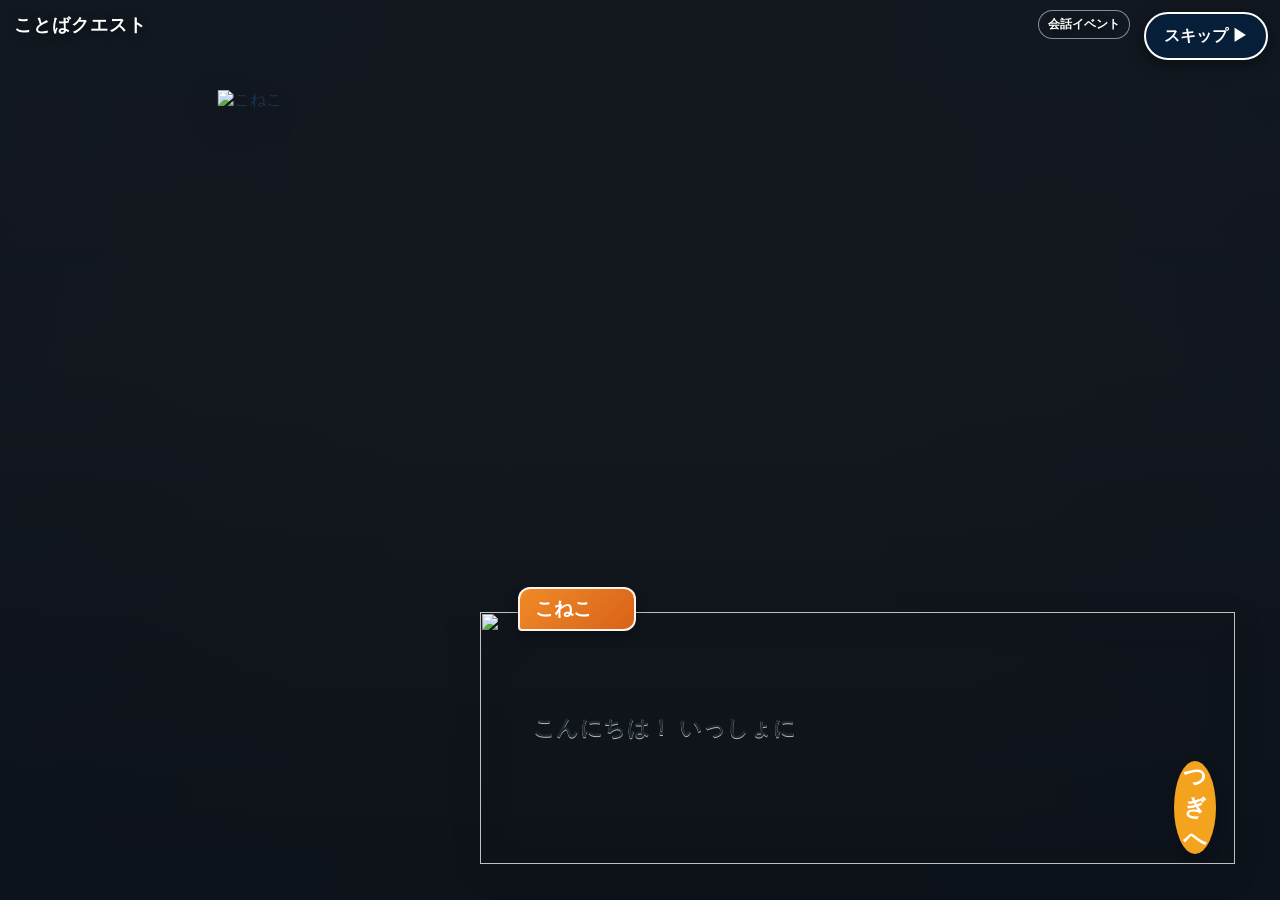
==== index.html @ f2257396 "Add files via upload" ====
<!DOCTYPE html>
<html lang="ja">
<head>
  <meta charset="UTF-8">
  <meta http-equiv="Content-Type" content="text/html; charset=UTF-8">
  <meta name="viewport" content="width=device-width, initial-scale=1, viewport-fit=cover">
  <meta name="theme-color" content="#1976d2">
  <link rel="manifest" href="manifest.webmanifest?v=105">
  <link rel="apple-touch-icon" href="assets/icons/icon-192.png">
  <link rel="icon" type="image/png" sizes="192x192" href="assets/icons/icon-192.png">
  <meta name="description" content="ことば・読み・発話・会話の練習アプリ">
  <title>ことばクエスト 開発版｜トレーニング</title>
  <link rel="stylesheet" href="style.css?v=veta2">
  <link rel="stylesheet" href="browser-responsive.css?v=89">
  <link rel="stylesheet" href="v47-improvements.css?v=jlect-choice-1">
  <link rel="stylesheet" href="pronunciation-training.css?v=89">
  <link rel="stylesheet" href="ai-download-gate.css?v=99">
  <link rel="stylesheet" href="daily-streak.css?v=108">
  <link rel="stylesheet" href="title-responsive-beta3.css?v=3">
  <link rel="stylesheet" href="articulation-random-beta4.css?v=4">
  <link rel="stylesheet" href="responsive-beta6.css?v=6">
<style>.quiz-mascot-strip{display:flex;align-items:center;gap:12px;padding:8px 12px;margin-bottom:12px;background:#f1f9ff;border:1px solid #c5e3f8;border-radius:16px;color:#174564;font-weight:700;font-size:clamp(13px,2.9vw,17px)}.quiz-buddy-icons{display:flex;gap:4px;margin-left:auto}.quiz-buddy-icons img{width:41px;height:41px;object-fit:contain}@media(max-width:470px){.quiz-buddy-icons{display:none}}.quiz-mascot-strip img{object-fit:contain;flex:0 0 62px;max-width:20vw;height:62px}@media(max-width:400px){.quiz-mascot-strip{gap:8px;padding:5px 8px}.quiz-mascot-strip img{width:48px;height:48px;flex-basis:48px}}</style>
<style>.menu-button[hidden]{display:none!important}</style>
</head>
<body data-theme="blue">

<main class="app app-native">

  <!-- 起動演出は logo.html と opening-event.html に分離しました。 -->

  <section id="titleScreen" class="screen title-screen" aria-label="ことばクエスト タイトル画面">
    <div class="title-bubble-field" aria-hidden="true">
      <span class="title-bubble b1"></span><span class="title-bubble b2"></span><span class="title-bubble b3"></span><span class="title-bubble b4"></span>
      <span class="title-bubble b5"></span><span class="title-bubble b6"></span><span class="title-bubble b7"></span><span class="title-bubble b8"></span>
      <span class="title-bubble b9"></span><span class="title-bubble b10"></span><span class="title-bubble b11"></span><span class="title-bubble b12"></span>
    </div>
    <div class="title-layout">
      <div class="title-identity">
        <div class="title-brand">エジソン・キッチン</div>
        <div class="title-logo-wrap" aria-hidden="true">
          <div class="title-mark"><span class="title-mark-dot dot-a"></span><span class="title-mark-dot dot-b"></span><span class="title-mark-dot dot-c"></span><span class="title-mark-letter">こ</span><span class="title-mark-spark">✦</span></div>
        </div>
        <h1 class="title-name" aria-label="ことばクエスト">ことば<span>クエスト</span><small class="title-dev-badge">開発版</small></h1>
        <p class="title-sub">ことばをつないで、もっと話せる自分に</p>
        <div id="dailyStreakHomeBadge" aria-live="polite">🌸 今日のレッスン完了で1日目</div>
      </div>

      <div class="title-actions">
        <nav class="title-menu" aria-label="ことばクエスト メインメニュー">
          <button type="button" class="menu-button menu-primary" id="titleStartBtn">
            <span class="menu-icon" aria-hidden="true">▶</span><span><strong>始める</strong><small>ジャンルを選ぶ</small></span>
          </button>
          <button type="button" class="menu-button menu-dungeon" id="titleDungeonBtn">
            <span class="menu-icon" aria-hidden="true">🗝️</span><span><strong>コトバ・ダンジョン</strong><small>アバターを育ててレベルアップ</small></span>
          </button>
          <button type="button" class="menu-button menu-community" id="titleCommunityBtn">
            <span class="menu-icon" aria-hidden="true">💬</span><span><strong>みんなの広場</strong><small>共有・交流（試作）</small></span>
          </button>
          <button type="button" class="menu-button menu-print" id="titlePrintDrillBtn">
            <span class="menu-icon" aria-hidden="true">📄</span><span><strong>紙のドリルを作る・印刷</strong><small>プリント教材を作る</small></span>
          </button>
          <button type="button" class="menu-button menu-record" id="titleRecordsBtn">
            <span class="menu-icon" aria-hidden="true">📊</span><span><strong>トレーニング記録を見る</strong><small>これまでの記録を確認</small></span>
          </button>
          <button type="button" class="menu-button menu-settings" id="titleSettingsBtn">
            <span class="menu-icon" aria-hidden="true">⚙️</span><span><strong>設定</strong><small>音・マイク・色・学習</small></span>
          </button>
        </nav>
      </div>
    </div>
    <div class="title-bottom">
      <div class="music-mini">
        <span>♫</span><span id="musicMiniLabel">やさしい音楽</span>
        <button type="button" id="musicMiniBtn" class="mini-toggle" aria-label="やさしい音楽を切り替える">ON</button>
      </div>
      <p class="title-footer">制作：エジソン・キッチン</p>
    </div>
  </section>

  <!-- 初回ユーザー設定：記録とExcel出力に使うプロフィール -->
  <section id="userSetup" class="screen user-profile-screen" aria-label="ユーザー設定">
    <div class="user-profile-card">
      <div class="user-profile-icon" aria-hidden="true">👤</div>
      <p class="user-profile-kicker">KOTOBA QUEST</p>
      <h1 id="userSetupHeading">はじめてのユーザー設定</h1>
      <p id="userSetupIntro" class="user-profile-intro">トレーニング記録とExcel出力に反映する情報を設定します。</p>
      <form id="userProfileForm" novalidate>
        <label class="user-profile-label" for="setupUserDisplayName">記録に表示する名前 <span>必須</span></label>
        <input id="setupUserDisplayName" class="user-profile-input" type="text" maxlength="60" autocomplete="nickname" placeholder="例：ことば練習中" required>
        <p class="user-profile-help">本名でなく、ニックネームやイニシャルでも設定できます。</p>
        <label class="user-profile-label" for="setupUserRecordCode">利用者ID・管理番号 <span>任意</span></label>
        <input id="setupUserRecordCode" class="user-profile-input" type="text" maxlength="40" autocomplete="off" placeholder="例：KQ-001">
        <button id="generateUserRecordCodeBtn" class="user-profile-secondary" type="button">管理番号を自動生成する</button>
        <p class="user-profile-help">必要な場合だけ入力してください。診断名など、Excelで共有したくない情報は入力しないでください。</p>
        <div class="user-profile-local-note">設定と記録は、この端末のブラウザー内に保存されます。Excelへ出力したファイルは、保存先や共有先にご注意ください。</div>
        <p id="userProfileStatus" class="user-profile-status" role="status" aria-live="polite"></p>
        <div class="user-profile-actions">
          <button id="saveUserProfileBtn" class="user-profile-primary" type="submit">設定を保存して始める</button>
          <button id="guestUserProfileBtn" class="user-profile-secondary" type="button">ゲストとして始める</button>
          <button id="cancelUserProfileBtn" class="user-profile-quiet" type="button" hidden>変更をやめて戻る</button>
        </div>
      </form>
    </div>
  </section>

  <!-- 当事者コミュニティ掲示板（Ver.40 試作） -->
  <section id="communityBoard" class="screen community-screen" aria-label="みんなの広場">
    <div class="screen-head community-screen-head">
      <button type="button" class="back-button" id="communityBackBtn" aria-label="タイトルに戻る">←</button>
      <div class="screen-head-title">みんなの広場</div>
      <span class="community-head-mark" aria-hidden="true">💬</span>
    </div>

    <div class="community-intro">
      <h2>みんなの広場</h2>
      <p>日々の出来事や工夫を、自分のペースで共有しましょう。</p>
    </div>

    <div class="community-trial-notice" role="note">
      <strong>試作版について</strong>
      <p>投稿は今の端末内に保存されます。現在は、ほかの人の端末とはまだ共有されません。オンライン交流にはサーバー接続が必要です。</p>
    </div>

    <section class="community-panel" aria-labelledby="communityProfileTitle">
      <h3 id="communityProfileTitle">あなたのプロフィール</h3>
      <label class="community-field-label" for="communityNickname">ニックネーム（本名は使わないでください）</label>
      <input id="communityNickname" class="community-text-input" type="text" maxlength="16" autocomplete="nickname" placeholder="例：ことば練習中">
      <div class="community-field-label">アバターを選んでください</div>
      <div id="communityAvatarChoices" class="community-avatar-choices" role="group" aria-label="アバター選択">
        <button type="button" class="community-avatar-choice" data-avatar="🌱" aria-label="芽">🌱</button>
        <button type="button" class="community-avatar-choice" data-avatar="🙂" aria-label="笑顔">🙂</button>
        <button type="button" class="community-avatar-choice" data-avatar="🌸" aria-label="花">🌸</button>
        <button type="button" class="community-avatar-choice" data-avatar="🐱" aria-label="ねこ">🐱</button>
        <button type="button" class="community-avatar-choice" data-avatar="⭐" aria-label="星">⭐</button>
        <button type="button" class="community-avatar-choice" data-avatar="☕" aria-label="コーヒー">☕</button>
      </div>
      <button type="button" id="communityProfileSaveBtn" class="community-button community-button-secondary">プロフィールを保存</button>
      <p id="communityProfileStatus" class="community-small-status" aria-live="polite"></p>
    </section>

    <section class="community-panel" aria-labelledby="communityComposeTitle">
      <h3 id="communityComposeTitle">投稿を書く</h3>
      <label class="community-field-label" for="communityCategory">投稿の種類</label>
      <select id="communityCategory" class="community-text-input">
        <option value="日常">日常の出来事</option>
        <option value="工夫">生活の工夫</option>
        <option value="言葉の練習">言葉の練習</option>
        <option value="悩み・相談">悩み・相談</option>
        <option value="うれしかったこと">うれしかったこと</option>
      </select>
      <label class="community-field-label" for="communityPostText">本文</label>
      <textarea id="communityPostText" class="community-post-textarea" maxlength="1000" rows="4" placeholder="今日あったこと、役に立った工夫などを書いてみましょう。"></textarea>
      <div class="community-compose-footer">
        <span id="communityCharCount" class="community-char-count">0 / 1000</span>
        <button type="button" id="communityPostSubmitBtn" class="community-button community-button-primary">投稿する</button>
      </div>
      <p id="communityPostStatus" class="community-small-status" aria-live="polite"></p>
    </section>

    <section class="community-posts-section" aria-labelledby="communityPostsTitle">
      <div class="community-posts-heading">
        <h3 id="communityPostsTitle">投稿一覧</h3>
        <span id="communityPostTotal" class="community-post-total">0件</span>
      </div>
      <div id="communityFilters" class="community-filters" aria-label="投稿の絞り込み">
        <button type="button" class="community-filter active" data-filter="すべて">すべて</button>
        <button type="button" class="community-filter" data-filter="日常">日常</button>
        <button type="button" class="community-filter" data-filter="工夫">生活の工夫</button>
        <button type="button" class="community-filter" data-filter="言葉の練習">言葉の練習</button>
        <button type="button" class="community-filter" data-filter="悩み・相談">悩み・相談</button>
        <button type="button" class="community-filter" data-filter="うれしかったこと">うれしかったこと</button>
      </div>
      <div id="communityPostList" class="community-post-list" aria-live="polite"></div>
    </section>

    <div class="community-safety-note">
      <strong>安心して利用するために</strong>
      <p>本名・住所・電話番号など、個人が特定される情報は投稿しないでください。体調や生活に関する大切な相談は、支援者や専門家にも相談してください。試作版の通報は管理者には届きません。</p>
    </div>
  </section>

  <!-- ジャンル選択 -->
  <section id="home" class="screen">
    <div class="screen-head">
      <button type="button" class="back-button" id="homeToTitleBtn">←</button>
      <div class="screen-head-title">ことばクエスト 開発版</div>
      <button type="button" class="head-icon-button" id="genreSettingsBtn" aria-label="設定">⚙️</button>
    </div>
    <div class="screen-intro">
      <h2>ジャンルを選んでください（7ジャンル・30課題）</h2>
      <p>できるところから、ひとつずつ進めましょう。</p>
    </div>
    <div class="training-needs-notice" role="note">
      <strong>関連する練習分野を表示しています</strong>
      <p>各ジャンルと課題のラベルは、練習内容との関連を示す目安です。診断や治療効果、対象者の限定を意味しません。</p>
      <details class="training-needs-guide">
        <summary>高次脳機能障害・失語症・知的障害・吃音・認知機能の維持について</summary>
        <div id="trainingNeedsGuideItems" class="training-needs-guide-items"></div>
      </details>
    </div>
    <div id="categoryGrid" class="category-grid" aria-label="トレーニングカテゴリ"></div>

    <!-- JavaScript互換用。見た目では使いません。 -->
    <div id="activityPanel" class="activity-panel-native hidden">
      <div class="activity-head">
        <button type="button" class="back-button" id="allGenreBtn">←</button>
        <div>
          <div id="selectedGenreIcon" class="activity-head-icon">🧠</div>
          <h3 id="selectedGenreName">課題を選択</h3>
        </div>
      </div>
      <p id="selectedGenreDescription" class="muted"></p>
      <div id="activityCards" class="activity-grid"></div>
      <select id="activitySelect" class="compat-hidden"><option value="">課題を選んでください</option></select>
      <div id="activityDescription" class="compat-hidden"></div>
      <button id="startSelectedBtn" class="compat-hidden" disabled>開始</button>
    </div>
  </section>

  <!-- トレーニング -->


  <section id="game" class="screen">
    <div class="screen-head game-head">
      <button class="back-button" id="homeBtn" type="button">←</button>
      <div id="trainingTitle" class="screen-head-title">トレーニング</div>
      <div class="head-status"><span id="progress">1 / 10</span><span id="score">正解 0</span></div>
    </div>
    <div class="quiz-card">
      <div id="categoryLabel" class="category-label">トレーニング</div>
      <div id="questionLabel" class="question-label">問題</div>
      <div id="visualArea" class="visual-area">
        <img id="questionImage" class="question-image hidden" alt="問題の画像">
        <div id="emoji" class="emoji">❓</div>
      </div>
      <div class="voice-row">
        <button id="speakBtn" class="outline-button" type="button">🔊 お手本を聞く</button>
        <span id="voiceStatus" class="voiceStatus" aria-live="polite"></span>
      </div>
      <div id="instruction" class="instruction hidden"></div>
      <div id="promptText" class="prompt-text"></div>
      <button id="hintBtn" class="hint-button" type="button">💡 ヒント</button>
      <div id="hint" class="hint hidden"></div>
      <div id="answerArea" class="answer-area"></div>
      <div id="feedback" class="feedback" aria-live="polite"></div>
      <button id="nextBtn" class="primary-button hidden" type="button">次へ →</button>
    </div>
  </section>

  <!-- 結果 -->
  <section id="result" class="screen">
    <div class="screen-head">
      <div class="screen-head-title">トレーニング結果</div>
    </div>
    <div class="result-card">
      <div id="resultIcon" class="result-icon">🎉</div>
      <h2>おつかれさまでした</h2>
      <div id="resultDailyStreak" class="daily-streak-slot"></div>
      <div id="resultTitle" class="result-title">トレーニング</div>
      <div id="resultScore" class="big-score">0 / 10</div>
      <div id="resultRate" class="rate">正答率 0%</div>
      <p id="resultMessage" class="result-message"></p>
      <div id="resultQuestionDetails" class="question-result-details" aria-label="問題ごとの結果"></div>
      <div class="result-actions">
        <button class="primary-button" id="retryBtn" type="button">もう一度挑戦</button>
        <button class="secondary-button" id="resultHomeBtn" type="button">ジャンル選択へ</button>
        <button class="secondary-button" id="resultRecordBtn" type="button">記録を見る</button>
      </div>
    </div>
  </section>

  <!-- 記録 -->
  <section id="records" class="screen">
    <div class="screen-head">
      <button class="back-button" id="recordsHomeBtn" type="button">←</button>
      <div class="screen-head-title">トレーニング記録</div>
      <div></div>
    </div>
    <div class="records-card">
      <section id="recordsDailyStreak" class="records-streak-panel" aria-label="毎日の連続記録">
        <div class="records-streak-title">🌸 毎日の連続記録 <small>レッスンを1日1回完了すると増えます</small></div>
        <div class="records-streak-stats">
          <div><strong id="recordsStreakCurrent">0<small>日</small></strong><span>現在の連続記録</span></div>
          <div><strong id="recordsStreakBest">0<small>日</small></strong><span>自己ベスト</span></div>
          <div><strong id="recordsStreakToday">未達成</strong><span>今日の達成状況</span></div>
        </div>
        <p id="recordsStreakNotice" class="records-streak-notice">ゲーム・トレーニングの完了記録と連動しています。</p>
        <button type="button" id="previewStreakBtn" class="records-streak-preview">🌸 ガッツポーズ演出を試す</button>
      </section>
      <div class="record-month-row">
        <button id="prevMonthBtn" class="small-button" type="button">←</button>
        <strong id="recordMonthLabel"></strong>
        <button id="todayMonthBtn" class="small-button" type="button">今日</button>
        <button id="nextMonthBtn" class="small-button" type="button">→</button>
      </div>
      <div id="recordsUserSummary" class="records-user-summary" role="status"></div>
      <div id="monthStats" class="month-stats"></div>
      <div id="calendar" class="calendar"></div>
      <p class="records-calendar-legend">🌸 レッスン完了日　✅ 詳細なトレーニング記録がある日</p>
      <div class="record-divider"></div>
      <h3 id="selectedDateLabel">今日の記録</h3>
      <p id="selectedDateStreak" class="record-day-streak" hidden></p>
      <div id="dayStats" class="record-stats"></div>
      <div id="dayRecordList" class="day-record-list"></div>
      <label class="record-note-label" for="dayNote">今日のメモ</label>
      <textarea id="dayNote" class="record-note" rows="4" placeholder="メモを入力できます。自動保存されます。"></textarea>
      <div id="dayNoteStatus" class="note-status"></div>
      <div class="export-buttons">
        <button id="exportDayBtn" class="primary-button" type="button">この日の記録をExcel出力</button>
        <button id="exportMonthBtn" class="secondary-button" type="button">この1か月の記録をExcel出力</button>
      </div>
      <button id="clearRecordsBtn" class="danger-button" type="button">トレーニング記録・メモを削除</button>
      <p class="records-clear-note">花の連続記録は別に保存されており、この操作では削除されません。</p>
    </div>
  </section>

  <!-- 設定 -->
  <section id="settings" class="screen">
    <div class="screen-head">
      <button class="back-button" id="settingsBackBtn" type="button">←</button>
      <div class="screen-head-title">設定</div>
      <div></div>
    </div>

    <div class="settings-panel user-profile-settings-panel">
      <h3>👤 ユーザー設定</h3>
      <p id="settingsUserProfileSummary" class="settings-sub">記録に表示する名前を設定できます。</p>
      <p class="settings-sub">ここで設定した表示名・管理番号は、新しいトレーニング記録とExcel出力に自動で反映されます。</p>
      <button id="editUserProfileBtn" class="secondary-button" type="button">ユーザー設定を編集</button>
    </div>

    <div class="settings-panel">
      <h3>🎤 マイク</h3>
      <p id="micPermissionStatus" class="settings-status">確認しています…</p>
      <button id="micPermissionBtn" class="primary-button" type="button">マイクを許可・テストする</button>
    </div>

    <div class="settings-panel">
      <h3>🔊 音量</h3>
      <p class="settings-sub">全体音量に加えて、BGM・SE・読み上げ音声を個別に調整できます。</p>
      <div class="range-row"><input id="masterVolume" type="range" min="0" max="100" step="1" value="60"><output id="volumeValue">60%</output></div>
      <button id="testSoundBtn" class="outline-button" type="button">音を試す</button>
      <label class="setting-select-row">🎵 BGM 音量 <input id="kotobaBgmVolume" type="range" min="0" max="100" step="5" value="100"><output id="kotobaBgmValue">100%</output></label>
      <label class="switch-row"><span>🔔 SE（効果音）を使う</span><input id="kotobaSeOn" type="checkbox" checked></label>
      <label class="setting-select-row">SE 音量 <input id="kotobaSeVolume" type="range" min="0" max="100" step="5" value="100"><output id="kotobaSeValue">100%</output></label>
      <label class="switch-row"><span>🗣️ 読み上げ音声を使う</span><input id="kotobaTtsOn" type="checkbox" checked></label>
      <label class="setting-select-row">読み上げ音量 <input id="kotobaTtsVolume" type="range" min="0" max="100" step="5" value="100"><output id="kotobaTtsValue">100%</output></label>
      <label class="setting-select-row">読み上げ速度 <input id="kotobaTtsRate" type="range" min="50" max="150" step="10" value="100"><output id="kotobaTtsRateValue">100%</output></label>
    </div>

    <div class="settings-panel">
      <h3>🎨 画面の色</h3>
      <p class="settings-sub">見やすい色を選べます。</p>
      <div class="theme-choices">
        <button type="button" class="theme-choice blue" id="themeBlue"><span></span>青</button>
        <button type="button" class="theme-choice red" id="themeRed"><span></span>赤</button>
        <button type="button" class="theme-choice yellow" id="themeYellow"><span></span>黄色</button>
      </div>
    </div>

    <div class="settings-panel">
      <h3>♫ 音楽</h3>
      <label class="switch-row"><span>トレーニング中に音楽を流す</span><input id="musicOn" type="checkbox" checked></label>
    </div>

    <div class="settings-panel" id="adaptiveSettingsPanel">
      <h3>🧠 個別学習・自動難易度（統合版）</h3>
      <p class="settings-sub">CPUの自動調整とBKT型の確率分析を端末内で行います。初期状態は自動調整OFFです。</p>
      <label class="switch-row"><span>CPU自動難易度調整</span><input id="adaptiveEnabled" type="checkbox"></label>
      <label class="switch-row"><span>手動で難易度を固定する（自動OFF時）</span><input id="adaptiveManualMode" type="checkbox"></label>
      <label class="switch-row"><span>習熟度の確率分析（BKT型）</span><input id="adaptiveBKT" type="checkbox" checked></label>
      <label class="switch-row"><span>間違えた問題の復習を優先</span><input id="adaptiveReview" type="checkbox" checked></label>
      <label class="setting-select-row">自動調整OFF時の難易度 <select id="adaptiveManualLevel"><option value="1">Lv.1 基礎</option><option value="2" selected>Lv.2 標準</option><option value="3">Lv.3 応用</option></select></label>
      <label class="switch-row"><span>個別サポート設定を有効にする</span><input id="adaptiveSupport" type="checkbox"></label>
      <details><summary>任意：障害・特性の区分を登録する</summary>
        <p class="settings-sub">複数選択できます。未設定でも利用可能です。障害名で難易度は決定しません。</p>
        <label class="switch-row"><span>失語症</span><input data-kotoba-disability value="失語症" type="checkbox"></label>
        <label class="switch-row"><span>高次脳機能障害</span><input data-kotoba-disability value="高次脳機能障害" type="checkbox"></label>
        <label class="switch-row"><span>知的障害</span><input data-kotoba-disability value="知的障害" type="checkbox"></label>
        <label class="switch-row"><span>発達障害</span><input data-kotoba-disability value="発達障害" type="checkbox"></label>
        <label class="switch-row"><span>吃音</span><input data-kotoba-disability value="吃音" type="checkbox"></label>
        <label class="switch-row"><span>構音障害</span><input data-kotoba-disability value="構音障害" type="checkbox"></label>
        <label class="switch-row"><span>認知機能の低下</span><input data-kotoba-disability value="認知機能の低下" type="checkbox"></label>
      </details>
      <p class="settings-sub">サポート希望は保存できます。自動反映は今後の開発対象です。</p>
      <label class="switch-row"><span>回答時間に余裕がほしい</span><input data-kotoba-support value="extra-time" type="checkbox"></label>
      <label class="switch-row"><span>問題文の読み上げを優先したい</span><input data-kotoba-support value="read-aloud" type="checkbox"></label>
      <label class="switch-row"><span>短い説明を希望する</span><input data-kotoba-support value="simple-text" type="checkbox"></label>
      <h4>📊 熟練度・学習分析</h4>
      <div id="adaptiveStats" class="settings-sub" aria-live="polite">まだ分析結果がありません。</div>
      <button id="adaptiveReset" type="button" class="outline-button">学習分析だけリセット</button>
      <p class="settings-sub">推定値は医学的な診断・重症度判定ではありません。学習済みの生成AIモデルは搭載していません。</p>
    </div>

    <div class="settings-panel" id="unifiedLearningPanel">
      <h3>🧩 全ジャンル・ダンジョン・記録の学習連動（試験版）</h3>
      <p class="settings-sub">既存のCPU自動難易度・習熟度分析を、発音練習・朗読想起・ことばダンジョンにもつなぎます。全て初期状態はOFFです。学習分析の値は診断ではありません。</p>
      <label class="switch-row"><span>全ジャンルの学習分析を連動する</span><input id="unifiedAllGenres" type="checkbox"></label>
      <label class="switch-row"><span>ことばダンジョンも連動する</span><input id="unifiedDungeon" type="checkbox"></label>
      <label class="switch-row"><span>ことばダンジョンの結果をトレーニング記録に追加する</span><input id="unifiedRecords" type="checkbox"></label>
      <label class="switch-row"><span>習熟度が低い場合にヒントを案内する</span><input id="unifiedHints" type="checkbox"></label>
      <p class="settings-sub">難易度を自動で変更したい場合は、上の「CPU自動難易度調整」もONにしてください。利用者ごとの学習履歴は端末内に保存します。既存の記録・メダルは消しません。</p>
      <p class="settings-sub" id="unifiedRestartNotice" role="status">設定変更は次回のアプリ起動から反映されます。</p>
      <button id="unifiedRestartButton" type="button" class="outline-button">設定を保存後、アプリを再読み込み</button>
    </div>

    <div class="settings-panel" id="handwritingSettingsPanel">
      <h3>✍️ 写字・見写し｜手書き判定</h3>
      <p class="settings-sub">日本語文字辞書（約2.7万字の漢字画数情報＋かな）を使って、既存の手書き認識結果を補助確認します。</p>
      <label class="switch-row"><span>画数・線の数を判定の補助に使う</span><input id="handwritingStrokeAssist" type="checkbox" checked></label>
      <p class="settings-sub">画数だけで正解・不正解は決めません。認識候補が大きく食い違う場合は未採点で書き直せます。OFFでも従来の手書きAI・OCR・形状照合は使えます。</p>
    </div>

    <div class="settings-panel">
      <h3>⚙️ 練習の設定</h3>
      <label class="setting-select-row">問題数<select id="questionCount"><option value="5">5問</option><option value="10" selected>10問</option><option value="15">15問</option><option value="20">20問</option></select></label>
      <label class="switch-row"><span>ヒントを表示する（全ジャンル・ことばファンタジー・ことばクエスト・ダンジョン共通）</span><input id="hintOn" type="checkbox" checked></label>
      <label class="switch-row"><span>音声を使う</span><input id="voiceOn" type="checkbox" checked></label>
    </div>

    <div class="settings-panel about-panel">
      <h3>ことばクエスト 開発版</h3>
      <p>制作：エジソン・キッチン</p>
      <p>端末内に記録を保存します。</p>
      <p class="credits-line">効果音・BGM：ご提供いただいた音源（既存音源も一部使用）</p>
    </div>
  </section>

  <audio id="bgmAudio" preload="auto" loop playsinline src="sounds/user-bgm.mp3"></audio>

</main>
<script src="encoding-safe.js"></script>
<script src="android-bridge-android.js?v=beta91-audio"></script>
<script src="audio-mixer-v86.js?v=91"></script>
<script src="kotoba-sound-pack-v2.js?v=2"></script>
<script src="adaptive-learning.js?v=veta1"></script>
<script src="daily-streak.js?v=108"></script>
<script src="event-message-sound.js?v=89"></script>
<script src="offline-conversation-engine.js?v=91"></script>
<script src="app.js?v=veta8-browser-integration"></script>
<script src="user-profile.js?v=veta2"></script>
<script src="unified-learning-veta1.js?v=veta2"></script>
<script src="aphasia-modes.js?v=veta2"></script>
<script src="generative-ai-chat.js?v=104"></script>
<script src="ai-download-gate.js?v=99"></script>
<script src="app-ui.js?v=beta91-audio"></script>
<script src="community-board.js"></script>
<script src="reading-memory-mode.js?v=104"></script>
<script src="ocr/browser-japanese-ocr.js?v=beta87-multipass-ocr"></script>
<script src="ocr/kotoba-ink-shape.js?v=beta9-hybrid-ink"></script>
<script src="ocr/kotoba-kanji-strokes-v92.js?v=92"></script>
<script src="ocr/kotoba-ink-assist-v92.js?v=92"></script>
<script src="ocr/kanjivg-style-guide.js?v=1"></script>
<script src="copy-handwriting-bank-v2.js?v=jlect-choice-1"></script>
<script src="ocr/kotoba-jlect-model.js?v=1"></script>
<script src="ocr/kotoba-jlect-candidates.js?v=1"></script>
<script src="v47-improvements.js?v=veta8-browser-integration"></script>
<script src="v57-task-rebuild.js?v=beta8-fixes"></script>
<script src="pronunciation-training.js?v=veta2"></script>
<script src="kotoba-upgrades-v2.js?v=2"></script>
<script>
(function(){
  'use strict';
  var INTRO_KEY = 'kotobaquest_web_intro_seen_v1';
  function boot(){
    // 初回アクセス時だけロゴ→会話イベントを表示します。
    // #title / #home / #records / #community が付いた戻り先では再生しません。
    var hasTarget = !!window.location.hash;
    var seen = false;
    try { seen = sessionStorage.getItem(INTRO_KEY) === '1'; } catch(e) { seen = true; }
    if (!hasTarget && !seen) {
      try { sessionStorage.setItem(INTRO_KEY, '1'); } catch(e) {}
      window.location.replace('logo.html');
      return;
    }
    var printDrillBtn = document.getElementById('titlePrintDrillBtn');
    if (printDrillBtn && !printDrillBtn.dataset.bound) { printDrillBtn.dataset.bound = '1'; printDrillBtn.addEventListener('click', function(){ window.location.href = 'print-drills.html'; }); }
    try { if (typeof renderCategories === 'function') renderCategories(); } catch(e) {}
    try { if (window.__webAppUI && window.__webAppUI.boot) window.__webAppUI.boot(); } catch(e) {}
    // 外部ゲームから #home で戻った場合は、ロゴやタイトルを経由せずジャンル選択を表示。
    if (window.location.hash === '#home') { try { if (typeof show === 'function') show('home'); } catch(e) {} }
    // 初回起動時は、ロゴと会話イベントのあとにユーザー設定を表示します。
    var needsProfile = false;
    try {
      if (window.KotobaQuestUserProfile) {
        window.KotobaQuestUserProfile.refreshSummaries();
        needsProfile = !window.KotobaQuestUserProfile.hasProfile();
        if (needsProfile) window.KotobaQuestUserProfile.openSetup('first');
      }
    } catch(e) {}
    if (!needsProfile && window.KotobaAIDownloadGate) window.KotobaAIDownloadGate.maybeShow();
  }
  if(document.readyState==='loading') document.addEventListener('DOMContentLoaded', boot); else boot();
})();
</script>
<script>
if (!window.KotobaNativeBridge && 'serviceWorker' in navigator && (location.protocol === 'https:' || location.hostname === 'localhost')) {
  navigator.serviceWorker.register('service-worker.js').catch(function(e){ console.warn('オフライン画面用キャッシュを登録できませんでした', e); });
}
</script>
</body>
</html>
---- style.css ----
/* ============================================================
   失語症トレーニング CSS
   ・文字を大きく
   ・ボタンを押しやすく
   ・ジャンル選択をカード型に
   ============================================================ */
* { box-sizing: border-box; }
body {
  margin: 0;
  font-family: -apple-system, BlinkMacSystemFont, "Noto Sans JP", "Yu Gothic", sans-serif;
  background: linear-gradient(135deg, #eef6ff, #f8fbff);
  color: #263238;
}
.app { max-width: 980px; margin: 0 auto; padding: 24px 16px 40px; }
header { text-align: center; padding: 18px 0; }
.badge {
  display: inline-block; padding: 7px 13px; border-radius: 999px;
  background: #e1f0ff; color: #1769aa; font-weight: 800; font-size: 14px;
}
h1 { font-size: clamp(30px, 6vw, 46px); margin: 12px 0 8px; }
header p { margin: 0; font-size: 17px; color: #607d8b; }
.screen { display: none; }
.screen.active { display: block; }
.card {
  background: #fff; border-radius: 22px; padding: 26px;
  margin: 16px 0; box-shadow: 0 8px 30px rgba(30, 80, 120, .10);
}
.intro { text-align: center; }
.intro h2 { font-size: 28px; margin-top: 4px; }
.intro p { font-size: 18px; line-height: 1.7; }

/* 4カテゴリ選択 */
.category-grid {
  display:grid; grid-template-columns:repeat(2,1fr); gap:14px; margin:20px 0 8px;
}
.category-card {
  min-height:168px; padding:20px; text-align:left; background:#f7fbff;
  border:3px solid #dceaf5; border-radius:18px; color:#263238; display:flex;
  flex-direction:column; gap:8px; cursor:pointer; box-shadow:0 3px 10px rgba(30,80,120,.05);
}
.category-card:hover, .category-card.selected { border-color:#64b5f6; background:#eef8ff; transform:translateY(-1px); }
.category-icon { font-size:42px; line-height:1; }
.category-name { font-size:22px; font-weight:900; }
.category-description { font-size:14px; line-height:1.55; color:#607d8b; }
.category-count { font-size:13px; font-weight:900; color:#1976d2; margin-top:auto; }

/* 課題セレクト */
.activity-select-label { display:block; text-align:left; margin:18px 0 8px; font-size:18px; font-weight:900; }
.activity-select {
  width:100%; margin:0; padding:14px 44px 14px 14px; border:3px solid #cfe0ec;
  border-radius:14px; font-size:19px; font-weight:800; background:#fff; color:#263238;
}
.activity-select:focus { outline:3px solid rgba(25,118,210,.12); border-color:#64b5f6; }
.activity-description-box {
  margin-top:10px; padding:13px 15px; border-radius:12px; background:#f7f9fb;
  color:#546e7a; line-height:1.6; min-height:48px; text-align:left;
}

button { border:0; border-radius:14px; cursor:pointer; font:inherit; font-weight:800; transition:transform .08s, opacity .2s; }
button:active { transform:scale(.98); }
button:disabled { cursor:default; opacity:.88; }
.primary { width:100%; padding:17px 20px; background:#1976d2; color:white; font-size:19px; margin-top:8px; }
.secondary { width:100%; padding:14px 20px; background:#edf2f5; color:#37474f; font-size:17px; margin-top:12px; }
.small { padding:9px 12px; background:#edf2f5; color:#455a64; font-size:14px; }
.topbar { display:flex; justify-content:space-between; align-items:center; gap:8px; margin:8px 0 14px; font-weight:800; color:#546e7a; flex-wrap:wrap; }
.topbar-title { font-size:18px; color:#263238; }
.quiz { text-align:center; }
.category-label { color:#1976d2; font-weight:900; font-size:15px; margin-bottom:4px; }
.question-label { font-size:25px; font-weight:900; margin-bottom:12px; }
.visual-area {
  width:min(330px, 80vw); height:230px; margin:0 auto 12px; display:grid;
  place-items:center; background:#f5f9fc; border-radius:20px; overflow:hidden;
}
.question-image { width:100%; height:100%; object-fit:contain; padding:12px; }
.emoji { width:100%; height:100%; display:grid; place-items:center; font-size:105px; }
.voice-controls { display:flex; justify-content:center; align-items:center; gap:10px; flex-wrap:wrap; margin:8px 0 14px; }
.voiceBtn { padding:11px 17px; background:#e3f2fd; color:#0d47a1; font-size:17px; }
.voiceStatus { min-height:24px; font-size:14px; color:#607d8b; }
.prompt-text {
  max-width:700px; margin:10px auto 14px; padding:15px 18px; border-radius:15px;
  background:#f7f9fb; font-size:25px; font-weight:900; line-height:1.55;
}
.instruction { font-size:17px; color:#546e7a; margin-bottom:8px; }
.hint { max-width:650px; margin:10px auto; padding:12px 16px; border-radius:12px; background:#fff7d6; color:#6d5500; font-size:18px; }
.hidden { display:none !important; }
.hintBtn { padding:9px 14px; background:#fff4c2; color:#6d5500; margin-bottom:18px; }
.answer-area { max-width:760px; margin:0 auto; }
.choices { display:grid; grid-template-columns:1fr 1fr; gap:13px; }
.choice {
  min-height:72px; padding:13px; background:#f5f8fa; color:#263238;
  border:3px solid #e1e9ee; font-size:22px;
}
.choice:hover { border-color:#90caf9; background:#eef7ff; }
.choice.correct { background:#e5f7e9; border-color:#43a047; color:#1b5e20; }
.choice.wrong { background:#ffebee; border-color:#e53935; color:#b71c1c; }
.feedback { min-height:48px; padding:14px 4px 2px; font-size:20px; font-weight:900; }
.feedback.ok { color:#2e7d32; }
.feedback.ng { color:#c62828; }

/* アナグラム */
.anagram-work { display:flex; flex-direction:column; gap:12px; align-items:center; }
.anagram-result { min-height:55px; width:100%; padding:14px; border:3px dashed #bbd3e5; border-radius:13px; font-size:24px; font-weight:900; background:#fbfdff; }
.token-grid { display:flex; gap:10px; justify-content:center; flex-wrap:wrap; }
.token { min-width:68px; min-height:62px; padding:10px 14px; background:#eef6ff; border:3px solid #b8d5ed; font-size:26px; }
.token:disabled { opacity:.35; }
.small-primary { width:auto; min-width:180px; margin-top:2px; }
.inline-btn { width:auto; margin-top:0; padding:12px 20px; }

.explanation code { background:#eef3f7; padding:2px 6px; border-radius:6px; font-family:ui-monospace, SFMono-Regular, Menlo, Consolas, monospace; }
.result { text-align:center; }
.result-icon { font-size:65px; }
.result h2 { font-size:30px; margin-bottom:4px; }
.result-title { color:#607d8b; font-weight:800; }
.big-score { font-size:52px; font-weight:900; margin:18px 0 4px; }
.rate { font-size:24px; font-weight:800; color:#1976d2; }
.result p { font-size:18px; line-height:1.7; }
ul { line-height:2; font-size:17px; }
footer { text-align:center; color:#78909c; font-size:12px; margin-top:24px; }
footer .creator { color:#455a64; font-size:15px; font-weight:800; margin-bottom:8px; }

@media (max-width:800px) {
  .category-grid { grid-template-columns:repeat(2,1fr); }
}
@media (max-width:600px) {
  .app { padding:12px 10px 28px; }
  .card { padding:20px 15px; border-radius:18px; }
  .category-grid { grid-template-columns:1fr; }
  .category-card { min-height:145px; }
  .choices { grid-template-columns:1fr; }
  .choice { min-height:64px; }
  .visual-area { width:min(290px,80vw); height:190px; }
  .emoji { font-size:90px; }
  .prompt-text { font-size:21px; }
  .topbar { justify-content:center; }
}


/* スマートフォン対応
   スマートフォンやタブレットの縦長画面でも押しやすいサイズになるようにします。 */
html {
  -webkit-text-size-adjust: 100%;
  text-size-adjust: 100%;
}
body {
  min-height: 100vh;
  padding-bottom: env(safe-area-inset-bottom);
}
button, select, input {
  touch-action: manipulation;
}
button {
  min-height: 48px;
}
.app {
  width: 100%;
}

/* iPhoneなどの小さい画面では2列→1列に変更 */
@media (max-width: 700px) {
  .app { padding: 12px 10px calc(30px + env(safe-area-inset-bottom)); }
  header { padding: 14px 4px 10px; }
  h1 { font-size: clamp(28px, 8vw, 38px); }
  header p { font-size: 15px; line-height: 1.6; }
  .card { padding: 18px 14px; border-radius: 18px; }
  .topbar { flex-wrap: wrap; }
  .choices { grid-template-columns: 1fr; }
  .choice { min-height: 58px; font-size: 20px; }
  .primary { font-size: 18px; padding: 15px 16px; }
  .question-label { font-size: 20px; }
  .emoji { width: min(200px, 72vw); height: 150px; font-size: 82px; }
  .hint { font-size: 16px; }
}

/* さらに小さいスマートフォン */
@media (max-width: 380px) {
  .app { padding-left: 8px; padding-right: 8px; }
  .settings { gap: 10px; }
  .choice { font-size: 18px; }
  .big-score { font-size: 42px; }
}

/* 横向き端末でも縦に伸びすぎないように調整 */
@media (orientation: landscape) and (max-height: 600px) {
  header { padding: 8px 0; }
  .card { margin: 10px 0; padding: 16px; }
  .emoji { height: 110px; }
}

/* 画像問題 */
.question-image {
  display: block;
  width: min(320px, 75vw);
  height: min(220px, 42vw);
  min-height: 150px;
  object-fit: contain;
  margin: 0 auto 14px;
  border-radius: 16px;
  background: #f5f9fc;
}


/* ============================================================
   記録・カレンダー
   ============================================================ */
.record-main-btn { width:100%; margin-top:14px; padding:15px 18px; background:#e8f3ff; color:#145a92; border:2px solid #b8d8f2; font-size:18px; }
.record-topbar { margin-bottom:18px; }
.month-label { font-size:18px; font-weight:900; color:#1976d2; }
.calendar-controls { display:flex; justify-content:center; gap:10px; margin:14px 0; flex-wrap:wrap; }
.calendar { display:grid; grid-template-columns:repeat(7,1fr); gap:6px; margin-top:10px; }
.calendar-weekday { text-align:center; font-weight:900; color:#607d8b; padding:7px 2px; font-size:14px; }
.calendar-day { position:relative; min-height:66px; padding:7px 3px; background:#f8fbfd; border:2px solid #e0e8ee; border-radius:12px; color:#263238; display:flex; flex-direction:column; align-items:center; justify-content:flex-start; gap:2px; }
.calendar-day:hover { border-color:#90caf9; background:#eef7ff; }
.calendar-day.selected { border-color:#1976d2; background:#e8f3ff; box-shadow:0 0 0 2px rgba(25,118,210,.08); }
.calendar-day.has-record { background:#f1faf3; border-color:#b7dfbe; }
.calendar-day.blank { background:transparent; border-color:transparent; pointer-events:none; }
.day-number { font-size:18px; font-weight:900; }
.day-check { font-size:16px; line-height:1; }
.day-count { font-size:12px; min-width:20px; padding:2px 6px; border-radius:999px; background:#1976d2; color:#fff; }
.calendar-legend { text-align:center; color:#607d8b; font-size:13px; margin-top:10px; }
.record-stats { display:grid; grid-template-columns:repeat(5,1fr); gap:8px; margin:14px 0 18px; }
.record-stat { background:#f7fbff; border:2px solid #e0eaf2; border-radius:14px; padding:11px 5px; text-align:center; }
.record-stat strong { display:block; font-size:25px; color:#1976d2; line-height:1.1; }
.record-stat span { font-size:13px; color:#607d8b; }
.record-stat small { display:block; margin-top:5px; color:#546e7a; font-weight:800; }
.day-record-list { display:flex; flex-direction:column; gap:9px; }
.day-record-item { background:#fafcff; border:2px solid #e1e9ee; border-radius:14px; padding:13px; display:flex; justify-content:space-between; gap:10px; align-items:center; }
.record-item-main { display:flex; flex-direction:column; gap:3px; min-width:0; }
.record-item-main strong { color:#1976d2; }
.record-item-main span { font-weight:800; overflow-wrap:anywhere; }
.record-item-meta { display:flex; gap:9px; flex-wrap:wrap; justify-content:flex-end; color:#546e7a; font-size:13px; font-weight:800; }
.no-record { padding:20px; text-align:center; background:#f7f9fb; border-radius:14px; color:#607d8b; }
.record-note-label { display:block; margin-top:20px; margin-bottom:7px; font-weight:900; font-size:17px; }
.record-note { width:100%; resize:vertical; border:2px solid #d7e3ec; border-radius:12px; padding:12px; font:inherit; line-height:1.6; }
.record-note:focus { outline:3px solid rgba(25,118,210,.12); border-color:#90caf9; }
.export-buttons { display:grid; grid-template-columns:1fr 1fr; gap:10px; margin-top:14px; }
.export-btn { margin-top:0; }
.danger-text { margin-top:16px; color:#b71c1c; background:#fff1f1; border:1px solid #f2c3c3; }
@media (max-width:700px){
  .calendar { gap:4px; }
  .calendar-day { min-height:58px; border-radius:10px; }
  .record-stats { grid-template-columns:repeat(3,1fr); }
  .day-record-item { flex-direction:column; align-items:flex-start; }
  .record-item-meta { justify-content:flex-start; }
  .export-buttons { grid-template-columns:1fr; }
}
@media (max-width:380px){ .record-stats { grid-template-columns:repeat(2,1fr); } .calendar-day{min-height:54px;} .day-number{font-size:16px;} }

/* 記録画面の追加調整 */
.month-stats { margin-top: 12px; }


/* ============================================================
   音読・音声認識テスト
   ============================================================ */
.voice-note-top { margin-top: 6px !important; color:#1976d2 !important; font-size:15px !important; }
.voice-test-panel { max-width:720px; margin:0 auto; padding:8px 0 2px; }
.voice-test-instruction { color:#546e7a; font-size:18px; font-weight:800; margin-bottom:10px; }
.voice-test-word {
  font-size:clamp(34px,8vw,58px); font-weight:900; line-height:1.35;
  padding:26px 16px; margin:0 auto 16px; border-radius:18px;
  background:#eef8ff; border:3px solid #b8d8f2; letter-spacing:.05em;
}
.voice-example-btn, .voice-start-btn {
  width:100%; padding:16px 18px; font-size:20px; margin-top:10px;
}
.voice-example-btn { background:#e3f2fd; color:#0d47a1; }
.voice-start-btn { background:#1976d2; color:#fff; }
.voice-start-btn:disabled { opacity:.7; }
.voice-test-status {
  min-height:54px; margin:14px 0 10px; padding:14px; border-radius:14px;
  background:#f5f8fa; font-size:19px; font-weight:900;
  display:flex; justify-content:center; align-items:center;
}
.voice-test-status.listening { background:#fff7d6; color:#6d5500; }
.voice-test-status.ok { background:#e5f7e9; color:#1b5e20; }
.voice-test-status.ng, .voice-test-status.error { background:#ffebee; color:#b71c1c; }
.voice-transcript-label { text-align:left; color:#607d8b; font-weight:900; margin:10px 0 6px; }
.voice-transcript {
  min-height:58px; padding:14px 16px; border:3px dashed #bbd3e5; border-radius:13px;
  background:#fbfdff; font-size:25px; font-weight:900; text-align:center;
}
.voice-transcript.ok { border-color:#43a047; background:#e5f7e9; color:#1b5e20; }
.voice-transcript.ng { border-color:#e53935; background:#ffebee; color:#b71c1c; }
.voice-test-note { margin-top:12px; color:#78909c; font-size:13px; line-height:1.6; text-align:left; }


/* ============================================================
   共通レスポンシブ / PWA
   PC・タブレット・スマートフォンで同じHTMLを利用
   ============================================================ */
html { -webkit-text-size-adjust: 100%; text-size-adjust: 100%; }
body { min-height: 100svh; overflow-x: hidden; }
.app { width: 100%; }
.platform-badge {
  width: fit-content; margin: 0 auto 4px; padding: 5px 10px; border-radius: 999px;
  background: #eef6ff; color: #1769aa; font-size: 12px; font-weight: 900;
}
.mobile-help {
  margin-top: 12px; text-align: left; background:#f7fafc; border:2px solid #e0eaf2;
  border-radius:14px; padding:10px 12px;
}
.mobile-help summary { cursor:pointer; font-weight:900; font-size:16px; min-height:44px; display:flex; align-items:center; }
.mobile-help-body { padding:6px 2px 2px; color:#546e7a; line-height:1.65; }
.mobile-help-body p { margin:8px 0; font-size:14px; }
.install-status { min-height:20px; margin-top:6px; font-size:13px; color:#607d8b; }
.install-pwa-btn { margin-top:10px; }
button, select, textarea, input { -webkit-tap-highlight-color: transparent; }
button { min-height:48px; }
select { min-height:48px; }

@media (pointer: coarse) {
  button { min-height:52px; }
  .small { min-height:46px; }
  .choice { min-height:66px; }
  .activity-select { min-height:54px; font-size:18px; }
}

@media (max-width: 700px) {
  .app { padding: 12px 10px calc(34px + env(safe-area-inset-bottom)); }
  header { padding: 12px 4px 8px; }
  header p { font-size: 15px; }
  .card { padding: 16px 13px; border-radius: 18px; }
  .category-grid { grid-template-columns: 1fr; gap:10px; }
  .category-card { min-height:128px; padding:16px; }
  .category-icon { font-size:36px; }
  .category-name { font-size:20px; }
  .category-description { font-size:13px; }
  .settings { display:grid; grid-template-columns:1fr; gap:10px; align-items:stretch; }
  .settings label { justify-content:space-between; }
  .settings select { width:100%; margin:6px 0 0; }
  .activity-select { padding:12px 40px 12px 12px; }
  .topbar { justify-content:center; }
  .topbar > button { width:100%; }
  .topbar-title { width:100%; text-align:center; }
  .voice-test-word { font-size:clamp(32px, 11vw, 52px); padding:22px 12px; }
  .voice-test-buttons { display:grid !important; grid-template-columns:1fr; }
  .record-stats { grid-template-columns: repeat(2, 1fr); }
  .calendar-day { min-height:60px; }
  .day-number { font-size:17px; }
  .export-buttons { grid-template-columns:1fr; }
  textarea.record-note { font-size:16px; }
}

@media (min-width: 701px) {
  .mobile-help { max-width:760px; margin-left:auto; margin-right:auto; }
}

@media (max-width: 380px) {
  .app { padding-left:8px; padding-right:8px; }
  .category-card { min-height:118px; }
  .record-stats { grid-template-columns:1fr 1fr; }
  .calendar-day { min-height:54px; }
}

@media (orientation: landscape) and (max-height: 600px) {
  .app { max-width:1100px; }
  header { padding:6px 0; }
  .card { margin:8px 0; }
  .visual-area { height:150px; }
}

/* ============================================================
   AI会話トレーニング
   ============================================================ */
.ai-conversation-panel {
  max-width: 760px;
  margin: 0 auto;
  padding: 18px;
  border: 3px solid #dfeaf5;
  border-radius: 20px;
  background: #fbfdff;
  text-align: left;
}
.ai-test-badge {
  display: inline-block;
  padding: 7px 12px;
  border-radius: 999px;
  background: #efe8ff;
  color: #5e35b1;
  font-weight: 900;
  font-size: 14px;
  margin-bottom: 12px;
}
.ai-scene-label,
.ai-partner-title,
.ai-response-label {
  font-size: 15px;
  font-weight: 900;
  color: #546e7a;
  margin-bottom: 7px;
}
.ai-scenario {
  font-size: 23px;
  font-weight: 900;
  padding: 12px 14px;
  background: #eef7ff;
  border-radius: 14px;
  margin-bottom: 12px;
}
.ai-goal-box,
.ai-hint-box {
  border-radius: 14px;
  padding: 12px 14px;
  margin: 10px 0;
  line-height: 1.7;
}
.ai-goal-box { background: #f1f8e9; color: #33691e; }
.ai-hint-box { background: #fff8dc; color: #6d5500; }
.ai-goal-box strong {
  display:block;
  margin-bottom: 3px;
}
.ai-partner-message {
  min-height: 86px;
  display:flex;
  align-items:center;
  padding: 18px;
  background: #ffffff;
  border: 3px solid #d8e7f1;
  border-radius: 18px;
  font-size: 24px;
  font-weight: 800;
  line-height: 1.6;
  margin-bottom: 14px;
}
.ai-response-input {
  width: 100%;
  box-sizing: border-box;
  resize: vertical;
  min-height: 90px;
  padding: 14px;
  border: 3px solid #d7e3ec;
  border-radius: 14px;
  font: inherit;
  font-size: 20px;
  line-height: 1.6;
  background: #fff;
}
.ai-response-input:focus {
  outline: 3px solid #bbdefb;
  border-color: #64b5f6;
}
.ai-response-buttons {
  display: grid;
  grid-template-columns: repeat(3, 1fr);
  gap: 10px;
  margin-top: 12px;
}
.ai-response-buttons button {
  min-height: 56px;
}
.ai-feedback {
  min-height: 54px;
  margin-top: 14px;
  padding: 14px;
  border-radius: 14px;
  background: #f7f9fb;
  font-size: 18px;
  line-height: 1.7;
}
.ai-note {
  margin-top: 12px;
  color: #78909c;
  font-size: 13px;
  line-height: 1.6;
}

@media (max-width: 700px) {
  .ai-conversation-panel { padding: 14px; }
  .ai-scenario { font-size: 20px; }
  .ai-partner-message { font-size: 21px; min-height: 74px; }
  .ai-response-input { font-size: 18px; }
  .ai-response-buttons { grid-template-columns: 1fr; }
}

/* ============================================================
   端末内AI会話トレーニング
   ============================================================ */
.local-ai-panel{max-width:900px;margin:0 auto;text-align:left;background:#f8fbff;border:3px solid #dceaf5;border-radius:20px;padding:18px}
.local-ai-badge{display:inline-block;padding:8px 12px;border-radius:999px;background:#ede7f6;color:#4a148c;font-weight:900;margin-bottom:12px}
.local-ai-info-grid{display:grid;grid-template-columns:1fr 1fr;gap:10px;margin-bottom:12px}
.local-ai-info-grid>div{background:#fff;border:2px solid #e1e9ee;border-radius:14px;padding:12px}
.local-ai-info-grid span{display:block;font-size:13px;color:#607d8b;margin-bottom:3px}.local-ai-info-grid strong{font-size:17px}
.local-ai-status{padding:12px 14px;border-radius:12px;background:#eef3f7;color:#455a64;margin-bottom:12px;font-weight:800;line-height:1.55}
.local-ai-status.loading{background:#fff7d6;color:#6d5500}.local-ai-status.ok{background:#e8f5e9;color:#1b5e20}.local-ai-status.error{background:#ffebee;color:#b71c1c}
.local-ai-controls{display:flex;gap:10px;flex-wrap:wrap;align-items:end;margin-bottom:14px}.local-ai-controls label{display:flex;flex-direction:column;gap:5px;min-width:260px}
.local-ai-controls select{margin:0}.local-ai-chat-log{min-height:220px;max-height:48vh;overflow:auto;padding:10px;border-radius:16px;background:#fff;border:2px solid #e1e9ee}
.local-ai-message{display:flex;flex-direction:column;margin:10px 0}.local-ai-message.user{align-items:flex-end}.local-ai-role{font-size:13px;color:#607d8b;font-weight:800;margin-bottom:3px}.local-ai-bubble{max-width:84%;padding:12px 15px;border-radius:16px;line-height:1.6;font-size:18px;white-space:pre-wrap;background:#eef6ff;border:2px solid #d7e9fb}.local-ai-message.user .local-ai-bubble{background:#e8f5e9;border-color:#c8e6c9}
.local-ai-streaming{min-height:24px;padding:7px 4px;color:#607d8b;font-style:italic}
.local-ai-input-row{display:grid;grid-template-columns:1fr auto;gap:10px;margin-top:8px}.local-ai-input{width:100%;padding:13px;border:2px solid #d7e3ec;border-radius:14px;font:inherit;font-size:18px;resize:vertical;min-height:88px}
.local-ai-button-column{display:flex;flex-direction:column;gap:8px;min-width:135px}.local-ai-footer-row{display:flex;justify-content:space-between;align-items:center;gap:10px;margin-top:10px;flex-wrap:wrap}.local-ai-footer-row>span{font-weight:900;color:#546e7a}.local-ai-footer-row .secondary{width:auto;margin-top:0;padding:12px 16px}
.local-ai-note{margin-top:12px;padding:10px 12px;border-radius:12px;background:#f1f8e9;color:#49612e;font-size:13px;line-height:1.6}
@media(max-width:700px){.local-ai-info-grid{grid-template-columns:1fr}.local-ai-input-row{grid-template-columns:1fr}.local-ai-button-column{display:grid;grid-template-columns:1fr 1fr 1fr;min-width:0}.local-ai-button-column button{width:100%}.local-ai-bubble{max-width:92%;font-size:17px}.local-ai-controls label{min-width:100%;}.local-ai-chat-log{min-height:180px;max-height:45vh}}

/* ============================================================
   音読・音声認識：見やすさ重視のアクセシブルUI
   失語症の方・障害のある方・高齢者・一般利用者を想定
   ============================================================ */
.voice-read-hide-default-visual { display: none !important; }
.voice-read-accessible-panel {
  max-width: 900px;
  margin: 0 auto;
  text-align: left;
}
.voice-read-progress {
  display: grid;
  grid-template-columns: 1fr auto 1fr auto 1fr auto 1fr;
  align-items: center;
  gap: 8px;
  margin: 0 0 18px;
  padding: 12px;
  border-radius: 18px;
  background: #f7fafc;
  border: 2px solid #e0e8ee;
}
.voice-read-step {
  min-width: 0;
  display: flex;
  align-items: center;
  justify-content: center;
  gap: 8px;
  padding: 8px 6px;
  border-radius: 12px;
  color: #78909c;
  font-size: 15px;
}
.voice-read-step span {
  width: 32px;
  height: 32px;
  border-radius: 50%;
  display: grid;
  place-items: center;
  background: #e8eef2;
  font-weight: 900;
}
.voice-read-step.active { color: #1565c0; background: #eef7ff; }
.voice-read-step.active span { background: #1976d2; color: #fff; }
.voice-read-arrow { color: #90a4ae; font-size: 20px; font-weight: 900; }
.voice-read-visual-card {
  display: grid;
  grid-template-columns: minmax(250px, 0.9fr) minmax(280px, 1.1fr);
  gap: 18px;
  align-items: stretch;
  padding: 18px;
  border-radius: 24px;
  background: #ffffff;
  border: 3px solid #dce7ee;
  box-shadow: 0 8px 24px rgba(30,80,120,.08);
}
.voice-read-image-box {
  min-height: 300px;
  display: grid;
  place-items: center;
  padding: 10px;
  border-radius: 20px;
  background: #f5f9fc;
  overflow: hidden;
}
.voice-read-image {
  width: 100%;
  height: 100%;
  max-height: 320px;
  object-fit: contain;
  border-radius: 16px;
}
.voice-read-image-emoji {
  font-size: 118px;
  line-height: 1;
}
.voice-read-word-box {
  min-height: 300px;
  display: flex;
  flex-direction: column;
  justify-content: center;
  align-items: center;
  text-align: center;
  padding: 18px;
}
.voice-read-small-label {
  color: #607d8b;
  font-size: 18px;
  font-weight: 800;
  margin-bottom: 12px;
}
.voice-read-target {
  font-size: clamp(42px, 6vw, 74px);
  line-height: 1.25;
  font-weight: 900;
  letter-spacing: .02em;
  color: #263238;
  overflow-wrap: anywhere;
}
.voice-read-easy-message {
  margin-top: 18px;
  padding: 10px 14px;
  border-radius: 999px;
  background: #eef7ff;
  color: #1565c0;
  font-size: 17px;
  font-weight: 800;
}
.voice-read-action-card,
.voice-read-result-card {
  margin-top: 16px;
  padding: 18px;
  border-radius: 20px;
  background: #fff;
  border: 3px solid #e0e8ee;
}
.voice-read-action-head {
  display: flex;
  align-items: center;
  gap: 12px;
  margin-bottom: 12px;
}
.voice-read-action-head > div { display: flex; flex-direction: column; gap: 2px; }
.voice-read-action-head strong { font-size: 21px; }
.voice-read-action-head small { color: #607d8b; font-size: 15px; }
.voice-read-action-number {
  width: 40px;
  height: 40px;
  flex: 0 0 auto;
  border-radius: 50%;
  display: grid;
  place-items: center;
  background: #1976d2;
  color: #fff;
  font-weight: 900;
  font-size: 19px;
}
.voice-read-example-btn {
  width: 100%;
  min-height: 64px;
  padding: 14px 18px;
  border-radius: 15px;
  background: #e3f2fd;
  color: #0d47a1;
  font-size: 21px;
  font-weight: 900;
}
.voice-read-mic-area { display: grid; grid-template-columns: 1fr auto; gap: 12px; align-items: stretch; }
.voice-read-mic-button {
  min-height: 118px;
  padding: 15px 18px;
  border-radius: 20px;
  border: 4px solid #1976d2;
  background: #eef7ff;
  color: #0d47a1;
  display: flex;
  align-items: center;
  justify-content: center;
  gap: 12px;
  flex-direction: column;
}
.voice-read-mic-button:hover { background: #e2f1ff; }
.voice-read-mic-button:active { transform: scale(.99); }
.voice-read-mic-icon { font-size: 42px; line-height: 1; }
.voice-read-mic-main { font-size: 22px; font-weight: 900; }
.voice-read-mic-sub { font-size: 14px; font-weight: 700; color: #547080; }
.voice-read-check-button {
  min-width: 150px;
  border-radius: 16px;
  padding: 12px;
  background: #f3f6f8;
  border: 2px solid #d7e3ec;
  color: #455a64;
  font-size: 16px;
  font-weight: 800;
}
.voice-read-status {
  margin-top: 12px;
  min-height: 60px;
  display: flex;
  align-items: center;
  padding: 13px 15px;
  border-radius: 14px;
  background: #f7f9fb;
  color: #455a64;
  font-size: 17px;
  font-weight: 800;
  line-height: 1.55;
}
.voice-read-status.listening { background: #fff8e1; color: #6d4c00; }
.voice-read-status.ok { background: #e8f5e9; color: #1b5e20; }
.voice-read-status.error,
.voice-read-status.ng { background: #ffebee; color: #b71c1c; }
.voice-read-mic-detail { margin-top: 8px; color: #78909c; font-size: 13px; line-height: 1.6; }
.voice-read-transcript {
  min-height: 95px;
  display: grid;
  place-items: center;
  text-align: center;
  padding: 18px;
  border: 3px dashed #bbd3e5;
  border-radius: 17px;
  background: #fbfdff;
  font-size: clamp(28px, 4vw, 44px);
  line-height: 1.35;
  font-weight: 900;
  overflow-wrap: anywhere;
}
.voice-read-transcript.ok { border-style: solid; border-color: #43a047; background: #e8f5e9; color: #1b5e20; }
.voice-read-transcript.ng { border-style: solid; border-color: #e53935; background: #ffebee; color: #b71c1c; }
.voice-read-judgement {
  margin-top: 12px;
  min-height: 48px;
  display: grid;
  place-items: center;
  padding: 10px 14px;
  border-radius: 13px;
  background: #f7f9fb;
  color: #607d8b;
  font-size: 19px;
  font-weight: 900;
  text-align: center;
}
.voice-read-judgement.ok { background: #e8f5e9; color: #1b5e20; }
.voice-read-judgement.ng { background: #ffebee; color: #b71c1c; }
.voice-read-support {
  margin-top: 14px;
  display: flex;
  gap: 10px;
  align-items: flex-start;
  padding: 14px 16px;
  border-radius: 14px;
  background: #fff8e1;
  color: #5f4b00;
  font-size: 16px;
  line-height: 1.6;
}
.voice-read-support > span { font-size: 24px; }

@media (max-width: 700px) {
  .voice-read-progress { grid-template-columns: repeat(4, 1fr); gap: 4px; }
  .voice-read-arrow { display:none; }
  .voice-read-step { flex-direction: column; font-size: 12px; padding: 7px 3px; }
  .voice-read-step span { width: 30px; height: 30px; }
  .voice-read-visual-card { grid-template-columns: 1fr; padding: 12px; }
  .voice-read-image-box { min-height: 220px; }
  .voice-read-word-box { min-height: 190px; padding: 10px; }
  .voice-read-target { font-size: clamp(40px, 11vw, 60px); }
  .voice-read-action-card, .voice-read-result-card { padding: 14px; }
  .voice-read-mic-area { grid-template-columns: 1fr; }
  .voice-read-check-button { min-height: 52px; }
}


/* ============================================================
   ことばクエスト専用デザイン
   大きな文字・ボタンで、敵・ハート・問題を見やすくします。
   ============================================================ */
/* ============================================================
   ことばクエスト Native UI v3
   目的：前バージョンの「見やすさ」を残しながら、
   タイトル・ジャンル選択・設定をスマホ/タブレット向けに再整理。
   縦向き・横向きの両方で使えるように、固定位置を避けた流動レイアウトにする。
   ============================================================ */
:root{
  --app-main:#1976d2;
  --app-main-dark:#0d57a5;
  --app-main-soft:#e8f4ff;
  --app-accent:#f4b51b;
  --app-bg:#eef7ff;
  --app-card:#ffffff;
  --app-text:#19324f;
  --app-muted:#68809a;
  --app-border:#cfe3f2;
  --app-shadow:0 8px 22px rgba(32,91,140,.10);
  --app-radius:20px;
}
body[data-theme="red"]{
  --app-main:#e04444;
  --app-main-dark:#a52222;
  --app-main-soft:#fff0f0;
  --app-accent:#f0b528;
  --app-bg:#fff4f4;
  --app-border:#f0cccc;
}
body[data-theme="yellow"]{
  --app-main:#e1aa14;
  --app-main-dark:#9a7105;
  --app-main-soft:#fff8dc;
  --app-accent:#e36a31;
  --app-bg:#fffbef;
  --app-border:#eadfb0;
}

html{height:100%;-webkit-text-size-adjust:100%;text-size-adjust:100%;}
body{
  min-height:100dvh;
  margin:0;
  overflow-x:hidden;
  background:
    radial-gradient(circle at 50% -10%, rgba(255,255,255,.95), transparent 42%),
    linear-gradient(180deg,var(--app-bg) 0%,#f7fbff 45%,#fff 100%);
  color:var(--app-text);
  font-family:-apple-system,BlinkMacSystemFont,"Noto Sans JP","Yu Gothic",sans-serif;
}
.app{
  width:100%;
  max-width:1040px;
  margin:0 auto;
  padding:14px 14px calc(24px + env(safe-area-inset-bottom));
}
.screen{display:none;}
.screen.active{display:block;}

/* ---------- 共通ヘッダー ---------- */
.screen-head{
  position:relative;
  display:grid;
  grid-template-columns:52px 1fr 52px;
  align-items:center;
  gap:8px;
  min-height:60px;
  margin:0 auto 12px;
  padding:4px 4px;
}
.screen-head-title{
  text-align:center;
  font-size:clamp(18px,3vw,23px);
  font-weight:900;
  color:var(--app-main-dark);
  white-space:nowrap;
  overflow:hidden;
  text-overflow:ellipsis;
}
.back-button,.head-icon-button{
  width:50px;
  min-height:50px;
  padding:0;
  display:grid;
  place-items:center;
  border:2px solid var(--app-border);
  border-radius:15px;
  background:rgba(255,255,255,.96);
  color:var(--app-main-dark);
  font-size:24px;
  box-shadow:0 4px 10px rgba(31,86,131,.08);
}
.head-icon-button{font-size:21px;}
.back-button:active,.head-icon-button:active{transform:scale(.97);}

/* ---------- タイトル画面 ---------- */
.title-screen.active{
  min-height:calc(100dvh - 38px);
  display:grid;
  place-items:center;
  align-content:center;
  gap:10px;
  padding:18px 10px 26px;
}
.title-screen{
  width:100%;
  max-width:900px;
  margin:0 auto;
}
.title-brand{
  display:inline-flex;
  align-items:center;
  justify-content:center;
  min-height:34px;
  padding:7px 15px;
  border-radius:999px;
  background:#fff;
  border:1px solid var(--app-border);
  color:var(--app-main-dark);
  font-size:15px;
  font-weight:900;
  letter-spacing:.04em;
  box-shadow:0 5px 14px rgba(28,89,138,.08);
}
.title-logo-wrap{
  width:clamp(126px,28vw,190px);
  aspect-ratio:1;
  display:grid;
  place-items:center;
  margin-top:2px;
  padding:7px;
  border-radius:34px;
  background:linear-gradient(145deg,#dff5ff,#fff);
  box-shadow:0 12px 30px rgba(26,104,161,.13);
}
.title-logo{
  width:100%;
  height:100%;
  object-fit:contain;
  border-radius:28px;
}
.title-name{
  margin:0;
  font-size:clamp(37px,8vw,64px);
  line-height:1;
  font-weight:1000;
  letter-spacing:-.045em;
  color:var(--app-main-dark);
  text-shadow:0 2px 0 rgba(255,255,255,.9);
}
.title-name span{color:var(--app-accent);}
.title-sub{
  margin:-2px 0 8px;
  color:var(--app-muted);
  text-align:center;
  font-size:clamp(13px,3vw,16px);
  font-weight:700;
  line-height:1.55;
}
.title-menu{
  width:min(100%,430px);
  display:grid;
  gap:11px;
  margin-top:2px;
}
.menu-button{
  width:100%;
  min-height:70px;
  padding:10px 16px;
  display:grid;
  grid-template-columns:50px 1fr;
  align-items:center;
  gap:10px;
  text-align:left;
  border:2px solid transparent;
  border-radius:18px;
  color:#fff;
  box-shadow:0 8px 18px rgba(24,94,145,.15);
}
.menu-button strong{display:block;font-size:20px;line-height:1.25;}
.menu-button small{display:block;margin-top:2px;font-size:12px;opacity:.92;line-height:1.3;font-weight:700;}
.menu-icon{
  width:42px;
  height:42px;
  display:grid;
  place-items:center;
  border-radius:14px;
  background:rgba(255,255,255,.18);
  font-size:22px;
}
.menu-primary{background:linear-gradient(135deg,var(--app-main),#1b91de);}
.menu-record{background:linear-gradient(135deg,#3d9b63,#50b982);}
.menu-settings{background:linear-gradient(135deg,#ed9b17,#f1bd31);}
.menu-dungeon{background:linear-gradient(135deg,#6337b8,#9060e8 58%,#c16dde);border-color:rgba(255,255,255,.2);}
.menu-dungeon .menu-icon{background:rgba(255,255,255,.22);}
.menu-dungeon:active{filter:brightness(.96);transform:translateY(1px);}
.music-mini{
  display:flex;
  align-items:center;
  justify-content:center;
  gap:9px;
  min-height:40px;
  padding:4px 10px;
  color:var(--app-muted);
  font-size:12px;
  font-weight:800;
}
.music-mini>span:first-child{font-size:18px;color:var(--app-main-dark);}
.mini-toggle{
  min-width:52px;
  min-height:38px;
  padding:0 12px;
  border:2px solid var(--app-border);
  border-radius:999px;
  background:#fff;
  color:var(--app-main-dark);
  font-size:12px;
}
.mini-toggle.off{color:#8a9aaa;background:#f2f5f7;}
.title-footer{margin:0;color:#8aa0b2;font-size:10px;text-align:center;}

/* ---------- ジャンル選択 ---------- */
#home .screen-head{margin-bottom:4px;}
.screen-intro{
  width:min(100%,820px);
  margin:0 auto 14px;
  padding:15px 16px;
  border:2px solid var(--app-border);
  border-radius:18px;
  background:rgba(255,255,255,.94);
  box-shadow:var(--app-shadow);
  text-align:center;
}
.screen-intro h2{
  margin:0;
  font-size:clamp(23px,4vw,31px);
  color:var(--app-main-dark);
  line-height:1.25;
}
.screen-intro p{
  margin:6px 0 0;
  font-size:13px;
  color:var(--app-muted);
  line-height:1.55;
}
.category-grid{
  width:min(100%,900px);
  margin:0 auto;
  display:grid;
  grid-template-columns:repeat(2,minmax(0,1fr));
  gap:12px;
}
.category-card{
  min-height:146px;
  padding:15px;
  display:grid;
  grid-template-columns:54px 1fr;
  grid-template-rows:auto auto auto 1fr auto;
  column-gap:11px;
  text-align:left;
  border:2px solid var(--app-border);
  border-radius:19px;
  background:#fff;
  color:var(--app-text);
  box-shadow:var(--app-shadow);
  cursor:pointer;
  transition:transform .08s ease,border-color .15s ease,background .15s ease;
}
.category-card:active{transform:translateY(1px);}
.category-card:hover,.category-card:focus-visible{
  border-color:var(--app-main);
  background:var(--app-main-soft);
  outline:none;
}
.category-icon{
  grid-row:1/6;
  width:54px;
  height:54px;
  display:grid;
  place-items:center;
  border-radius:17px;
  background:linear-gradient(145deg,#e9f7ff,#d4efff);
  font-size:29px;
}
.category-name{
  align-self:end;
  font-size:clamp(16px,2.5vw,21px);
  font-weight:900;
  color:var(--app-main-dark);
  line-height:1.3;
}
.category-description{
  margin-top:4px;
  font-size:12px;
  line-height:1.55;
  color:var(--app-muted);
}
.category-count{
  align-self:end;
  margin-top:7px;
  font-size:11px;
  font-weight:900;
  color:#2e8b67;
}
/* V115.1: ジャンル・課題に関連する練習分野の説明 */
.training-needs-notice{width:min(100%,900px);margin:0 auto 14px;padding:12px 15px;border:1px solid #b9dce8;border-radius:15px;background:#f1faff;color:#194a5c}
.training-needs-notice>strong{font-size:14px}
.training-needs-notice>p{margin:5px 0 8px;font-size:12px;line-height:1.65}
.training-needs-guide{font-size:12px;line-height:1.6}
.training-needs-guide summary{cursor:pointer;font-weight:800;text-decoration:underline;text-underline-offset:2px}
.training-needs-guide-items{display:grid;grid-template-columns:repeat(2,minmax(0,1fr));gap:7px;margin:10px 0 3px}
.training-need-explanation{padding:9px 11px;background:white;border:1px solid #d4e7ee;border-radius:10px;display:flex;flex-direction:column;gap:3px}
.training-need-explanation strong{font-size:12px;color:#225c76}
.training-need-explanation span{font-size:11px;line-height:1.55}
.category-needs,.activity-card-needs{display:flex;flex-wrap:wrap;gap:4px;margin-top:8px;min-width:0}
.training-need-badge{font-size:10px;line-height:1.35;padding:4px 7px;border-radius:999px;background:#e5f4e9;color:#146043;border:1px solid #bdddc9;font-weight:800;white-space:normal}
.category-needs{align-self:start}
.activity-card-focus{display:block;margin-top:6px;font-size:12px;line-height:1.45;color:#306e7d}
.activity-card-needs{margin-top:7px}
@media(max-width:560px){.training-needs-guide-items{grid-template-columns:1fr}.training-needs-notice{padding:10px 12px}.training-need-badge{font-size:10px}}

/* 選択後の課題カード */
.activity-panel-native{
  width:min(100%,900px);
  margin:0 auto;
  padding:14px;
  border:2px solid var(--app-border);
  border-radius:19px;
  background:rgba(255,255,255,.96);
  box-shadow:var(--app-shadow);
}
.activity-head{
  display:grid;
  grid-template-columns:50px 1fr;
  gap:10px;
  align-items:center;
}
.activity-head-icon{font-size:30px;line-height:1;}
.activity-head h3{margin:2px 0 0;font-size:21px;color:var(--app-main-dark);}
.muted{margin:7px 2px 12px;color:var(--app-muted);line-height:1.55;font-size:13px;}
.activity-grid{display:grid;grid-template-columns:repeat(2,minmax(0,1fr));gap:10px;}
.activity-card-native{
  min-height:70px;
  padding:10px 12px;
  display:grid;
  grid-template-columns:42px 1fr 24px;
  gap:8px;
  align-items:center;
  text-align:left;
  border:2px solid #d8e8f3;
  border-radius:15px;
  background:#fbfdff;
  color:var(--app-text);
}
.activity-card-native:hover,.activity-card-native:focus-visible{border-color:var(--app-main);background:var(--app-main-soft);outline:none;}
.activity-card-icon{width:38px;height:38px;display:grid;place-items:center;border-radius:12px;background:#e8f5ff;color:var(--app-main-dark);font-size:17px;}
.activity-card-text strong{display:block;font-size:15px;line-height:1.35;color:var(--app-main-dark);}
.activity-card-text small{display:block;margin-top:2px;font-size:11px;line-height:1.4;color:var(--app-muted);}
.activity-card-arrow{font-size:26px;color:#8aa8c0;text-align:center;}
.compat-hidden{display:none !important;}
.activity-panel-native .back-button{align-self:start;}

/* ---------- トレーニング ---------- */
#game .quiz-card,
#result .result-card,
#records .records-card,
#settings .settings-panel{
  width:min(100%,900px);
  margin-left:auto;
  margin-right:auto;
  border:2px solid var(--app-border);
  background:#fff;
  border-radius:20px;
  box-shadow:var(--app-shadow);
}
#game .quiz-card{padding:18px;}
#game .game-head{margin-bottom:3px;}
.head-status{display:flex;justify-content:flex-end;gap:8px;font-size:12px;color:var(--app-muted);font-weight:900;}
.head-status span{padding:7px 9px;border-radius:999px;background:var(--app-main-soft);white-space:nowrap;}
#game .visual-area{background:#f6fbff;border:2px solid #e2edf4;}
#game .prompt-text{background:var(--app-main-soft);color:var(--app-main-dark);}
#game .choice{min-height:70px;border-radius:16px;}
#game .primary-button{background:var(--app-main);}

/* ---------- 結果 ---------- */
#result .result-card{padding:22px 18px;text-align:center;}
.result-actions{display:grid;grid-template-columns:1fr;gap:9px;}

/* ---------- 記録 ---------- */
#records .records-card{padding:16px;}
.record-month-row{display:grid;grid-template-columns:50px 1fr 60px 50px;gap:7px;align-items:center;}
.record-month-row strong{text-align:center;color:var(--app-main-dark);font-size:18px;}
.small-button{min-height:46px;padding:0 8px;border:2px solid var(--app-border);border-radius:12px;background:#fff;color:var(--app-main-dark);font-weight:900;}
#exportDayBtn,#exportMonthBtn{background:var(--app-main);}

/* ---------- 設定 ---------- */
#settings .settings-panel{
  padding:16px;
  margin-bottom:11px;
}
#settings .settings-panel h3{margin:0 0 5px;color:var(--app-main-dark);font-size:20px;}
#settings .settings-sub,#settings .settings-status{color:var(--app-muted);font-size:12px;line-height:1.55;margin:4px 0 10px;}
.range-row{display:grid;grid-template-columns:1fr 66px;gap:10px;align-items:center;}
.range-row input[type="range"]{width:100%;accent-color:var(--app-main);}
.range-row output{font-weight:900;color:var(--app-main-dark);text-align:right;}
.theme-choices{display:grid;grid-template-columns:repeat(3,1fr);gap:9px;margin-top:9px;}
.theme-choice{min-height:64px;border:2px solid var(--app-border);border-radius:15px;background:#fff;color:#304c63;font-weight:900;}
.theme-choice span{display:block;width:24px;height:24px;margin:0 auto 5px;border-radius:50%;border:2px solid rgba(0,0,0,.08);}
.theme-choice.blue span{background:#1976d2;}.theme-choice.red span{background:#e04444;}.theme-choice.yellow span{background:#e1aa14;}
.theme-choice.selected{border-color:var(--app-main);box-shadow:0 0 0 3px rgba(25,118,210,.08);background:var(--app-main-soft);}
.switch-row,.setting-select-row{display:flex;align-items:center;justify-content:space-between;gap:12px;min-height:52px;padding:8px 0;font-size:14px;font-weight:800;border-bottom:1px solid #edf2f5;}
.setting-select-row:last-child,.switch-row:last-child{border-bottom:0;}
.switch-row input{width:24px;height:24px;accent-color:var(--app-main);flex:0 0 auto;}
.setting-select-row select{min-width:120px;border:2px solid var(--app-border);border-radius:11px;padding:8px 10px;background:#fff;font-size:15px;}
#micPermissionBtn,#aiStartBtn{background:var(--app-main);}
.outline-button{border:2px solid var(--app-border);background:#fff;color:var(--app-main-dark);}

/* ---------- タッチ端末向けタップ領域 ---------- */
button,select,input,textarea{touch-action:manipulation;}
button{min-height:48px;}

/* ---------- 縦向き：スマートフォン ---------- */
@media (max-width:760px){
  .app{padding-left:10px;padding-right:10px;}
  .screen-head{grid-template-columns:48px 1fr 48px;min-height:56px;}
  .back-button,.head-icon-button{width:46px;min-height:46px;}
  .title-screen.active{padding-top:12px;}
  .title-logo-wrap{width:clamp(112px,31vw,160px);border-radius:28px;}
  .title-logo{border-radius:23px;}
  .title-name{font-size:clamp(35px,9vw,48px);}
  .menu-button{min-height:66px;}
  .menu-button strong{font-size:18px;}
  .category-grid{gap:10px;}
  .category-card{min-height:136px;padding:13px;grid-template-columns:48px 1fr;column-gap:9px;}
  .category-icon{width:48px;height:48px;border-radius:15px;font-size:25px;}
  .category-name{font-size:16px;}
  .category-description{font-size:11px;}
  .category-count{font-size:10px;}
  .activity-grid{grid-template-columns:1fr;}
  .head-status{gap:5px;font-size:10px;}
}

@media (max-width:430px){
  .category-grid{grid-template-columns:1fr;max-width:520px;}
  .category-card{min-height:112px;grid-template-columns:50px 1fr;}
  .category-icon{width:50px;height:50px;}
  .screen-intro{padding:13px 12px;}
  .screen-intro h2{font-size:22px;}
  .screen-intro p{font-size:12px;}
  .title-logo-wrap{width:125px;}
  .title-menu{max-width:380px;}
  .menu-button{grid-template-columns:46px 1fr;min-height:64px;padding:9px 12px;}
  .menu-icon{width:38px;height:38px;font-size:20px;}
  .menu-button strong{font-size:17px;}
  .menu-button small{font-size:10px;}
  .record-month-row{grid-template-columns:46px 1fr 56px 46px;}
}

/* ---------- 横向き：横長スマホ / タブレット ---------- */
@media (orientation:landscape){
  body{background:
    radial-gradient(circle at 25% 0%,rgba(255,255,255,.98),transparent 44%),
    linear-gradient(135deg,var(--app-bg),#f8fbff 60%,#fff);
  }
  .app{max-width:1180px;padding-top:10px;}
  .title-screen.active{
    min-height:calc(100dvh - 20px);
    grid-template-columns:minmax(260px,.86fr) minmax(320px,1.14fr);
    grid-template-rows:auto auto auto auto auto;
    column-gap:clamp(22px,5vw,70px);
    align-content:center;
    justify-content:center;
  }
  .title-brand{grid-column:1;grid-row:1;justify-self:center;}
  .title-logo-wrap{grid-column:1;grid-row:2/5;width:clamp(150px,23vh,220px);}
  .title-name{grid-column:2;grid-row:1;font-size:clamp(40px,7vw,62px);align-self:end;}
  .title-sub{grid-column:2;grid-row:2;align-self:start;margin:0 0 4px;}
  .title-menu{grid-column:2;grid-row:3;width:min(100%,430px);align-self:start;}
  .music-mini{grid-column:2;grid-row:4;justify-self:center;}
  .title-footer{grid-column:2;grid-row:5;}
  .screen-intro{max-width:900px;margin-bottom:12px;}
  .category-grid{grid-template-columns:repeat(3,minmax(0,1fr));max-width:1060px;}
  .category-card{min-height:132px;}
  .activity-grid{grid-template-columns:repeat(2,minmax(0,1fr));}
  #game .quiz-card{max-width:980px;}
  #records .records-card,#settings .settings-panel,#result .result-card{max-width:980px;}
}

/* 横向きで高さが少ないときは余白を圧縮 */
@media (orientation:landscape) and (max-height:620px){
  .app{padding-top:4px;padding-bottom:10px;}
  .title-screen.active{column-gap:28px;}
  .title-logo-wrap{width:clamp(118px,29vh,170px);}
  .title-menu{gap:7px;}
  .menu-button{min-height:56px;}
  .menu-button strong{font-size:16px;}
  .menu-button small{font-size:10px;}
  .menu-icon{width:34px;height:34px;}
  .music-mini{min-height:32px;}
}

/* タブレット横向き：カードを大きく、空白を確保 */
@media (min-width:900px) and (orientation:landscape){
  .category-card{min-height:148px;padding:17px;}
  .category-name{font-size:20px;}
  .category-description{font-size:12px;}
  .category-icon{width:58px;height:58px;font-size:31px;}
}

/* ブラウザ版では、端末幅に合わせて以下の共通レスポンシブ調整を適用します。 */

/* ============================================================
   v1.3.1 title screen: animated polka-dot background
   ============================================================ */
.title-screen{
  position:relative;
  isolation:isolate;
  overflow:hidden;
  background:linear-gradient(145deg,#f7fbff 0%,#eef7ff 46%,#fff9ef 100%);
}
.title-bubble-field{position:absolute;inset:0;overflow:hidden;pointer-events:none;z-index:-1}
.title-bubble{position:absolute;display:block;border-radius:50%;opacity:.55;filter:blur(.1px);background:radial-gradient(circle at 30% 28%,rgba(255,255,255,.95) 0 16%,rgba(255,255,255,.35) 18%,rgba(25,118,210,.18) 52%,rgba(25,118,210,0) 72%);animation:titleBubbleFloat 9s ease-in-out infinite alternate;will-change:transform}
.title-bubble:nth-child(even){animation-duration:12s}
.b1{width:82px;height:82px;left:4%;top:9%;animation-delay:-2s}.b2{width:40px;height:40px;left:17%;top:24%;animation-delay:-6s}.b3{width:120px;height:120px;left:1%;bottom:4%;animation-delay:-1s}.b4{width:54px;height:54px;left:28%;top:4%;animation-delay:-4s}.b5{width:68px;height:68px;right:21%;top:6%;animation-delay:-7s}.b6{width:104px;height:104px;right:3%;top:18%;animation-delay:-3s}.b7{width:46px;height:46px;right:12%;top:43%;animation-delay:-9s}.b8{width:136px;height:136px;right:-3%;bottom:2%;animation-delay:-5s}.b9{width:58px;height:58px;left:42%;bottom:5%;animation-delay:-8s}.b10{width:92px;height:92px;left:13%;bottom:20%;animation-delay:-3s}.b11{width:34px;height:34px;right:32%;top:25%;animation-delay:-10s}.b12{width:72px;height:72px;left:55%;top:2%;animation-delay:-6s}
@keyframes titleBubbleFloat{0%{transform:translate3d(0,0,0) scale(1)}50%{transform:translate3d(10px,-16px,0) scale(1.05)}100%{transform:translate3d(-8px,-34px,0) scale(.96)}}
@media (prefers-reduced-motion:reduce){.title-bubble{animation:none}}
.title-logo-wrap{display:grid;place-items:center;position:relative}
.title-mark{position:relative;width:clamp(108px,18vw,150px);aspect-ratio:1;border-radius:34% 38% 44% 42%;background:linear-gradient(135deg,#2d86d8,#62b3ef);box-shadow:0 16px 32px rgba(25,118,210,.18);transform:rotate(-4deg);display:grid;place-items:center;overflow:visible}
.title-mark::after{content:"";position:absolute;right:-4px;bottom:8px;width:38px;height:38px;border-radius:5px 70% 70% 70%;background:#4aa2e6;transform:rotate(28deg)}
.title-mark-letter{position:relative;z-index:2;font-size:clamp(42px,8vw,64px);font-weight:1000;color:#fff;line-height:1;transform:rotate(4deg);text-shadow:0 3px 0 rgba(0,0,0,.05)}
.title-mark-dot{position:absolute;border-radius:50%;background:#fff;opacity:.95;z-index:2}.dot-a{width:12px;height:12px;top:19%;left:22%}.dot-b{width:18px;height:18px;top:28%;right:16%}.dot-c{width:9px;height:9px;bottom:17%;left:26%}.title-mark-spark{position:absolute;z-index:3;right:11%;top:7%;font-size:24px;color:#fff;transform:rotate(10deg)}
.title-menu{position:relative;z-index:2}
.title-menu .menu-button{min-height:72px;border-radius:22px;padding:14px 18px;box-shadow:0 8px 22px rgba(56,93,122,.09)}
@media (max-width:720px){
  .title-screen.active{min-height:100svh;padding:22px 14px 28px;display:flex;flex-direction:column;justify-content:center;gap:12px}
  .title-brand{margin-top:0;font-size:14px}
  .title-logo-wrap{width:100%;margin:0 0 2px}.title-mark{width:108px}
  .title-name{margin:0;font-size:clamp(34px,10vw,46px)}
  .title-sub{font-size:12px;margin:0 0 8px}
  .title-menu{width:min(100%,430px);margin:0 auto;display:grid;gap:10px}
  .title-menu .menu-button{min-height:76px;padding:13px 15px}
  .title-footer{margin-top:2px}
}
@media (min-width:721px){
  .title-screen.active{min-height:100svh;padding:28px 28px 30px;display:grid;grid-template-columns:minmax(180px,260px) minmax(320px,560px);grid-template-rows:auto auto auto auto 1fr;justify-content:center;align-content:center;column-gap:52px;row-gap:8px}
  .title-bubble-field{inset:-12%}
  .title-brand{grid-column:1 / -1;grid-row:1;text-align:center;margin:0 0 8px}
  .title-logo-wrap{grid-column:1;grid-row:2 / 5;align-self:center}.title-name{grid-column:2;grid-row:2;align-self:end}.title-sub{grid-column:2;grid-row:3;align-self:start}.title-menu{grid-column:2;grid-row:4;align-self:start}.music-mini{grid-column:2;grid-row:5;align-self:start}.title-footer{grid-column:1 / -1;grid-row:6;align-self:end}
}

body[data-theme="red"] .title-bubble{background:radial-gradient(circle at 30% 28%,rgba(255,255,255,.95) 0 16%,rgba(255,255,255,.35) 18%,rgba(224,68,68,.20) 52%,rgba(224,68,68,0) 72%)}
body[data-theme="yellow"] .title-bubble{background:radial-gradient(circle at 30% 28%,rgba(255,255,255,.95) 0 16%,rgba(255,255,255,.35) 18%,rgba(225,170,20,.22) 52%,rgba(225,170,20,0) 72%)}

/* ============================================================
   v1.3.2 タイトル背景：確実に動くドット＆水玉アニメーション
   低速端末でも状態が分かるゆっくりした動き
   ============================================================ */
.title-screen.active { overflow-x: hidden; overflow-y: auto; }
.title-bubble-field { transform: translateZ(0); }
.title-bubble-field::before {
  content: "";
  position: absolute;
  inset: -22%;
  pointer-events: none;
  opacity: .42;
  background-image: radial-gradient(circle, rgba(25,118,210,.15) 0 5px, transparent 6px);
  background-size: 42px 42px;
  animation: titleDotDrift 18s linear infinite;
  will-change: background-position, transform;
}
.title-bubble-field::after {
  content: "";
  position: absolute;
  inset: -28%;
  pointer-events: none;
  opacity: .26;
  background:
    radial-gradient(circle at 20% 30%, rgba(255,194,85,.18), transparent 22%),
    radial-gradient(circle at 78% 55%, rgba(93,182,255,.20), transparent 25%),
    radial-gradient(circle at 48% 82%, rgba(255,138,175,.12), transparent 22%);
  animation: titleGlowDrift 24s ease-in-out infinite alternate;
  will-change: transform;
}
.title-bubble {
  animation-name: titleBubbleFloatWide;
  animation-timing-function: ease-in-out;
  animation-iteration-count: infinite;
  animation-direction: alternate;
}
@keyframes titleDotDrift {
  0%   { background-position: 0 0; transform: translate3d(0,0,0); }
  100% { background-position: 168px 112px; transform: translate3d(-18px,-12px,0); }
}
@keyframes titleGlowDrift {
  0%   { transform: translate3d(-3%, 1%, 0) scale(1); }
  50%  { transform: translate3d(2%, -2%, 0) scale(1.04); }
  100% { transform: translate3d(4%, 2%, 0) scale(1.08); }
}
@keyframes titleBubbleFloatWide {
  0%   { transform: translate3d(0,24px,0) scale(.94) rotate(-2deg); }
  25%  { transform: translate3d(34px,-8px,0) scale(1.03) rotate(2deg); }
  50%  { transform: translate3d(-22px,-34px,0) scale(1.08) rotate(-1deg); }
  75%  { transform: translate3d(18px,-58px,0) scale(.99) rotate(2deg); }
  100% { transform: translate3d(-34px,-86px,0) scale(.92) rotate(-2deg); }
}
/* 「動かない」原因になりやすい reduced-motion 上書きをしません。 */

/* タイトル画面の縦向きは余白を広く取り、押しやすくする */
@media (max-width:760px) and (orientation:portrait){
  .title-screen.active{align-content:center; padding-top:18px; padding-bottom:28px;}
}

/* モーラ課題：答えをタップして選べる、見やすい専用画面 */
.mora-practice{display:flex;flex-direction:column;gap:14px;width:100%;}
.mora-word-card{background:var(--card-bg,#fff);border-radius:20px;padding:20px 18px;text-align:center;box-shadow:0 6px 18px rgba(0,0,0,.07);border:2px solid rgba(0,0,0,.05);}
.mora-small-label{font-size:14px;font-weight:700;opacity:.72;margin-bottom:6px;}
.mora-word{font-size:clamp(34px,7vw,56px);font-weight:800;letter-spacing:.15em;line-height:1.25;}
.mora-help{font-size:15px;margin-top:8px;opacity:.72;}
.mora-choice-title{text-align:center;font-size:20px;font-weight:800;}
.mora-choices{display:grid;grid-template-columns:repeat(2,minmax(0,1fr));gap:12px;}
.mora-choice{min-height:64px!important;font-size:22px!important;font-weight:800!important;}
.mora-tip{font-size:14px;padding:12px 14px;border-radius:14px;background:rgba(0,0,0,.035);line-height:1.6;}
@media(max-width:520px){.mora-choices{grid-template-columns:1fr;}.mora-choice{min-height:62px!important;}}

/* モーラ：手拍子＋拍数選択 */
.mora-practice-v2{display:flex;flex-direction:column;gap:14px;width:100%;max-width:760px;margin:0 auto;}
.mora-step-card{display:flex;flex-direction:column;gap:4px;background:var(--card-bg,#fff);border-radius:18px;padding:16px 18px;border:2px solid rgba(0,0,0,.06);font-size:16px;}
.mora-step-card strong{font-size:19px;}.mora-step-card span{opacity:.78;line-height:1.55;}
.mora-word-card-v2{background:var(--card-bg,#fff);border-radius:22px;padding:22px 16px;text-align:center;box-shadow:0 6px 18px rgba(0,0,0,.07);border:2px solid rgba(0,0,0,.05);}
.mora-small-label{font-size:14px;font-weight:700;opacity:.72;margin-bottom:8px;}
.mora-word-separated{display:flex;align-items:center;justify-content:center;gap:8px;flex-wrap:wrap;font-size:clamp(28px,7vw,52px);font-weight:800;line-height:1.2;letter-spacing:0;}
.mora-beat-dot{width:52px;height:52px;border-radius:50%;display:inline-flex;align-items:center;justify-content:center;background:rgba(72,112,180,.10);border:3px solid rgba(72,112,180,.25);transition:transform .12s ease,background .12s ease,border-color .12s ease;}
.mora-beat-dot.hit{background:rgba(72,112,180,.25);border-color:rgba(72,112,180,.65);transform:scale(1.05);}.mora-beat-arrow{font-size:23px;opacity:.45;}
.mora-help{font-size:15px;margin-top:12px;opacity:.72;}.mora-counter{display:flex;flex-direction:column;align-items:center;justify-content:center;min-height:112px;border-radius:20px;background:rgba(0,0,0,.035);}.mora-counter-number{font-size:50px;font-weight:900;line-height:1;}
.mora-button-row{display:grid;grid-template-columns:1fr 1fr;gap:12px;}.mora-action,.mora-mic-button{min-height:68px;border:none;border-radius:18px;font-size:18px;font-weight:800;cursor:pointer;padding:12px 16px;}.mora-action.primary{background:var(--primary,#356bc5);color:#fff;}.mora-action.secondary{background:rgba(0,0,0,.08);color:inherit;}.mora-action.check{background:rgba(55,145,92,.12);border:2px solid rgba(55,145,92,.28);}
.mora-action:disabled,.mora-mic-button:disabled{opacity:.45;cursor:not-allowed;}.mora-status{min-height:52px;padding:12px 14px;border-radius:14px;background:rgba(0,0,0,.035);font-weight:700;line-height:1.5;text-align:center;}.mora-status.listening{background:rgba(60,110,200,.10);}.mora-status.ok{background:rgba(55,145,92,.12);color:#24633d;}.mora-status.ng,.mora-status.error{background:rgba(190,72,72,.10);color:#8a3333;}.mora-mic-button{background:var(--primary,#356bc5);color:#fff;width:100%;font-size:20px;}.mora-mic-result{min-height:54px;border:2px solid rgba(0,0,0,.08);border-radius:14px;display:flex;align-items:center;justify-content:center;padding:10px;font-size:20px;font-weight:800;background:#fff;}.mora-step-card-second{margin-top:4px;}.mora-tip{font-size:14px;padding:12px 14px;border-radius:14px;background:rgba(0,0,0,.035);line-height:1.6;}@media(max-width:560px){.mora-button-row{grid-template-columns:1fr;}.mora-beat-dot{width:46px;height:46px;}.mora-word-separated{gap:5px;}.mora-beat-arrow{font-size:18px;}}


/* 追加モード：朗読・想起クイズ */
.additional-mode-section{margin-top:22px;padding:0 2px}.additional-mode-kicker{font-weight:800;font-size:13px;letter-spacing:.08em;color:var(--muted,#5f6b7a);margin-bottom:8px}.additional-mode-card{width:100%;display:grid;grid-template-columns:52px 1fr 30px;gap:14px;align-items:center;text-align:left;padding:18px;border:2px solid rgba(25,118,210,.18);border-radius:20px;background:#fff;box-shadow:0 8px 22px rgba(0,0,0,.06);min-height:92px;cursor:pointer}.additional-mode-card:active{transform:scale(.99)}.additional-mode-icon{width:52px;height:52px;display:grid;place-items:center;border-radius:16px;background:#fff4d9;font-size:28px}.additional-mode-text strong{display:block;font-size:18px;line-height:1.25}.additional-mode-text small{display:block;margin-top:5px;color:var(--muted,#5f6b7a);font-size:13px;line-height:1.45}.additional-mode-arrow{font-size:32px;text-align:center;color:#77808e}.reading-memory-screen{padding-bottom:34px}.reading-memory-tabs{display:grid;grid-template-columns:1fr 1fr;gap:10px;margin:14px 0 16px}.rm-tab{border:2px solid #d6deea;border-radius:16px;background:#fff;padding:13px 12px;font-size:16px;font-weight:800;min-height:54px}.rm-tab.active{border-color:#1976d2;background:#eaf3ff;color:#125aa6}.reading-memory-section{display:block}.rm-card{background:#fff;border:1px solid #e2e7ef;border-radius:22px;box-shadow:0 8px 24px rgba(15,23,42,.06);padding:18px}.rm-card-title{font-size:21px;font-weight:900;line-height:1.45;color:#26384d}.rm-lead{margin:8px 0 14px;color:#617083;font-size:14px;line-height:1.6}.rm-story-controls{display:grid;grid-template-columns:1fr 1fr;gap:10px;margin-bottom:15px}.rm-story-body{font-size:20px;line-height:1.95;color:#2c3644}.rm-story-body p{margin:0;padding:4px 2px}.rm-story-body strong{font-weight:900;background:#fff2c7;border-radius:7px;padding:1px 5px}.rm-story-divider{height:1px;background:#e9edf3;margin:14px 0}.rm-next-button{width:100%;margin-top:14px;min-height:58px}.rm-progress-card{background:#f7f9fc;border:1px solid #e2e7ef;border-radius:18px;padding:14px 16px;margin-bottom:12px;font-weight:800}.rm-progress-label{color:#5f6b7a;font-size:13px}.rm-progress-track{height:8px;background:#e2e7ef;border-radius:999px;overflow:hidden;margin-top:10px}.rm-progress-fill{height:100%;width:20%;background:#1976d2;border-radius:999px;transition:width .25s ease}.rm-question-number{display:inline-block;background:#1976d2;color:#fff;border-radius:11px;padding:5px 9px;font-weight:900;font-size:15px}.rm-question-text{font-size:21px;line-height:1.55;margin:14px 0 10px;color:#26384d}.rm-question-speak{width:100%;margin-bottom:14px;min-height:50px}.rm-options{display:grid;grid-template-columns:1fr 1fr;gap:12px}.rm-option{border:3px solid #d9e0e8;border-radius:20px;background:#fff;min-height:150px;font-size:18px;font-weight:900;display:flex;flex-direction:column;align-items:center;justify-content:center;gap:8px;cursor:pointer}.rm-option-true{border-color:#f1a4a4;background:#fff8f8;color:#bd3636}.rm-option-false{border-color:#a8c5ef;background:#f7fbff;color:#225ea8}.rm-option.selected{box-shadow:0 0 0 4px rgba(25,118,210,.12)}.rm-option-symbol{font-size:54px;line-height:1}.rm-feedback{margin-top:14px;border-radius:18px;padding:16px;border:2px solid #bfe2ca;background:#f4fbf6}.rm-feedback-title{font-size:25px;font-weight:900;color:#167342}.rm-feedback-explanation{font-size:16px;line-height:1.7;margin:8px 0 14px;color:#334155}.rm-feedback .primary-button{width:100%;min-height:52px}.rm-review-card{margin-top:14px;border:1px solid #e2e7ef;border-radius:18px;background:#fff;padding:13px 15px}.rm-review-card summary{font-weight:800;cursor:pointer}.rm-review-card div{margin-top:10px;color:#445163;line-height:1.7;font-size:15px}.rm-result-card{text-align:center;padding:28px 18px}.rm-result-icon{font-size:56px}.rm-result-score{font-size:48px;font-weight:900;color:#1976d2;margin-top:10px}.rm-result-message{font-size:17px;line-height:1.7;color:#455467;margin:12px 0}.rm-result-actions{display:grid;grid-template-columns:1fr 1fr;gap:10px}@media (min-width:700px){.rm-card{padding:26px}.rm-story-body{font-size:22px}.rm-question-text{font-size:24px}.rm-option{min-height:170px}}@media (max-width:520px){.additional-mode-card{grid-template-columns:48px 1fr 24px;padding:15px}.additional-mode-icon{width:48px;height:48px}.rm-story-controls,.rm-options,.rm-result-actions{grid-template-columns:1fr}.rm-story-body{font-size:18px;line-height:1.9}.rm-card-title{font-size:19px}.rm-option{min-height:108px;flex-direction:row;gap:12px}.rm-option-symbol{font-size:42px}}


/* ============================================================
   v1.8.0 会話イベント画面：提供素材を使ったRPG風演出
   ============================================================ */
.tutorial-screen.active{
  position:relative;
  min-height:100svh;
  overflow:hidden;
  padding:0 !important;
  display:block !important;
  isolation:isolate;
  background:#171b22;
}
.event-bg{
  position:absolute;
  inset:-3%;
  z-index:0;
  background-image:url("images/ivent/back_1.jpg?v=48");
  background-size:cover;
  background-position:center 38%;
  transform:scale(1.04);
  animation:eventBgMove 18s ease-in-out infinite alternate;
}
.event-bg-overlay{
  position:absolute;
  inset:0;
  z-index:1;
  background:
    linear-gradient(180deg,rgba(8,20,34,.16) 0%,rgba(8,20,34,.03) 40%,rgba(8,15,24,.48) 100%),
    linear-gradient(90deg,rgba(8,20,34,.16),transparent 35%,transparent 65%,rgba(8,20,34,.18));
}
.event-topbar{
  position:absolute;
  top:max(10px,env(safe-area-inset-top));
  left:14px;
  right:14px;
  z-index:5;
  display:flex;
  justify-content:space-between;
  align-items:center;
  color:#fff;
  font-weight:900;
  text-shadow:0 2px 7px rgba(0,0,0,.55);
  pointer-events:none;
}
.event-top-label{font-size:clamp(14px,2vw,18px);letter-spacing:.06em}
.event-top-caption{font-size:12px;padding:5px 9px;border:1px solid rgba(255,255,255,.5);border-radius:999px;background:rgba(20,28,38,.32)}
.event-character{
  position:absolute;
  z-index:2;
  left:50%;
  bottom:clamp(135px,20vh,190px);
  width:min(72vw,720px);
  transform:translateX(-50%);
  display:flex;
  justify-content:center;
  align-items:flex-end;
  pointer-events:none;
  filter:drop-shadow(0 13px 16px rgba(0,0,0,.28));
  animation:eventCharacterFloat 3.8s ease-in-out infinite;
}
.event-character-img{
  display:block;
  width:100%;
  max-height:61vh;
  object-fit:contain;
  object-position:center bottom;
}
.event-dialog-area{
  position:absolute;
  z-index:6;
  left:50%;
  bottom:max(18px,env(safe-area-inset-bottom));
  width:min(92vw,860px);
  height:clamp(145px,22vh,210px);
  transform:translateX(-50%);
}
.event-dialog-image{
  position:absolute;
  inset:0;
  width:100%;
  height:100%;
  object-fit:fill;
  filter:drop-shadow(0 8px 18px rgba(0,0,0,.38));
  user-select:none;
  -webkit-user-drag:none;
}
.event-name{
  position:absolute;
  left:4.7%;
  top:-14%;
  min-width:118px;
  padding:8px 18px;
  border-radius:12px 12px 12px 4px;
  background:linear-gradient(135deg,#f08a27,#d96219);
  border:2px solid rgba(255,255,255,.92);
  color:#fff;
  font-size:clamp(15px,2.4vw,21px);
  font-weight:1000;
  box-shadow:0 5px 12px rgba(0,0,0,.25);
}
.event-dialog-text{
  position:absolute;
  left:7%;
  right:10%;
  top:23%;
  bottom:16%;
  display:flex;
  align-items:center;
  white-space:pre-wrap;
  color:#1e2630;
  font-size:clamp(19px,3.4vw,31px);
  line-height:1.55;
  font-weight:900;
  letter-spacing:.02em;
  text-shadow:0 1px 0 rgba(255,255,255,.7);
}
.event-next-button{
  position:absolute;
  right:2.8%;
  bottom:4%;
  width:44px;
  min-height:44px !important;
  padding:0 !important;
  border:0;
  border-radius:50%;
  background:#f3a31d;
  color:#fff;
  font-size:23px;
  font-weight:1000;
  box-shadow:0 5px 12px rgba(0,0,0,.24);
  animation:eventNextPulse 1.3s ease-in-out infinite;
}
.event-next-button:active{transform:scale(.92)}
@keyframes eventBgMove{
  0%{transform:scale(1.04) translate3d(0,0,0)}
  50%{transform:scale(1.07) translate3d(-10px,-7px,0)}
  100%{transform:scale(1.05) translate3d(11px,6px,0)}
}
@keyframes eventCharacterFloat{
  0%,100%{transform:translateX(-50%) translateY(0)}
  50%{transform:translateX(-50%) translateY(-7px)}
}
@keyframes eventNextPulse{
  0%,100%{box-shadow:0 5px 12px rgba(0,0,0,.24),0 0 0 0 rgba(243,163,29,.45)}
  50%{box-shadow:0 5px 12px rgba(0,0,0,.24),0 0 0 8px rgba(243,163,29,0)}
}
@media (max-width:700px){
  .event-character{width:min(95vw,680px);bottom:clamp(132px,23vh,175px)}
  .event-character-img{max-height:55vh}
  .event-dialog-area{width:94vw;height:clamp(150px,24vh,185px)}
  .event-dialog-text{font-size:clamp(18px,5.1vw,25px);left:7.4%;right:10%;top:20%;bottom:15%}
  .event-name{left:5%;top:-13%;font-size:16px;padding:7px 15px}
}
@media (orientation:landscape) and (max-height:620px){
  .event-character{bottom:122px;width:min(58vw,560px)}
  .event-character-img{max-height:68vh}
  .event-dialog-area{height:150px;width:min(92vw,800px);bottom:12px}
  .event-dialog-text{font-size:clamp(16px,2.8vw,24px);top:22%}
}


/* クラシック版ことばクエスト：旧版のバトル画面用 */
/* ============================================================
   ことばクエスト専用デザイン
   大きな文字・ボタンで、敵・ハート・問題を見やすくします。
   ============================================================ */
.kotoba-quest-panel {
  display: grid;
  gap: 16px;
  margin-top: 8px;
}
.quest-hud {
  border-radius: 18px;
  padding: 14px 16px;
  background: linear-gradient(135deg, #fff7e6, #f4f0ff);
  border: 2px solid #ead9ad;
}
.quest-hud-title {
  font-size: 25px;
  font-weight: 900;
  text-align: center;
  margin-bottom: 9px;
}
.quest-hud-stats {
  display: flex;
  justify-content: center;
  flex-wrap: wrap;
  gap: 9px;
  font-size: 16px;
  font-weight: 900;
}
.quest-hud-stats span {
  background: rgba(255,255,255,.85);
  border-radius: 999px;
  padding: 8px 12px;
}
.quest-battle {
  display: grid;
  grid-template-columns: 1fr auto 1fr;
  gap: 12px;
  align-items: stretch;
}
.quest-enemy-card,
.quest-player-card {
  min-height: 205px;
  padding: 18px;
  border-radius: 22px;
  text-align: center;
  display: grid;
  place-items: center;
  border: 3px solid #d9e2ea;
  background: #fbfdff;
}
.quest-enemy-card {
  border-color: #ef9a9a;
  background: linear-gradient(180deg, #fff6f6, #fff);
  transition: transform .25s ease, opacity .25s ease;
}
.quest-enemy-card.defeated {
  transform: scale(.82) rotate(4deg);
  opacity: .25;
}
.quest-enemy-label {
  font-size: 14px;
  font-weight: 900;
  color: #8f3e3e;
}
.quest-enemy-emoji {
  font-size: clamp(58px, 9vw, 92px);
  line-height: 1;
}
.quest-enemy-name,
.quest-player-name {
  font-size: 20px;
  font-weight: 900;
}
.quest-enemy-hp {
  font-size: 17px;
  font-weight: 900;
  letter-spacing: 2px;
}
.quest-player-icon {
  font-size: 62px;
  line-height: 1;
}
.quest-rule {
  font-weight: 800;
  color: #536b7a;
}
.quest-vs {
  align-self: center;
  font-size: 24px;
  font-weight: 900;
  color: #8c6b2d;
}
.quest-question-card {
  padding: 18px;
  border: 2px solid #dce7ef;
  border-radius: 20px;
  background: #fff;
  text-align: center;
}
.quest-question-image-box {
  display: flex;
  justify-content: center;
  margin-bottom: 14px;
}
.quest-question-image {
  display: block;
  max-width: min(100%, 260px);
  max-height: 190px;
  object-fit: contain;
  border-radius: 16px;
}
.quest-question-text {
  font-size: clamp(24px, 3.8vw, 35px);
  line-height: 1.45;
  font-weight: 900;
}
.quest-question-help {
  margin-top: 8px;
  color: #607d8b;
  font-size: 16px;
  font-weight: 700;
}
.quest-choices {
  display: grid;
  grid-template-columns: repeat(2, minmax(0, 1fr));
  gap: 12px;
}
.quest-choice {
  min-height: 70px;
  padding: 14px 16px;
  border: 3px solid #b8cad8;
  border-radius: 17px;
  background: #fff;
  color: #243746;
  font-size: 21px;
  font-weight: 900;
}
.quest-choice.correct {
  border-color: #43a047;
  background: #e8f5e9;
  color: #1b5e20;
}
.quest-choice.wrong {
  border-color: #e53935;
  background: #ffebee;
  color: #b71c1c;
}
.quest-feedback {
  min-height: 68px;
  border-radius: 17px;
  padding: 14px 16px;
  display: grid;
  place-items: center;
  text-align: center;
  font-size: 19px;
  font-weight: 900;
  line-height: 1.55;
}
.quest-feedback.success {
  background: #e8f5e9;
  color: #1b5e20;
  border: 2px solid #66bb6a;
}
.quest-feedback.damage {
  background: #fff8e1;
  color: #6d4c00;
  border: 2px solid #e6c967;
}
.quest-feedback.gameover {
  background: #ffebee;
  color: #b71c1c;
  border: 3px solid #ef5350;
  font-size: 21px;
}
@media (max-width: 700px) {
  .quest-battle {
    grid-template-columns: 1fr;
  }
  .quest-enemy-card { order: 1; }
  .quest-vs { order: 2; }
  .quest-player-card { order: 3; }
  .quest-choices { grid-template-columns: 1fr; }
  .quest-choice {
    min-height: 64px;
    font-size: 20px;
  }
}




/* V31: エジソン・キッチンのロゴ起動画面 — ふわっと登場＋きらめき */
.logo-splash-screen {
  position: fixed;
  inset: 0;
  z-index: 9999;
  display: none;
  align-items: center;
  justify-content: center;
  overflow: hidden;
  isolation: isolate;
  background: #ff4b00;
}
.logo-splash-screen.active {
  display: flex;
}
.logo-splash-image {
  display: block;
  position: relative;
  z-index: 0;
  width: 100%;
  height: 100%;
  max-width: 100vw;
  max-height: 100dvh;
  object-fit: contain;
  transform-origin: 50% 50%;
  animation: logoSplashReveal 950ms cubic-bezier(.2,.85,.25,1) both;
  will-change: transform, opacity, filter;
}
/* ロゴの周囲に暖かな光が広がる */
.logo-splash-screen::before {
  content: "";
  position: absolute;
  z-index: 1;
  inset: 0;
  pointer-events: none;
  background: radial-gradient(ellipse at 50% 45%, rgba(255,246,186,.28) 0%, rgba(255,221,112,.13) 24%, rgba(255,120,20,0) 57%);
  opacity: 0;
  animation: logoSplashGlow 1.8s ease-out 120ms both;
}
/* 斜めに通り抜ける控えめな光 */
.logo-splash-glint {
  position: absolute;
  z-index: 2;
  top: -18%;
  bottom: -18%;
  left: -55%;
  width: 32%;
  pointer-events: none;
  transform: skewX(-24deg);
  background: linear-gradient(90deg, transparent 0%, rgba(255,255,255,0) 18%, rgba(255,255,255,.45) 50%, rgba(255,255,255,0) 82%, transparent 100%);
  animation: logoSplashShimmer 1.05s ease-in-out 520ms both;
}
.logo-splash-spark {
  position: absolute;
  z-index: 3;
  pointer-events: none;
  color: #fff7c7;
  line-height: 1;
  text-shadow: 0 0 8px rgba(255,255,255,.85), 0 2px 3px rgba(115,45,0,.25);
  opacity: 0;
  animation: logoSplashSparkle 850ms ease-out both;
}
.logo-splash-spark.spark-one { left: 16%; top: 39%; font-size: clamp(20px, 5vw, 34px); animation-delay: 580ms; }
.logo-splash-spark.spark-two { right: 17%; top: 32%; font-size: clamp(17px, 4vw, 28px); animation-delay: 760ms; }
.logo-splash-spark.spark-three { right: 18%; top: 57%; font-size: clamp(18px, 4.5vw, 30px); animation-delay: 920ms; }
.logo-splash-spark.spark-four { left: 22%; top: 59%; font-size: clamp(15px, 3.5vw, 24px); animation-delay: 680ms; }
@keyframes logoSplashReveal {
  0% { opacity: 0; transform: scale(.92); filter: brightness(.86); }
  68% { opacity: 1; transform: scale(1.018); filter: brightness(1.06); }
  100% { opacity: 1; transform: scale(1); filter: brightness(1); }
}
@keyframes logoSplashGlow {
  0% { opacity: 0; }
  35% { opacity: 1; }
  100% { opacity: .2; }
}
@keyframes logoSplashShimmer {
  0% { left: -55%; opacity: 0; }
  15% { opacity: .9; }
  100% { left: 125%; opacity: 0; }
}
@keyframes logoSplashSparkle {
  0% { opacity: 0; transform: scale(.35) rotate(-18deg); }
  35% { opacity: 1; transform: scale(1.12) rotate(8deg); }
  68% { opacity: .8; transform: scale(.94) rotate(0deg); }
  100% { opacity: 0; transform: scale(.72) rotate(12deg); }
}
@media (prefers-reduced-motion: reduce) {
  .logo-splash-image, .logo-splash-screen::before, .logo-splash-glint, .logo-splash-spark {
    animation: none !important;
  }
  .logo-splash-image { opacity: 1; transform: none; filter: none; }
  .logo-splash-screen::before { opacity: .2; }
  .logo-splash-glint, .logo-splash-spark { display: none; }
}


/* ===== Ver.40: 当事者コミュニティ「みんなの広場」 ===== */
.menu-community{background:linear-gradient(135deg,#168477,#27a798);border-color:rgba(255,255,255,.28)}
.menu-community .menu-icon{background:rgba(255,255,255,.2)}
.menu-community:active{filter:brightness(.96);transform:translateY(1px)}
.community-screen{max-width:920px;margin:0 auto;padding:8px 2px calc(28px + env(safe-area-inset-bottom));color:#253448}
.community-screen-head{margin-bottom:8px}
.community-head-mark{display:grid;place-items:center;width:46px;min-height:46px;border-radius:15px;background:#e5f5f2;font-size:22px}
.community-intro{padding:2px 6px 12px}
.community-intro h2{font-size:clamp(23px,4.5vw,30px);line-height:1.3;margin:0 0 5px;font-weight:900;color:#174e55}
.community-intro p{margin:0;color:#536779;font-size:15px;line-height:1.65}
.community-trial-notice{padding:13px 15px;margin:0 2px 14px;border:1px solid #ead391;border-radius:14px;background:#fff9e8;color:#6e581c;line-height:1.65;font-size:14px}
.community-trial-notice strong{display:block;font-size:15px;margin-bottom:3px}.community-trial-notice p{margin:0}
.community-panel{background:#fff;border:1px solid #e0e7ec;border-radius:17px;padding:16px;margin:0 2px 14px;box-shadow:0 3px 12px rgba(27,61,80,.045)}
.community-panel h3,.community-posts-heading h3{margin:0 0 13px;font-size:20px;line-height:1.35;font-weight:900;color:#203b4e}
.community-field-label{display:block;margin:12px 0 6px;color:#344b5e;font-weight:800;font-size:14px}
.community-text-input{display:block;width:100%;min-height:50px;border:2px solid #d7e1e7;border-radius:12px;padding:10px 12px;background:#fff;color:#233648;font:inherit;font-size:17px;box-sizing:border-box}
.community-text-input:focus,.community-post-textarea:focus{outline:3px solid rgba(22,132,119,.18);border-color:#168477}
.community-avatar-choices{display:flex;flex-wrap:wrap;gap:8px;margin-top:8px}
.community-avatar-choice{width:48px;min-height:48px;padding:0;border:2px solid #dbe4e8;border-radius:13px;background:#f8fafb;font-size:25px;display:grid;place-items:center}
.community-avatar-choice.selected{border-color:#168477;background:#e4f5f1;box-shadow:0 0 0 2px rgba(22,132,119,.1)}
.community-button{min-height:48px;padding:10px 16px;border:0;border-radius:12px;font-size:16px;font-weight:900;cursor:pointer;touch-action:manipulation}
.community-button-secondary{margin-top:12px;background:#e9f4f2;color:#17645c;border:1px solid #bdded8}
.community-button-primary{background:#168477;color:#fff;box-shadow:0 3px 8px rgba(22,132,119,.15)}
.community-small-status{min-height:1.35em;margin:8px 0 0;color:#27745d;font-size:13px;line-height:1.45}
.community-post-textarea{display:block;width:100%;min-height:114px;resize:vertical;border:2px solid #d7e1e7;border-radius:12px;padding:12px;background:#fff;color:#233648;font:inherit;font-size:18px;line-height:1.65;box-sizing:border-box}
.community-compose-footer{display:flex;gap:10px;align-items:center;justify-content:space-between;margin-top:10px}
.community-char-count{color:#667789;font-size:13px;font-variant-numeric:tabular-nums}
.community-posts-section{margin:0 2px 14px}
.community-posts-heading{display:flex;align-items:center;justify-content:space-between;gap:10px;padding:7px 4px 10px}
.community-posts-heading h3{margin:0}.community-post-total{color:#637789;font-size:14px;font-weight:800}
.community-filters{display:flex;gap:7px;overflow-x:auto;padding:2px 1px 10px;margin-bottom:2px;scrollbar-width:thin;-webkit-overflow-scrolling:touch}
.community-filter{flex:0 0 auto;min-height:42px;padding:8px 13px;border:1px solid #d7e2e7;border-radius:999px;background:#fff;color:#455d6d;font-weight:800;font-size:14px;white-space:nowrap}
.community-filter.active{border-color:#168477;background:#e4f5f1;color:#12675e}
.community-post-list{display:grid;gap:11px}
.community-post-card{background:#fff;border:1px solid #e0e7ec;border-radius:16px;padding:15px;box-shadow:0 3px 12px rgba(27,61,80,.04);min-width:0}
.community-post-head{display:flex;align-items:center;gap:10px;min-width:0}
.community-post-avatar{flex:0 0 43px;width:43px;height:43px;border-radius:50%;display:grid;place-items:center;background:#e7f5f0;font-size:24px}
.community-post-meta{min-width:0;flex:1;display:flex;flex-direction:column;gap:3px}
.community-post-author{font-size:15px;overflow-wrap:anywhere;color:#273e4f}.community-post-time{color:#738392;font-size:12px}
.community-category-tag{flex:0 0 auto;max-width:43%;padding:5px 8px;border-radius:8px;background:#eef4f6;color:#476271;font-size:12px;font-weight:800;white-space:normal;text-align:center}
.community-post-body{margin:13px 0 12px;font-size:18px;line-height:1.75;white-space:pre-wrap;overflow-wrap:anywhere;color:#273a4b}
.community-post-actions{display:flex;flex-wrap:wrap;gap:7px;border-top:1px solid #eef1f3;padding-top:10px}
.community-action{min-height:42px;padding:8px 12px;border:1px solid #dce5e8;border-radius:10px;background:#f9fbfc;color:#41596a;font-size:14px;font-weight:800}
.community-like.liked{border-color:#c6e8df;background:#e6f7f1;color:#147261}
.community-report{margin-left:auto;color:#846f6f}.community-delete{color:#a33d3d}
.community-reply-area{margin-top:12px;padding:12px;border-radius:12px;background:#f6f9fa}
.community-reply{display:flex;gap:9px;padding:8px 0;border-bottom:1px solid #e2e9ec}.community-reply:last-of-type{border-bottom:0}
.community-reply-avatar{width:31px;height:31px;flex:0 0 31px;display:grid;place-items:center;border-radius:50%;background:#e4efec;font-size:18px}
.community-reply-content{min-width:0;flex:1}.community-reply-content strong{font-size:14px}.community-reply-content p{margin:4px 0;font-size:16px;line-height:1.65;white-space:pre-wrap;overflow-wrap:anywhere}.community-reply-content small{color:#738392;font-size:12px}
.community-reply-form{display:grid;grid-template-columns:minmax(0,1fr) auto;gap:8px;margin-top:10px;align-items:center}.community-reply-form .community-button{padding:8px 12px}
.community-empty{padding:28px 16px;text-align:center;border:1px dashed #cbd9df;border-radius:15px;background:#fbfdfd;color:#5b6f7b}
.community-empty-icon{font-size:32px;margin-bottom:8px}.community-empty strong{display:block;font-size:17px;color:#365161}.community-empty p{margin:7px 0 0;line-height:1.6;font-size:14px}
.community-safety-note{margin:0 2px;padding:13px 15px;background:#f2f6f8;border-radius:13px;color:#566b78;font-size:13px;line-height:1.7}.community-safety-note strong{color:#334d5c}.community-safety-note p{margin:5px 0 0}
@media(max-width:520px){
  .community-screen{padding-left:0;padding-right:0}
  .community-panel{padding:13px;border-radius:14px}
  .community-post-card{padding:13px;border-radius:14px}
  .community-intro p{font-size:14px}
  .community-post-body{font-size:17px}
  .community-post-actions{gap:6px}
  .community-action{padding:7px 10px;font-size:13px}
  .community-reply-form{grid-template-columns:1fr}
  .community-reply-form .community-button{width:100%}
}
@media(orientation:landscape) and (max-height:620px){
  .community-screen{padding-top:0}.community-screen-head{min-height:48px;margin-bottom:3px}.community-head-mark{min-height:40px;width:40px}
  .community-intro{padding-bottom:8px}.community-intro h2{font-size:23px}
  .community-panel{padding:12px}.community-panel h3{margin-bottom:8px}
  .community-post-textarea{min-height:82px}
  .community-post-card{padding:12px}.community-post-body{margin:9px 0;font-size:16px}
}
@media(max-width:720px){
  .title-screen.active{gap:7px;padding-top:10px;padding-bottom:13px;justify-content:flex-start;overflow-x:hidden;overflow-y:auto}
  .title-brand{min-height:28px;padding:5px 12px;font-size:12px}
  .title-logo-wrap{width:88px;min-height:88px;aspect-ratio:1;flex:0 0 auto;padding:0;margin:0}
  .title-mark{width:78px;border-radius:24px}.title-mark-letter{font-size:43px}
  .title-name{font-size:clamp(31px,8.5vw,41px)}.title-sub{font-size:11px;margin:0 0 1px}
  .title-menu{gap:6px}.title-menu .menu-button{min-height:60px;padding:7px 11px;border-radius:15px;grid-template-columns:40px 1fr;gap:8px}
  .title-menu .menu-button strong{font-size:15px}.title-menu .menu-button small{font-size:10px;margin-top:1px}
  .title-menu .menu-icon{width:34px;height:34px;border-radius:11px;font-size:18px}
  .music-mini{min-height:28px;padding:1px 6px}.title-footer{font-size:10px;margin:0}
}
@media(orientation:landscape) and (max-height:620px){
  .title-screen.active{padding:5px 8px;row-gap:4px;overflow-y:auto}
  .title-menu{gap:4px}.title-menu .menu-button{min-height:46px;padding:5px 10px;border-radius:13px;grid-template-columns:36px 1fr;gap:7px}
  .title-menu .menu-button strong{font-size:14px}.title-menu .menu-button small{font-size:9px}
  .title-menu .menu-icon{width:30px;height:30px;font-size:16px}
  .title-logo-wrap{width:clamp(100px,22vh,138px);min-height:unset}
}


/* ============================================================
   復唱・唱和：方法を迷わず選べるマイク対応UI（Ver.43）
   ============================================================ */
.repeat-mode-card {
  margin: 14px 0 0;
  padding: 16px;
  border: 3px solid #d6e8f7;
  border-radius: 18px;
  background: #f8fbff;
}
.repeat-mode-title { font-size: 20px; font-weight: 900; color: #24445c; margin-bottom: 10px; }
.repeat-mode-options { display: grid; grid-template-columns: repeat(2, minmax(0, 1fr)); gap: 10px; }
.repeat-mode-option {
  min-height: 58px; padding: 12px 16px; border-radius: 13px;
  border: 2px solid #ccdce8; background: #fff; color: #35556b;
  font: inherit; font-size: 19px; font-weight: 900; cursor: pointer; touch-action: manipulation;
}
.repeat-mode-option.active { border-color: #1976d2; background: #e6f3ff; color: #0d47a1; box-shadow: inset 0 0 0 1px #1976d2; }
.repeat-mode-option:focus-visible { outline: 4px solid rgba(25,118,210,.25); outline-offset: 2px; }
.repeat-mode-description { margin: 12px 0 0; padding: 12px 14px; border-radius: 12px; background: #fff; color: #2c4658; font-size: 17px; font-weight: 800; line-height: 1.65; }
.repeat-mode-tip { margin: 9px 0 0; color: #5c6e79; font-size: 14px; line-height: 1.65; }
@media (max-width: 520px) {
  .repeat-mode-card { padding: 12px; border-radius: 15px; }
  .repeat-mode-title { font-size: 18px; }
  .repeat-mode-option { min-height: 54px; padding: 10px; font-size: 18px; }
  .repeat-mode-description { font-size: 16px; }
}
@media (orientation: landscape) and (max-height: 620px) {
  .repeat-mode-card { margin-top: 9px; padding: 10px 13px; }
  .repeat-mode-option { min-height: 46px; }
  .repeat-mode-description { margin-top: 8px; padding: 8px 10px; }
}


/* ---------- Ver.44 デジタル・AAC活用（答えを先に見せない訓練UI） ---------- */
.aac-practice{display:flex;flex-direction:column;gap:12px;}
.aac-training-note{margin:0 auto 4px;padding:10px 14px;max-width:760px;border-left:5px solid var(--app-main,#1976d2);border-radius:8px;background:#f4f8fc;color:#324d60;font-size:16px;line-height:1.65;font-weight:700;text-align:left;}
.aac-choice-grid{display:grid;grid-template-columns:repeat(2,minmax(0,1fr));gap:12px;}
#game .aac-choice{display:flex;align-items:center;justify-content:flex-start;gap:12px;min-height:86px;padding:14px;text-align:left;line-height:1.45;font-weight:800;}
.aac-choice-icon{display:inline-flex;align-items:center;justify-content:center;flex:0 0 44px;width:44px;height:44px;border-radius:12px;background:#e8f3fb;font-size:26px;}
.aac-choice-label{display:block;overflow-wrap:anywhere;}
#game .aac-choice.selected{border-color:var(--app-main,#1976d2);background:#eaf4ff;box-shadow:0 0 0 3px rgba(25,118,210,.16);}
.aac-selected-status{min-height:30px;margin:2px 0;color:#304c61;font-size:17px;line-height:1.5;font-weight:800;text-align:left;}
.aac-actions{display:grid;grid-template-columns:minmax(0,2fr) minmax(0,1fr);gap:10px;}
.aac-confirm-button,.aac-reset-button{min-height:56px;border-radius:13px;padding:12px 16px;font-size:18px;font-weight:900;cursor:pointer;border:2px solid transparent;}
.aac-confirm-button{background:var(--app-main,#1976d2);color:#fff;box-shadow:0 3px 0 rgba(0,0,0,.12);}
.aac-reset-button{background:#fff;color:#23445e;border-color:#c9d8e3;}
.aac-confirm-button:disabled,.aac-reset-button:disabled{opacity:.5;cursor:not-allowed;box-shadow:none;}
@media(max-width:560px){.aac-choice-grid{grid-template-columns:1fr;gap:9px;}#game .aac-choice{min-height:68px;font-size:20px;}.aac-actions{grid-template-columns:1fr;}.aac-training-note{font-size:15px;}}


/* Ver.45: aphasia task modes */
.aphasia-mode-visual { min-height: 210px; padding: 14px; border-radius: 20px; background: linear-gradient(135deg,#eff7ff,#fffaf0); }
.aphasia-mode-visual .question-image { width: min(100%, 620px); max-height: 340px; object-fit: contain; border-radius: 16px; }
.aphasia-mode-visual .emoji { font-size: clamp(64px, 15vw, 112px); }
.aphasia-mode-panel { width: 100%; max-width: 780px; margin: 14px auto 0; padding: clamp(14px, 3vw, 22px); border: 1px solid #cfddec; border-radius: 20px; background: #fff; box-shadow: 0 5px 18px rgba(32,66,108,.08); box-sizing: border-box; }
.aphasia-mode-intro h3 { margin: 0 0 8px; color: #174e83; font-size: clamp(19px, 3.5vw, 25px); line-height: 1.4; }
.aphasia-mode-intro p { margin: 0 0 15px; color: #35485c; line-height: 1.7; }
.aphasia-mode-note, .aphasia-mode-small { color: #516479; font-size: .92rem; line-height: 1.65; }
.aphasia-mode-small { margin: 14px 0 0; }
.aphasia-mode-actions { display: flex; gap: 10px; flex-wrap: wrap; align-items: center; margin-top: 14px; }
.aphasia-mode-actions button { min-height: 48px; font-size: 1rem; white-space: normal; }
.gesture-step { display: flex; align-items: center; gap: 10px; margin: 12px 0; font-size: 1.05rem; }
.gesture-step-number { display: inline-flex; width: 34px; height: 34px; flex: 0 0 34px; align-items: center; justify-content: center; border-radius: 50%; background: #e5f4ff; color: #145b8f; font-weight: 800; }
.gesture-replay { animation: gestureReplay .65s ease; }
@keyframes gestureReplay { 0% { transform: scale(1); } 45% { transform: scale(1.03); } 100% { transform: scale(1); } }
.aphasia-answer-form { margin-top: 12px; padding: 14px; border-radius: 16px; background: #f3f8fc; }
.aphasia-input-label { display: block; margin-bottom: 9px; color: #174e83; font-weight: 800; }
.aphasia-answer-input { display: block; width: 100%; min-height: 52px; box-sizing: border-box; padding: 12px 14px; border: 2px solid #b8cce0; border-radius: 12px; background: #fff; color: #16293d; font-size: 1.12rem; line-height: 1.5; }
.aphasia-answer-input:focus { outline: 3px solid #b8e1ff; border-color: #287bbb; }
.roleplay-textarea { min-height: 94px; resize: vertical; }
.aphasia-mode-status { min-height: 1.5em; margin: 10px 0 0; color: #38556f; line-height: 1.6; }
.aphasia-answer-reveal { margin: 10px 0 0; color: #8b4b00; font-weight: 800; }
.mode-answer-revealed { padding: 10px 12px; border: 1px solid #f2d09b; border-radius: 10px; background: #fff3da; }
.cue-levels { display: grid; gap: 9px; margin: 14px 0 18px; }
.cue-level-card { border: 1px solid #c7d7ea; border-radius: 13px; overflow: hidden; background: #fff; }
.cue-level-button { width: 100%; min-height: 48px; padding: 10px 14px; border: 0; background: #eaf4ff; color: #164f83; font-weight: 800; font-size: 1rem; text-align: left; cursor: pointer; }
.cue-level-button[aria-expanded="true"] { background: #dceeff; }
.cue-level-content { margin: 0; padding: 13px 15px; line-height: 1.65; font-size: 1.04rem; color: #293e54; }
.roleplay-scene-card { padding: 14px; border-radius: 16px; border: 1px solid #e0d6f5; background: linear-gradient(135deg,#f6f0ff,#fff8eb); }
.roleplay-scene-heading { display: flex; align-items: center; gap: 14px; }
.roleplay-scene-icon { display: flex; align-items: center; justify-content: center; flex: 0 0 62px; width: 62px; height: 62px; border-radius: 16px; background: #fff; box-shadow: 0 2px 8px rgba(49,55,105,.08); font-size: 38px; }
.roleplay-scene-text strong { display: block; margin-bottom: 4px; color: #5c378e; font-size: 1.05rem; }
.roleplay-scene-text p { margin: 0; line-height: 1.6; }
.roleplay-partner-line { display: flex; gap: 10px; align-items: flex-start; margin-top: 14px; padding: 12px; border-radius: 12px; background: #fff; }
.roleplay-partner-tag { flex: 0 0 auto; padding: 3px 8px; border-radius: 8px; background: #e9e1fa; color: #5c378e; font-weight: 800; }
.roleplay-partner-line p { margin: 2px 0 0; font-size: 1.05rem; line-height: 1.6; }
.roleplay-hint-text { margin: 10px 0 0; padding: 12px; border-radius: 10px; background: #fff4d8; color: #6f4e13; line-height: 1.65; }
.mode-reveal-answer { border-color: #d7a14a !important; }
@media (max-width: 600px) {
 .aphasia-mode-panel { padding: 12px; border-radius: 15px; }
 .aphasia-mode-actions { display: grid; grid-template-columns: 1fr; }
 .aphasia-mode-actions button { width: 100%; }
 .roleplay-scene-icon { flex-basis: 52px; width: 52px; height: 52px; font-size: 31px; }
 .aphasia-answer-form { padding: 11px; }
}



/* ============================================================
   Ver.46：失語症・高次脳機能障害の方向け かんたん操作UI
   1画面に1つの指示。大きな絵・大きなボタン。文字入力は補助機能。
   ============================================================ */
#game.aphasia-clear-mode-active .quiz-card {
  width: min(100%, 860px); margin: 6px auto 20px; padding: clamp(14px,3vw,24px);
  border: 2px solid #c9d9e8; border-radius: 24px; background: #fff;
  box-shadow: 0 5px 18px rgba(24,55,86,.08);
}
#game.aphasia-clear-mode-active .category-label {
  text-align: center; font-size: 17px; line-height: 1.4; color: #32536e; margin: 0 0 9px;
}
#game.aphasia-clear-mode-active .question-label {
  width: min(100%,720px); margin: 0 auto 16px; padding: 14px 16px;
  background: #edf5fc; border: 2px solid #cbdfee; border-radius: 16px;
  color: #183e5f; font-size: clamp(21px,3.4vw,28px); line-height: 1.5; text-align: center;
}
#game.aphasia-clear-mode-active .aphasia-mode-visual {
  width: min(100%,600px); height: clamp(210px,40vh,360px); margin: 0 auto 14px;
  border: 2px solid #d6e2ec; border-radius: 20px; background: #f8fbfd;
}
#game.aphasia-clear-mode-active .aphasia-mode-visual .question-image {
  display:block; width:100%; height:100%; max-height:none; min-height:0; padding:8px;
  object-fit:contain; border-radius:18px; background:transparent;
}
#game.aphasia-clear-mode-active .aphasia-mode-visual .emoji { width:100%; height:100%; font-size:clamp(90px,18vw,150px); }
#game.aphasia-clear-mode-active .voice-row { display:flex; justify-content:center; margin:8px 0 14px; }
#game.aphasia-clear-mode-active #speakBtn {
  min-height:54px; width:min(100%,420px); padding:12px 18px; border-radius:14px;
  border:2px solid #c7d9e9; background:#f4f8fb; color:#244b69; font-size:19px;
}
#game.aphasia-clear-mode-active #promptText,
#game.aphasia-clear-mode-active #instruction,
#game.aphasia-clear-mode-active #hintBtn,
#game.aphasia-clear-mode-active #hint { display:none !important; }
#game.aphasia-clear-mode-active .aphasia-mode-panel.clear-mode-panel {
  max-width:720px; margin:12px auto 0; padding:clamp(12px,2.5vw,20px);
  border:1px solid #d8e3ec; border-radius:20px; background:#fff; box-shadow:none;
}
.clear-mode-lead { margin:0 0 14px; color:#283e50; font-size:clamp(18px,2.7vw,22px); font-weight:800; line-height:1.65; text-align:center; }
.clear-action-stack { display:grid; grid-template-columns:1fr; gap:12px; margin:14px 0 4px; }
.clear-action { width:100%; min-height:68px; padding:16px 18px; border-radius:16px; font-size:clamp(20px,3vw,24px); line-height:1.35; font-weight:900; white-space:normal; }
.clear-action-primary { background:#1466a8; color:#fff; border:3px solid #1466a8; box-shadow:0 3px 0 #0f4c7d; }
.clear-action-secondary { background:#eaf4fb; color:#174f7a; border:2px solid #a9cde6; }
.clear-action-light { background:#f8fafc; color:#394d5d; border:2px solid #d0dce5; }
.clear-action:focus-visible, .clear-aac-card:focus-visible, .clear-alternative summary:focus-visible, .clear-aac-details summary:focus-visible { outline:4px solid #ffc857; outline-offset:3px; }
.clear-support-note { margin:14px 0 0; color:#516575; font-size:16px; line-height:1.7; text-align:left; }
.clear-live-status { min-height:1.5em; margin:12px 0 0; padding:10px 12px; border-radius:12px; background:#f2f7fb; color:#263f54; font-size:17px; line-height:1.65; overflow-wrap:anywhere; }
.clear-transcript { margin:10px 0 0; color:#234f77; font-size:19px; line-height:1.6; font-weight:800; overflow-wrap:anywhere; }
.clear-hint-zone { margin:12px 0 16px; padding:12px; border:2px solid #d8e6ef; border-radius:16px; background:#f9fcfe; }
.clear-hint-list { display:grid; gap:8px; margin-top:10px; }
.clear-hint-item { padding:13px 14px; border-radius:13px; border:1px solid #cbdce9; background:#fff; }
.clear-hint-label { display:block; margin-bottom:5px; color:#235b87; font-size:15px; font-weight:900; }
.clear-hint-text { margin:0; color:#243d51; font-size:19px; line-height:1.65; }
.clear-alternative, .clear-aac-details { margin-top:16px; padding:0; border:1px solid #d3dfe8; border-radius:15px; background:#f8fafc; overflow:hidden; }
.clear-alternative summary, .clear-aac-details summary { cursor:pointer; padding:16px; color:#204f75; font-size:18px; font-weight:900; min-height:56px; display:flex; align-items:center; }
.clear-alternative[open] summary, .clear-aac-details[open] summary { border-bottom:1px solid #d3dfe8; background:#edf5fb; }
.clear-alternative > label { display:block; padding:14px 14px 6px; font-weight:800; color:#243e53; font-size:17px; }
.clear-text-input { display:block; margin-top:8px; width:100%; min-height:58px; padding:12px 14px; border:2px solid #aebfcd; border-radius:12px; background:#fff; color:#1e293b; font:inherit; font-size:20px; line-height:1.5; }
.clear-alternative > button { margin:8px 14px 14px; width:calc(100% - 28px); }
.clear-scene-card { border:2px solid #cddde9; border-radius:18px; background:#f7fbfe; padding:16px; margin-bottom:15px; }
.clear-scene-title { display:inline-block; padding:5px 10px; margin-bottom:8px; border-radius:8px; background:#e1eef8; color:#234c6a; font-size:16px; font-weight:900; }
.clear-scene-text { margin:0; color:#1d3345; font-size:clamp(20px,3vw,25px); font-weight:900; line-height:1.65; }
.clear-partner-box { margin-top:14px; padding:14px; border:1px solid #d5e1ea; border-radius:14px; background:#fff; }
.clear-partner-label { display:block; color:#536d80; font-size:15px; font-weight:900; margin-bottom:4px; }
.clear-partner-box p { margin:0; font-size:19px; line-height:1.65; color:#2a3d4d; }
.clear-aac-grid { display:grid; grid-template-columns:repeat(3,minmax(0,1fr)); gap:10px; padding:12px; }
.clear-aac-card { min-width:0; min-height:98px; padding:12px 6px; display:flex; align-items:center; justify-content:center; flex-direction:column; gap:6px; white-space:pre-line; text-align:center; border:2px solid #bfd3e2; background:#fff; color:#234761; border-radius:14px; font-size:19px; line-height:1.3; font-weight:900; }
.clear-aac-card::first-line { font-size:30px; }
/* Ver_beta_8.5: 生活場面カードと画像動作4択の共通レイアウト。 */
.clear-quiz-section-title{font-size:clamp(19px,2.4vw,23px);color:#214a68;text-align:center;margin:20px 0 10px;font-weight:900;}
.clear-quiz-choice-grid{display:grid;grid-template-columns:repeat(2,minmax(0,1fr));gap:12px;margin:12px auto 16px;max-width:920px;}
.clear-quiz-choice{min-width:0;min-height:82px;padding:15px 12px;border:3px solid #bdd3e3;border-radius:15px;background:#fff;color:#173d5e;font-size:clamp(18px,2.2vw,24px);font-weight:850;line-height:1.5;text-align:center;overflow-wrap:anywhere;cursor:pointer;}
.clear-quiz-choice:focus-visible{outline:4px solid #f3ba32;outline-offset:2px;}
.clear-quiz-choice:hover:not(:disabled){border-color:#2876af;background:#edf7ff;}
.clear-quiz-choice:disabled{opacity:.64;cursor:default;}
@media(max-width:560px){.clear-quiz-choice-grid{grid-template-columns:minmax(0,1fr);gap:9px;}.clear-quiz-choice{min-height:65px;padding:12px;font-size:19px;}}
@media (max-width:560px) {
  #game.aphasia-clear-mode-active .quiz-card { padding:12px 10px; border-radius:18px; }
  #game.aphasia-clear-mode-active .aphasia-mode-visual { height:clamp(190px,34vh,280px); }
  .clear-action { min-height:70px; padding:14px 12px; }
  .clear-scene-card { padding:12px; }
  .clear-aac-grid { grid-template-columns:repeat(2,minmax(0,1fr)); }
  .clear-aac-card { min-height:88px; font-size:18px; }
}
@media (prefers-reduced-motion: reduce) {
  .gesture-replay { animation:none !important; }
  button { transition:none !important; }
}


/* Ver.49 呼称：マイク入力を主役にした明確な状態表示 */
.clear-recall.naming-mode .clear-mode-lead { font-size:clamp(21px,3vw,26px); }
.clear-recall.naming-mode .clear-action-primary { min-height:82px; font-size:clamp(23px,3.2vw,28px); }
.clear-recall.naming-mode .clear-action-primary.is-listening {
  background:#a52222; border-color:#a52222; box-shadow:0 3px 0 #711717; animation: naming-mic-pulse 1.1s ease-in-out infinite;
}
.clear-recall.naming-mode .clear-live-status { min-height:3.2em; font-size:clamp(18px,2.5vw,21px); font-weight:800; }
@keyframes naming-mic-pulse { 0%,100% { box-shadow:0 0 0 0 rgba(165,34,34,.20),0 3px 0 #711717; } 50% { box-shadow:0 0 0 8px rgba(165,34,34,.13),0 3px 0 #711717; } }
@media (prefers-reduced-motion: reduce) { .clear-recall.naming-mode .clear-action-primary.is-listening { animation:none; } }


/* Ver.62 ユーザー設定・記録連携 */
#userSetup.screen.active { display:flex; align-items:center; justify-content:center; min-height:100svh; padding:24px 14px; background:linear-gradient(140deg,#eef6ff,#f8fbff); }
.user-profile-card { width:min(100%,640px); margin:0 auto; padding:clamp(20px,4vw,36px); border:1px solid #dce8f3; border-radius:24px; background:#fff; box-shadow:0 12px 36px rgba(30,80,120,.12); }
.user-profile-icon { display:grid; place-items:center; width:58px; height:58px; margin:0 auto 10px; border-radius:18px; background:#e5f2ff; font-size:28px; }
.user-profile-kicker { margin:0; text-align:center; color:#3174ae; font-size:11px; font-weight:900; letter-spacing:2px; }
#userSetupHeading { margin:7px 0 8px; text-align:center; font-size:clamp(25px,4vw,34px); line-height:1.25; color:#204363; }
.user-profile-intro { max-width:500px; margin:0 auto 24px; text-align:center; color:#597185; line-height:1.7; }
.user-profile-label { display:block; margin:18px 0 7px; color:#244965; font-size:16px; font-weight:900; }
.user-profile-label span { margin-left:6px; color:#6c7c89; font-size:12px; font-weight:700; }
.user-profile-input { display:block; width:100%; min-height:50px; padding:12px 14px; border:2px solid #d4e3ef; border-radius:12px; background:#fff; color:#1f3445; font-size:17px; }
.user-profile-input:focus { outline:3px solid rgba(25,118,210,.13); border-color:#5c9dd1; }
.user-profile-help { margin:6px 0 12px; color:#637b8e; font-size:13px; line-height:1.55; }
.user-profile-local-note { margin:18px 0 8px; padding:12px 14px; border-radius:12px; background:#f3f7fa; color:#526b7d; font-size:12px; line-height:1.6; }
.user-profile-status { min-height:1.4em; margin:8px 0; color:#a33c2f; font-size:14px; font-weight:700; }
.user-profile-actions { display:grid; grid-template-columns:1fr; gap:9px; margin-top:12px; }
.user-profile-primary,.user-profile-secondary,.user-profile-quiet { width:100%; min-height:49px; padding:12px 16px; border-radius:12px; font:inherit; font-weight:900; cursor:pointer; }
.user-profile-primary { border:1px solid #1b6cb0; background:#1b6cb0; color:#fff; }
.user-profile-secondary { border:1px solid #b9cddd; background:#f5f9fc; color:#2d5877; }
.user-profile-quiet { border:1px solid transparent; background:#fff; color:#536a7c; }
.user-profile-primary:focus-visible,.user-profile-secondary:focus-visible,.user-profile-quiet:focus-visible { outline:3px solid #ffc44d; outline-offset:2px; }
.records-user-summary { margin:12px 0 16px; padding:12px 14px; border:1px solid #cadce9; border-radius:12px; background:#f3f8fc; color:#355c79; font-size:14px; line-height:1.6; }
@media (max-width:520px) { #userSetup.screen.active { align-items:flex-start; padding:12px 8px; } .user-profile-card { padding:20px 16px; border-radius:18px; } .user-profile-intro { font-size:14px; } }


/* V76：構音筋ビジュアルナビゲーション */
.articulation-nav-panel{width:100%;margin:0 0 16px;padding:clamp(15px,3vw,22px);border:2px solid #b9d7ef;border-radius:20px;background:linear-gradient(155deg,#f6fbff 0%,#ffffff 75%);box-shadow:0 8px 22px rgba(32,93,140,.08);}
.articulation-nav-kicker{font-size:14px;font-weight:900;color:#1769aa;letter-spacing:.02em;margin-bottom:6px;}
.articulation-nav-title{font-size:clamp(22px,4vw,30px);line-height:1.35;margin:0 0 8px;color:#203b52;}
.articulation-nav-guide{font-size:clamp(15px,2.6vw,18px);line-height:1.7;margin:0 0 14px;color:#334d60;}
.articulation-nav-diagram-wrap{padding:10px 10px 8px;border-radius:16px;background:#fff;border:1px solid #d9e7f1;}
.articulation-nav-diagram{display:block;width:100%;max-width:500px;height:auto;margin:0 auto;overflow:visible;}
.nav-face-shape{fill:#f5ddc9;stroke:#a77b69;stroke-width:2.5;stroke-linejoin:round;}
.nav-mouth-cavity{fill:#613b48;stroke:#7c5964;stroke-width:1.5;}
.nav-palate{fill:none;stroke:#f8e7d5;stroke-width:8;stroke-linecap:round;}
.nav-tongue{fill:#e77d8a;stroke:#ae4658;stroke-width:1.5;}
.nav-lip-line{fill:none;stroke:#9d4656;stroke-width:4;stroke-linecap:round;}
.nav-place-highlight{fill:#4cc6ee;fill-opacity:.12;stroke:#1596c7;stroke-width:2;stroke-dasharray:4 3;}
.nav-place-highlight.active{fill:#ffcc4a;fill-opacity:.62;stroke:#d88a00;stroke-width:3;stroke-dasharray:none;}
.nav-air-line{fill:none;stroke:#1596c7;stroke-width:3;stroke-dasharray:5 4;}
.nav-air-line.active{stroke:#d88a00;stroke-width:5;}
.nav-guide-line{stroke:#d88a00;stroke-width:2;stroke-dasharray:4 3;}
.nav-guide-dot{fill:#ffbd35;stroke:#8a5800;stroke-width:2;}
.articulation-nav-diagram-caption{font-size:12px;line-height:1.55;color:#637787;text-align:center;margin:5px 0 0;}
.articulation-nav-parts{display:flex;flex-wrap:wrap;gap:7px;margin:12px 0;}
.articulation-nav-chip{display:inline-flex;align-items:center;border:1px solid #cfdae4;border-radius:999px;background:#fff;color:#576a77;padding:7px 11px;font-size:13px;font-weight:800;}
.articulation-nav-chip.is-active{background:#fff0c4;border-color:#d99b20;color:#754b00;box-shadow:0 0 0 2px rgba(255,189,53,.16);}
.articulation-nav-steps{margin:10px 0 0;padding:0 0 0 1.5em;color:#283e50;font-size:15px;line-height:1.85;}
.articulation-nav-note{font-size:12px;line-height:1.6;color:#697c89;margin:12px 0 0;}

/* V78: user's anatomical diagram and live articulation location */
.articulation-nav-real-diagram{padding:12px;background:#f7fbff;border:1px solid #cbdfee;border-radius:16px;}
.articulation-nav-live-heading{font-size:16px;font-weight:700;color:#243d52;margin:0 0 10px;}
.articulation-nav-live-heading strong{color:#a65c00;}
.articulation-nav-image-stage{position:relative;width:100%;max-width:1100px;margin:0 auto;overflow:hidden;border-radius:10px;background:white;}
.articulation-nav-anatomy{display:block;width:100%;height:auto;}
.articulation-nav-overlay{position:absolute;inset:0;width:100%;height:100%;pointer-events:none;}
.nav-real-highlight{fill:#ffc928;fill-opacity:.36;stroke:#ef7800;stroke-width:5;stroke-dasharray:12 7;animation:articulationPulse 1.25s ease-in-out infinite;}
.nav-real-dot{fill:#ff6900;fill-opacity:.88;stroke:#fff;stroke-width:4;}
.nav-air-highlight{fill:none;stroke:#00a9df;stroke-width:22;stroke-linecap:round;stroke-opacity:.7;stroke-dasharray:16 10;animation:articulationPulse 1.25s ease-in-out infinite;}
.articulation-nav-real-diagram.is-listening .nav-real-highlight{fill:#ff6f32;fill-opacity:.52;stroke:#d64000;}
.articulation-nav-live-status{margin-top:12px;padding:12px 14px;border-radius:10px;background:#e6f4ff;color:#174e79;font-weight:800;line-height:1.6;}
.articulation-nav-real-diagram.is-listening .articulation-nav-live-status{background:#fff0ce;color:#805000;}
@keyframes articulationPulse{0%,100%{opacity:.55}50%{opacity:1}}

/* ==========================================================
   verbeta_ver1 構音筋ビジュアルナビゲーション
   参照画像の3領域構成を実際のタップ・マイク操作に変換
   ========================================================== */
body.artnav-v1-wide .app{max-width:1520px}
#game.articulation-nav-mode .quiz-card{width:100%;max-width:none;padding:0;border:0;box-shadow:none;background:transparent}
#game.articulation-nav-mode .quiz-card > .quiz-mascot-strip,
#game.articulation-nav-mode .quiz-card > #categoryLabel,
#game.articulation-nav-mode .quiz-card > #questionLabel,
#game.articulation-nav-mode .quiz-card > #visualArea,
#game.articulation-nav-mode .quiz-card > .voice-row,
#game.articulation-nav-mode .quiz-card > #instruction,
#game.articulation-nav-mode .quiz-card > #promptText,
#game.articulation-nav-mode .quiz-card > #hintBtn,
#game.articulation-nav-mode .quiz-card > #hint,
#game.articulation-nav-mode .quiz-card > #feedback,
#game.articulation-nav-mode .quiz-card > #nextBtn{display:none!important}
#game.articulation-nav-mode #answerArea{max-width:none;width:100%}
.artnav-v1{--artnav-teal:#078d9c;--artnav-ink:#0c3947;color:var(--artnav-ink);font-family:inherit}
.artnav-v1 *{box-sizing:border-box}
.artnav-v1-banner{position:relative;display:flex;justify-content:center;align-items:center;gap:14px;min-height:120px;padding:17px 20px 18px;border-radius:26px 26px 10px 10px;text-align:center;background:linear-gradient(160deg,#b1f2f5 0%,#e8fff7 38%,#f8ffec 100%);border:3px solid #68c8c6;box-shadow:0 8px 20px rgba(12,116,122,.13)}
.artnav-v1-quest{position:absolute;top:9px;left:10px;border-radius:999px;padding:8px 16px;background:linear-gradient(90deg,#078999,#0a6878);color:white;font-size:clamp(12px,1.5vw,18px);font-weight:900;box-shadow:0 3px 0 #075463}
.artnav-v1-kicker{color:#128190;font-size:12px;font-weight:900}
.artnav-v1-banner h2{margin:6px 0;font-size:clamp(21px,2.8vw,38px);line-height:1.3;color:#074d5c;text-shadow:1px 2px 0 white}
.artnav-v1-banner p{margin:0;font-size:clamp(13px,1.6vw,20px);font-weight:900}
.artnav-v1-spark{font-size:40px;color:#ffc928}
.artnav-v1-grid{display:grid;grid-template-columns:minmax(190px,0.82fr) minmax(310px,1.65fr) minmax(270px,1.2fr);gap:10px;margin-top:10px;align-items:stretch}
.artnav-v1-groups,.artnav-v1-middle,.artnav-v1-practice{min-width:0;border:2px solid #99d5d8;border-radius:22px;background:#fff;padding:11px;box-shadow:0 7px 17px rgba(25,126,132,.075)}
.artnav-v1-groups{background:linear-gradient(180deg,#e1fbf7,#fff)}
.artnav-v1 h3{margin:0 0 12px;font-size:clamp(17px,2vw,24px);font-weight:900;line-height:1.35}
.artnav-v1-groups h3{text-align:center;background:#b7f0ec;border-radius:14px;padding:10px}
.artnav-v1-group-list{display:grid;gap:8px}
.artnav-v1-group{width:100%;min-height:60px;display:grid;grid-template-columns:34px minmax(0,1fr) 18px;align-items:center;gap:6px;padding:8px;border:2px solid #bdd9e1;border-radius:14px;background:white;color:#224d59;text-align:left;font-size:clamp(13px,1.45vw,17px);font-weight:900;line-height:1.3}
.artnav-v1-group .artnav-v1-group-icon{font-size:26px;text-align:center}
.artnav-v1-group.is-selected{background:linear-gradient(130deg,#fff9ad,#ffe265);border-color:#f4b000;box-shadow:0 4px 0 #d59a00;color:#263d33}
.artnav-v1-group:disabled{opacity:.53;cursor:not-allowed;transform:none}
.artnav-v1-group:focus-visible,.artnav-v1-sound:focus-visible{outline:3px solid #168bd5;outline-offset:2px}
.artnav-v1-middle{background:linear-gradient(180deg,#f7fff8,#fff)}
.artnav-v1-middle h3{text-align:center;margin:3px 0 9px}
.artnav-v1-middle h3 strong{color:#ca6b00}
.artnav-v1-diagram{margin:0;padding:6px;background:white;border:0}
.artnav-v1-diagram .articulation-nav-image-stage{border-radius:16px;background:#fff}
.artnav-v1-diagram .articulation-nav-anatomy{object-fit:contain}
.artnav-v1-part-label{position:absolute;transform:translate(-50%,-50%);padding:4px 8px;border:2px solid #427f88;border-radius:8px;background:rgba(255,255,255,.95);box-shadow:0 2px 4px rgba(0,0,0,.1);font-size:clamp(9px,1vw,14px);font-weight:900;white-space:nowrap;pointer-events:none}
.artnav-v1-action{width:fit-content;max-width:100%;margin:9px auto 0;padding:10px 15px;border:2px solid #f0bb22;border-radius:12px;background:#ffec8f;color:#674500;text-align:center;font-size:clamp(14px,1.7vw,18px);font-weight:900}
.artnav-v1-guide{margin:11px 4px 8px;line-height:1.7;font-size:clamp(13px,1.5vw,17px)}
.artnav-v1 .articulation-nav-live-status{padding:9px 11px;font-size:12px;line-height:1.5}
.artnav-v1-practice{display:flex;flex-direction:column}
.artnav-v1-practice>h3{padding:11px;margin:-1px 0 12px;border-radius:14px;background:linear-gradient(100deg,#079d9b,#15879d);color:white;text-align:center}
.artnav-v1-sounds{display:grid;grid-template-columns:repeat(5,minmax(0,1fr));gap:5px}
.artnav-v1-sound{display:grid;place-items:center;min-width:0;min-height:66px;padding:5px 2px;border:2px solid #b5d6e0;border-radius:14px;background:#fff;font-size:clamp(21px,2.2vw,32px);font-weight:900;color:#193b45}
.artnav-v1-sound.is-selected{background:#fff098;border-color:#efa800;box-shadow:0 4px 0 #d7a600}
.artnav-v1-sound.is-done:not(.is-selected){border-color:#77c99c;background:#e9fff1}
.artnav-v1-flow-label{padding:4px 2px 9px;color:#40707d;font-size:13px;text-align:center;font-weight:900}
.artnav-v1-target{margin:13px 0 4px;padding:11px 7px;background:#fff9df;border-radius:999px;text-align:center;font-size:clamp(15px,1.7vw,21px);font-weight:900}
.artnav-v1-voice-slot{flex:1;min-width:0}
.artnav-v1-voice-slot .voice-read-accessible-panel{width:100%;max-width:none;margin:0}
.artnav-v1-voice-slot .voice-read-progress,
.artnav-v1-voice-slot .foundation-intro-card,
.artnav-v1-voice-slot .voice-read-visual-card,
.artnav-v1-voice-slot .voice-read-support{display:none!important}
.artnav-v1-voice-slot .voice-read-action-card,.artnav-v1-voice-slot .voice-read-result-card{margin-top:9px;padding:9px;border-width:1px;border-radius:12px}
.artnav-v1-voice-slot .voice-read-action-number{display:none}
.artnav-v1-voice-slot .voice-read-action-head{margin-bottom:5px}
.artnav-v1-voice-slot .voice-read-action-head strong{font-size:14px}
.artnav-v1-voice-slot .voice-read-action-head small{display:none}
.artnav-v1-voice-slot .voice-read-example-btn{min-height:57px;padding:9px 12px;border:2px solid #4ca2dc;background:#ddf3ff;color:#155b88;font-size:17px}
.artnav-v1-voice-slot .voice-read-mic-area{grid-template-columns:1fr;gap:6px}
.artnav-v1-voice-slot .voice-read-mic-button{min-height:63px;padding:9px;flex-direction:row;gap:8px;border:3px solid #efb400;border-radius:14px;background:#ffdc5e;color:#183b3c}
.artnav-v1-voice-slot .voice-read-mic-icon{font-size:26px}
.artnav-v1-voice-slot .voice-read-mic-main{font-size:19px}
.artnav-v1-voice-slot .voice-read-mic-sub{display:none}
.artnav-v1-voice-slot .voice-read-check-button{min-height:36px;padding:6px;border-width:1px;font-size:12px}
.artnav-v1-voice-slot .voice-read-status{min-height:0;margin-top:7px;padding:7px 8px;font-size:12px;line-height:1.5}
.artnav-v1-voice-slot .voice-read-mic-detail{font-size:10px}
.artnav-v1-voice-slot .voice-read-transcript{font-size:clamp(14px,1.4vw,18px)}
.artnav-v1-voice-slot .voice-read-judgement{font-size:13px}
.artnav-v1-next{display:block;width:100%;min-height:52px;margin:11px 0 0;padding:9px;border:2px solid #4b9cda;border-radius:15px;background:#d9f0ff;color:#155b8b;font-size:18px;font-weight:900}
.artnav-v1-next:hover{background:#c5e7fc}
.artnav-v1-next:disabled{border-color:#c2ccd1;background:#ecf1f3;color:#84929b;cursor:not-allowed}
.artnav-v1-skip,.artnav-v1-back-to-guide{width:100%;min-height:42px;margin-top:8px;padding:7px 12px;border:1px solid #bed7df;border-radius:12px;background:#fff;color:#37647c;font-size:13px;font-weight:900}
.artnav-v1-back-to-guide{border-color:#e9c6a8;background:#fff6eb;color:#81562c}
.artnav-v1-back-to-guide[hidden]{display:none!important}
.artnav-v1-skip:disabled{opacity:.45}
.artnav-v1-progress{margin-top:13px;padding:12px;border:2px solid #96d0d1;border-radius:16px;background:#e8fbf7}
.artnav-v1-progress>div:first-child{display:flex;justify-content:space-between;gap:6px;align-items:center;font-size:14px}
.artnav-v1-progress>div:first-child span{font-size:19px;font-weight:900}
.artnav-v1-progress-dots{display:flex;justify-content:center;flex-wrap:wrap;gap:6px;margin-top:10px}
.artnav-v1-dot{display:grid;place-items:center;width:35px;height:35px;border:2px solid #a1aeb3;border-radius:50%;background:white;color:#53636a;font-weight:900}
.artnav-v1-dot.is-correct{background:#f7c62d;border-color:#f1b900;color:white}
.artnav-v1-dot.is-practiced{background:#d7eefb;border-color:#619ec2;color:#255c83}
.artnav-v1-dot.is-skipped{background:#f1f3f4;border-color:#a0aeb5;color:#61717a}
.artnav-v1-footnote{margin:10px 5px 1px;font-size:12px;line-height:1.7;color:#47616b}
.record-articulation-sounds{display:flex;flex-wrap:wrap;gap:5px;margin-top:5px}
.record-articulation-sounds span{padding:4px 8px;border:1px solid #cbd7dc;border-radius:999px;background:#f3f6f7;color:#53636b;font-size:12px;font-weight:900}
.record-articulation-sounds span.is-correct{background:#e4f6e8;color:#237143;border-color:#a5d7b3}
.record-articulation-sounds span.is-practiced{background:#fff4d7;color:#805500;border-color:#e8d49c}
.record-articulation-sounds span.is-skipped{background:#eff2f5;color:#62717b;border-color:#ccd5db}
@media(max-width:1100px){
 .artnav-v1-grid{grid-template-columns:minmax(160px,.8fr) minmax(280px,1.5fr) minmax(245px,1.2fr);gap:7px}
 .artnav-v1-groups,.artnav-v1-middle,.artnav-v1-practice{padding:8px}
 .artnav-v1-group{min-height:56px;font-size:13px}
 .artnav-v1-quest{position:static;margin-right:auto}
}
@media(max-width:950px){
 .artnav-v1-banner{flex-wrap:wrap;padding:16px 12px}
 .artnav-v1-quest{width:100%;margin:0 auto 5px}
 .artnav-v1-spark{display:none}
 .artnav-v1-grid{grid-template-columns:1fr}
 .artnav-v1-groups{grid-column:auto}
 .artnav-v1-group-list{grid-template-columns:repeat(3,minmax(0,1fr))}
 .artnav-v1-group{grid-template-columns:26px 1fr;min-height:55px}
 .artnav-v1-group>span:last-child{display:none}
 .artnav-v1-group-icon{font-size:19px!important}
 .artnav-v1-voice-slot .foundation-voice-panel{display:grid;grid-template-columns:repeat(2,minmax(0,1fr));gap:8px}
 .artnav-v1-voice-slot .voice-read-action-card{margin-top:8px;min-width:0}
 .artnav-v1-voice-slot .voice-read-result-card{grid-column:1/-1}
}
@media(max-width:620px){
 .artnav-v1-grid{grid-template-columns:1fr}
 .artnav-v1-group-list{grid-template-columns:repeat(3,minmax(0,1fr));gap:6px}
 .artnav-v1-group{padding:5px;grid-template-columns:21px minmax(0,1fr);gap:3px;font-size:11px;min-height:56px}
 .artnav-v1-group .artnav-v1-group-icon{font-size:17px!important}
 .artnav-v1-middle{grid-column:auto}
 .artnav-v1-sounds{gap:5px}
 .artnav-v1-sound{min-height:60px;font-size:27px}
 .artnav-v1-voice-slot .voice-read-mic-button{min-height:62px;padding:7px;gap:5px}
 .artnav-v1-voice-slot .voice-read-mic-main{font-size:15px}
 .artnav-v1-voice-slot .voice-read-example-btn{font-size:15px;padding:7px}
 .artnav-v1-voice-slot .voice-read-check-button{min-width:0}
 .artnav-v1-part-label{font-size:10px;padding:3px 5px}
}
@media (orientation:landscape) and (min-width:760px) and (max-width:950px){
 .artnav-v1-grid{grid-template-columns:minmax(142px,.8fr) minmax(260px,1.5fr) minmax(265px,1.2fr)}
 .artnav-v1-group-list{grid-template-columns:1fr}
 .artnav-v1-group{grid-template-columns:25px minmax(0,1fr) 14px;gap:5px;font-size:13px}
 .artnav-v1-group>span:last-child{display:block}
 .artnav-v1-voice-slot .foundation-voice-panel{display:block}
}
@media(prefers-reduced-motion:reduce){.artnav-v1 .nav-real-highlight{animation:none}}


/* V80 モーラ：問題ごとに数え方を選択し、次の問題では必ず選び直す */
.mora-mode-picker{max-width:760px;margin:0 auto}
.mora-mode-options{display:grid;grid-template-columns:1fr;gap:12px}
.mora-mode-option{display:grid;grid-template-columns:58px minmax(0,1fr) 24px;align-items:center;gap:14px;width:100%;min-height:88px;padding:14px 16px;border:2px solid rgba(41,91,157,.16);border-radius:18px;background:var(--card-bg,#fff);color:inherit;text-align:left;cursor:pointer;box-shadow:0 5px 14px rgba(0,0,0,.045);transition:border-color .15s ease,transform .15s ease,background .15s ease}
.mora-mode-option:active{transform:scale(.99);background:rgba(53,107,197,.06);border-color:var(--primary,#356bc5)}
.mora-mode-icon{display:grid;place-items:center;width:54px;height:54px;border-radius:16px;background:rgba(53,107,197,.09);font-size:29px}
.mora-mode-copy strong{display:block;font-size:19px;line-height:1.3;font-weight:900}
.mora-mode-copy small{display:block;margin-top:4px;font-size:13px;line-height:1.5;opacity:.75}
.mora-mode-arrow{font-size:30px;opacity:.55;text-align:center}
.mora-mode-current{display:flex;align-items:center;justify-content:space-between;gap:10px;border-radius:14px;padding:11px 14px;background:rgba(53,107,197,.08);color:var(--primary,#356bc5)}
.mora-mode-current span{font-size:13px;font-weight:700}.mora-mode-current strong{font-size:17px;font-weight:900}
.mora-screen-tap-controls{display:grid;gap:10px}
.mora-manual-secondary{margin-top:0}
#moraManualTapBtn{min-height:82px;font-size:23px}
@media(max-width:560px){.mora-mode-option{grid-template-columns:50px minmax(0,1fr) 18px;gap:10px;padding:12px;min-height:82px}.mora-mode-icon{width:48px;height:48px;font-size:26px}.mora-mode-copy strong{font-size:17px}.mora-mode-copy small{font-size:12px}.mora-mode-current{align-items:flex-start;flex-direction:column;gap:2px}}


/* ============================================================
   V81 MORA QUEST：開始時に3スタイルから選ぶゲーム風演出
   選択は1セッション全体に適用し、結果画面でリセットします。
   ============================================================ */
#game.mora-mode-select-active .quiz-card > #categoryLabel,
#game.mora-mode-select-active .quiz-card > #questionLabel,
#game.mora-mode-select-active .quiz-card > #visualArea,
#game.mora-mode-select-active .quiz-card > .voice-row,
#game.mora-mode-select-active .quiz-card > #instruction,
#game.mora-mode-select-active .quiz-card > #promptText,
#game.mora-mode-select-active .quiz-card > #hintBtn,
#game.mora-mode-select-active .quiz-card > #hint,
#game.mora-mode-select-active .quiz-card > #feedback,
#game.mora-mode-select-active .quiz-card > #nextBtn{display:none!important;}
#game.mora-mode-select-active .quiz-card{padding:clamp(12px,3vw,24px);}
.mora-arcade-picker{width:100%;max-width:1040px;margin:0 auto;}
.mora-arcade-select{position:relative;overflow:hidden;padding:clamp(18px,3.5vw,34px);border-radius:28px;background:radial-gradient(circle at 50% -10%,rgba(92,137,255,.30),transparent 42%),linear-gradient(145deg,#101a36 0%,#17264b 52%,#10172e 100%);color:#f6f8ff;box-shadow:0 18px 48px rgba(11,24,54,.28);isolation:isolate;}
.mora-arcade-select:before,.mora-arcade-select:after{content:"";position:absolute;pointer-events:none;z-index:-1;border-radius:50%;filter:blur(1px);}
.mora-arcade-select:before{width:340px;height:340px;right:-145px;top:110px;background:radial-gradient(circle,rgba(75,157,255,.18),transparent 68%);}
.mora-arcade-select:after{width:300px;height:300px;left:-140px;bottom:-180px;background:radial-gradient(circle,rgba(190,116,255,.16),transparent 70%);}
.mora-arcade-topline{display:flex;justify-content:space-between;align-items:center;gap:12px;border-bottom:1px solid rgba(207,222,255,.17);padding-bottom:13px;}
.mora-arcade-logo{font-weight:1000;letter-spacing:.12em;font-size:13px;color:#b9d6ff;text-shadow:0 0 16px rgba(116,174,255,.7);}
.mora-arcade-availability{font-size:10px;font-weight:900;letter-spacing:.13em;color:#c8d6f5;border:1px solid rgba(204,220,255,.3);border-radius:999px;padding:6px 10px;background:rgba(255,255,255,.06);}
.mora-arcade-titleblock{text-align:center;padding:clamp(22px,4vw,34px) 8px 22px;}
.mora-arcade-eyebrow{font-size:11px;letter-spacing:.24em;font-weight:900;color:#8cbaff;margin-bottom:9px;}
.mora-arcade-titleblock h2{margin:0;color:#fff;font-size:clamp(25px,5vw,38px);line-height:1.2;font-weight:1000;text-shadow:0 4px 18px rgba(91,152,255,.26);}
.mora-arcade-titleblock p{margin:12px auto 0;max-width:650px;color:#d1def7;font-size:clamp(13px,2vw,16px);line-height:1.7;}
.mora-style-grid{display:grid;grid-template-columns:repeat(3,minmax(0,1fr));gap:clamp(10px,2vw,18px);}
.mora-style-card{position:relative;display:flex;flex-direction:column;align-items:center;min-width:0;min-height:310px;padding:17px 14px 14px;border:1px solid rgba(225,236,255,.26);border-radius:22px;color:#fff;text-align:center;cursor:pointer;overflow:hidden;background:linear-gradient(155deg,rgba(255,255,255,.12),rgba(255,255,255,.035));box-shadow:inset 0 1px 0 rgba(255,255,255,.16),0 12px 28px rgba(0,0,0,.22);transition:transform .2s ease,border-color .2s ease,box-shadow .2s ease,opacity .2s ease;animation:moraStyleCardEnter .55s cubic-bezier(.2,.8,.2,1) both;}
.mora-style-card:nth-child(2){animation-delay:.10s}.mora-style-card:nth-child(3){animation-delay:.20s}
.mora-style-card:before{content:"";position:absolute;inset:0;background:linear-gradient(130deg,rgba(255,255,255,.16),transparent 35%,transparent 70%,rgba(255,255,255,.08));pointer-events:none;}
.mora-style-card:after{content:"";position:absolute;inset:7px;border:1px solid rgba(255,255,255,.11);border-radius:16px;pointer-events:none;}
.mora-style-card:hover,.mora-style-card:focus-visible{transform:translateY(-7px) scale(1.015);border-color:rgba(255,255,255,.7);box-shadow:0 18px 34px rgba(0,0,0,.34),0 0 24px var(--style-glow);outline:none;}
.mora-style-card:focus-visible{outline:3px solid #fff;outline-offset:4px;}
.mora-style-card.style-clap{--style-glow:rgba(255,173,92,.55);--style-accent:#ffd18d;background:linear-gradient(155deg,rgba(131,73,36,.96),rgba(60,38,50,.98));border-color:rgba(255,199,136,.48);}
.mora-style-card.style-table{--style-glow:rgba(112,190,255,.55);--style-accent:#a6dcff;background:linear-gradient(155deg,rgba(35,81,133,.98),rgba(35,48,92,.98));border-color:rgba(151,209,255,.48);}
.mora-style-card.style-screen{--style-glow:rgba(127,235,185,.50);--style-accent:#a4f0c7;background:linear-gradient(155deg,rgba(35,105,91,.98),rgba(28,62,79,.98));border-color:rgba(155,242,205,.45);}
.mora-style-index{align-self:flex-start;font-size:10px;font-weight:1000;letter-spacing:.16em;color:var(--style-accent);padding:5px 8px;border:1px solid color-mix(in srgb,var(--style-accent) 55%,transparent);border-radius:7px;background:rgba(0,0,0,.16);}
.mora-style-art{position:relative;display:grid;place-items:center;width:112px;height:112px;margin:14px 0 10px;}
.mora-style-art-ring{position:absolute;inset:7px;border:2px solid color-mix(in srgb,var(--style-accent) 70%,transparent);border-radius:50%;box-shadow:0 0 25px var(--style-glow),inset 0 0 20px var(--style-glow);animation:moraRingPulse 2.8s ease-in-out infinite;}
.mora-style-art-ring:before,.mora-style-art-ring:after{content:"";position:absolute;border:1px dashed color-mix(in srgb,var(--style-accent) 55%,transparent);border-radius:50%;inset:-8px;}
.mora-style-art-ring:after{inset:17px;border-style:solid;opacity:.55;}
.mora-style-emoji{position:relative;font-size:54px;filter:drop-shadow(0 5px 8px rgba(0,0,0,.35));animation:moraIconFloat 3s ease-in-out infinite;}
.mora-style-spark{position:absolute;right:3px;top:5px;color:var(--style-accent);font-size:20px;text-shadow:0 0 12px var(--style-glow);animation:moraSparkle 2.2s ease-in-out infinite;}
.mora-style-type{font-size:10px;font-weight:1000;letter-spacing:.19em;color:var(--style-accent);}
.mora-style-name{display:block;margin-top:5px;font-size:clamp(19px,2.1vw,24px);font-weight:1000;line-height:1.25;white-space:nowrap;}
.mora-style-desc{margin-top:8px;min-height:44px;font-size:13px;line-height:1.55;color:rgba(255,255,255,.84);}
.mora-style-select{display:flex;align-items:center;justify-content:space-between;gap:8px;width:100%;margin-top:auto;padding:10px 11px;border-radius:11px;background:rgba(6,15,34,.38);border:1px solid color-mix(in srgb,var(--style-accent) 44%,transparent);color:#fff;font-weight:900;font-size:12px;}
.mora-style-select b{font-size:13px;color:var(--style-accent);}
.mora-arcade-footer{display:flex;justify-content:space-between;gap:12px;align-items:center;margin-top:20px;padding-top:13px;border-top:1px solid rgba(207,222,255,.16);font-size:11px;color:#bdcce9;}
.mora-arcade-footer span:first-child{font-weight:1000;letter-spacing:.15em;color:#a9caff;}
.mora-arcade-note{margin-top:13px;color:#9eacc8;font-size:11px;line-height:1.65;text-align:center;}
.mora-arcade-picker.is-launching .mora-style-card:not(.is-selected){opacity:.18;filter:blur(1px);transform:scale(.94);}
.mora-arcade-picker.is-launching .mora-style-card.is-selected{position:relative;z-index:2;transform:translateY(-4px) scale(1.045);border-color:#fff;box-shadow:0 0 0 3px rgba(255,255,255,.24),0 0 45px var(--style-glow),0 20px 42px rgba(0,0,0,.4);}
.mora-style-card:disabled{cursor:default;}
.mora-mode-reveal{position:absolute;z-index:5;inset:0;display:grid;place-items:center;overflow:hidden;border-radius:28px;background:rgba(6,12,29,.90);backdrop-filter:blur(6px);animation:moraRevealIn .3s ease both;}
.mora-reveal-flash{position:absolute;width:20px;height:20px;border-radius:50%;background:#fff;box-shadow:0 0 25px 18px rgba(255,255,255,.7),0 0 90px 55px rgba(111,169,255,.48);animation:moraFlashBurst .95s ease-out both;}
.mora-reveal-content{position:relative;display:flex;flex-direction:column;align-items:center;text-align:center;animation:moraRevealContent .8s cubic-bezier(.18,.85,.25,1) both;}
.mora-reveal-kicker{font-size:12px;letter-spacing:.25em;color:#b7d5ff;font-weight:1000;}
.mora-reveal-icon{font-size:clamp(64px,12vw,100px);line-height:1.2;margin:7px 0;filter:drop-shadow(0 0 24px rgba(137,190,255,.7));}
.mora-reveal-name{font-size:clamp(27px,5vw,42px);font-weight:1000;color:#fff;text-shadow:0 0 22px rgba(128,183,255,.8);}
.mora-reveal-line{margin-top:12px;padding:8px 20px;border:1px solid rgba(197,221,255,.56);border-radius:999px;color:#d8e8ff;font-size:12px;font-weight:1000;letter-spacing:.22em;}
.mora-in-session{animation:moraSessionEnter .45s ease both;}
.mora-session-hud{display:flex;justify-content:space-between;align-items:center;gap:12px;padding:12px 15px;border-radius:15px;color:#eaf2ff;background:linear-gradient(110deg,#17264b,#263f73);box-shadow:0 7px 18px rgba(23,45,84,.16);}
.mora-session-heading{display:flex;flex-direction:column;gap:3px;}.mora-session-kicker{font-size:10px;letter-spacing:.15em;font-weight:1000;color:#a9caff;}.mora-session-heading strong{font-size:17px;font-weight:1000;}
.mora-session-stage{font-size:11px;font-weight:900;color:#c9d7f3;white-space:nowrap;}.mora-session-stage b{font-size:23px;color:#fff;margin:0 2px;}
.mora-session-progress{height:7px;border-radius:999px;background:rgba(50,75,118,.13);overflow:hidden;margin-top:-7px;}.mora-session-progress span{display:block;height:100%;border-radius:999px;background:linear-gradient(90deg,#6ca9ff,#b38cff);box-shadow:0 0 12px rgba(115,162,255,.5);transition:width .3s ease;}
@keyframes moraStyleCardEnter{from{opacity:0;transform:translateY(24px) scale(.96)}to{opacity:1;transform:translateY(0) scale(1)}}
@keyframes moraRingPulse{0%,100%{transform:scale(.96);opacity:.7}50%{transform:scale(1.04);opacity:1}}
@keyframes moraIconFloat{0%,100%{transform:translateY(0)}50%{transform:translateY(-5px)}}
@keyframes moraSparkle{0%,100%{opacity:.45;transform:scale(.75) rotate(0)}50%{opacity:1;transform:scale(1.25) rotate(25deg)}}
@keyframes moraRevealIn{from{opacity:0}to{opacity:1}}
@keyframes moraFlashBurst{0%{transform:scale(.1);opacity:1}65%{transform:scale(30);opacity:.8}100%{transform:scale(45);opacity:0}}
@keyframes moraRevealContent{0%{opacity:0;transform:translateY(22px) scale(.72)}45%{opacity:1;transform:translateY(0) scale(1.06)}100%{opacity:1;transform:translateY(0) scale(1)}}
@keyframes moraSessionEnter{from{opacity:0;transform:translateY(12px)}to{opacity:1;transform:translateY(0)}}
@media(max-width:700px){.mora-style-grid{grid-template-columns:1fr;gap:11px}.mora-style-card{display:grid;grid-template-columns:68px minmax(0,1fr);grid-template-rows:auto auto auto auto;column-gap:12px;align-items:center;text-align:left;min-height:112px;padding:12px 14px}.mora-style-index{grid-column:1/-1;justify-self:start;margin-bottom:2px}.mora-style-art{grid-column:1;grid-row:2/5;width:64px;height:64px;margin:0}.mora-style-art-ring{inset:3px}.mora-style-emoji{font-size:34px}.mora-style-spark{font-size:13px;right:0;top:0}.mora-style-type,.mora-style-name,.mora-style-desc,.mora-style-select{grid-column:2}.mora-style-type{align-self:end}.mora-style-name{font-size:19px;white-space:normal;margin-top:1px}.mora-style-desc{min-height:0;margin-top:3px;font-size:12px}.mora-style-select{margin-top:8px;padding:7px 9px;font-size:11px}.mora-arcade-footer{align-items:flex-start;flex-direction:column;gap:5px}.mora-arcade-select{border-radius:22px}.mora-mode-reveal{border-radius:22px}}
@media(max-width:380px){.mora-arcade-topline{align-items:flex-start;flex-direction:column}.mora-style-card{grid-template-columns:58px minmax(0,1fr);padding:10px}.mora-style-art{width:56px;height:56px}.mora-style-emoji{font-size:30px}.mora-arcade-titleblock h2{font-size:24px}}
@media(prefers-reduced-motion:reduce){.mora-style-card,.mora-style-art-ring,.mora-style-emoji,.mora-style-spark,.mora-mode-reveal,.mora-reveal-flash,.mora-reveal-content,.mora-in-session{animation:none!important;transition:none!important}}


/* V82: animated MORA QUEST style-selection gate */
.mora-arcade-select{min-height:520px;background:radial-gradient(circle at 50% 38%,rgba(76,126,255,.22),transparent 38%),linear-gradient(145deg,#0b1530 0%,#14264f 54%,#0b1430 100%);}
.mora-arcade-stagefx{position:absolute;inset:0;overflow:hidden;pointer-events:none;z-index:0;}
.mora-arcade-select>*:not(.mora-arcade-stagefx):not(.mora-mode-reveal){position:relative;z-index:1;}
.mora-arcade-stagefx:before{content:"";position:absolute;inset:-20%;background:repeating-linear-gradient(112deg,transparent 0 54px,rgba(120,170,255,.045) 55px 56px,transparent 57px 108px);transform:translateX(-12%);animation:moraGridDrift 18s linear infinite;}
.mora-arcade-stagefx:after{content:"";position:absolute;left:-35%;top:0;width:32%;height:100%;background:linear-gradient(90deg,transparent,rgba(110,183,255,.12),rgba(213,233,255,.28),rgba(110,183,255,.12),transparent);transform:skewX(-18deg);filter:blur(5px);animation:moraLightSweep 6.5s ease-in-out infinite;}
.mora-fx-orbit{position:absolute;left:50%;top:43%;width:min(78vw,720px);aspect-ratio:1;border:1px solid rgba(127,174,255,.13);border-radius:50%;transform:translate(-50%,-50%);}
.mora-fx-orbit:before,.mora-fx-orbit:after{content:"";position:absolute;inset:7%;border:1px dashed rgba(137,183,255,.17);border-radius:50%;}
.mora-fx-orbit:after{inset:20%;border-style:solid;border-color:rgba(203,177,255,.11);}
.mora-fx-orbit-one{animation:moraOrbitSpin 34s linear infinite;}
.mora-fx-orbit-two{width:min(58vw,540px);border-color:rgba(194,149,255,.12);animation:moraOrbitSpinReverse 27s linear infinite;}
.mora-fx-orbit-two:before{inset:-5%;border-color:rgba(192,158,255,.14);}
.mora-fx-scan{position:absolute;left:0;right:0;top:18%;height:1px;background:linear-gradient(90deg,transparent,rgba(125,193,255,.55),rgba(255,255,255,.9),rgba(125,193,255,.55),transparent);box-shadow:0 0 18px rgba(106,173,255,.8);animation:moraScanTravel 7s ease-in-out infinite;}
.mora-fx-node{position:absolute;width:7px;height:7px;border-radius:50%;background:#a9d7ff;box-shadow:0 0 12px 4px rgba(96,169,255,.65);animation:moraNodePulse 2.8s ease-in-out infinite;}
.mora-fx-node-one{left:12%;top:34%;}.mora-fx-node-two{right:14%;top:59%;animation-delay:.9s;background:#d7b8ff;}.mora-fx-node-three{left:38%;bottom:12%;animation-delay:1.6s;}
.mora-arcade-availability{display:inline-flex;align-items:center;gap:7px;}
.mora-arcade-availability i,.mora-arcade-live span{display:inline-block;width:7px;height:7px;border-radius:50%;background:#76f0bb;box-shadow:0 0 10px rgba(118,240,187,.9);animation:moraLiveBlink 1.35s ease-in-out infinite;}
.mora-arcade-titleblock{padding-top:clamp(24px,4vw,38px);}
.mora-arcade-titleblock h2{text-shadow:0 0 10px rgba(125,178,255,.5),0 5px 22px rgba(79,137,255,.3);}
.mora-arcade-live{display:inline-flex;align-items:center;gap:9px;margin-top:14px;padding:7px 13px;border:1px solid rgba(133,185,255,.28);border-radius:999px;background:rgba(4,13,32,.28);color:#b9d7ff;font-size:10px;font-weight:1000;letter-spacing:.15em;box-shadow:inset 0 0 18px rgba(104,159,255,.08);}
.mora-style-grid{grid-template-columns:repeat(2,minmax(0,1fr));max-width:790px;margin:0 auto;gap:clamp(16px,3vw,26px);}
.mora-style-card{min-height:330px;animation:moraStyleCardEnter .72s cubic-bezier(.2,.8,.2,1) both,moraCardHover 5.2s ease-in-out 1s infinite;}
.mora-style-card:nth-child(2){animation-delay:.2s,1.45s;}
.mora-style-card:before{background:linear-gradient(110deg,rgba(255,255,255,.02) 0%,rgba(255,255,255,.16) 35%,rgba(255,255,255,.02) 58%,transparent 100%);background-size:230% 100%;animation:moraCardSheen 5.4s ease-in-out infinite;}
.mora-style-card.style-clap{--style-glow:rgba(255,173,92,.68);--style-accent:#ffd18d;}
.mora-style-card.style-screen{--style-glow:rgba(105,242,192,.62);--style-accent:#a4f0c7;}
.mora-style-index b{font-weight:800;opacity:.72;margin-left:4px;}
.mora-style-art{width:132px;height:132px;margin:18px 0 12px;}
.mora-style-art-ring{inset:9px;animation:moraRingPulse 2.35s ease-in-out infinite,moraArtOrbit 18s linear infinite;}
.mora-style-art-ring:before{animation:moraArtOrbit 12s linear infinite reverse;}
.mora-style-art-ring-inner{position:absolute;inset:25px;border:1px solid color-mix(in srgb,var(--style-accent) 56%,transparent);border-radius:50%;box-shadow:0 0 22px var(--style-glow);animation:moraInnerPulse 2.2s ease-in-out infinite;}
.mora-style-emoji{font-size:58px;animation:moraIconFloat 2.4s ease-in-out infinite,moraIconTilt 4.6s ease-in-out infinite;}
.mora-style-wave{position:absolute;bottom:-3px;left:50%;display:flex;align-items:center;gap:4px;height:20px;transform:translateX(-50%);}
.mora-style-wave i{display:block;width:4px;height:7px;border-radius:5px;background:var(--style-accent);box-shadow:0 0 8px var(--style-glow);animation:moraWave  .82s ease-in-out infinite alternate;}
.mora-style-wave i:nth-child(2){animation-delay:.12s}.mora-style-wave i:nth-child(3){animation-delay:.24s}.mora-style-wave i:nth-child(4){animation-delay:.36s}.mora-style-wave i:nth-child(5){animation-delay:.48s}.mora-style-wave i:nth-child(6){animation-delay:.36s}.mora-style-wave i:nth-child(7){animation-delay:.24s}
.mora-style-touch-ripple{position:absolute;inset:0;display:grid;place-items:center;pointer-events:none;}
.mora-style-touch-ripple i{position:absolute;width:34px;height:34px;border:2px solid var(--style-accent);border-radius:50%;opacity:0;animation:moraTouchRipple 2.4s ease-out infinite;}
.mora-style-touch-ripple i:nth-child(2){animation-delay:.8s}.mora-style-touch-ripple i:nth-child(3){animation-delay:1.6s}
.mora-style-select{min-height:42px;transition:background .25s ease,letter-spacing .25s ease,transform .25s ease;}
.mora-style-card:hover .mora-style-select,.mora-style-card:focus-visible .mora-style-select{background:rgba(5,13,29,.72);letter-spacing:.03em;transform:translateY(-2px);}
.mora-style-card:hover .mora-style-art-ring,.mora-style-card:focus-visible .mora-style-art-ring{animation-duration:1.2s,5s;}
.mora-arcade-picker.is-launching .mora-style-card.is-selected{animation:moraCardChosen .6s ease both;}
.mora-arcade-picker.is-launching .mora-style-card.is-selected .mora-style-art{animation:moraChosenArt .65s ease both;}
.mora-mode-reveal{background:radial-gradient(circle at center,rgba(39,75,142,.48),rgba(3,9,24,.96) 70%);}
.mora-reveal-orbit{position:absolute;left:50%;top:50%;width:min(62vw,430px);aspect-ratio:1;border:1px solid rgba(155,203,255,.55);border-radius:50%;box-shadow:0 0 28px rgba(88,155,255,.22),inset 0 0 28px rgba(88,155,255,.12);}
.mora-reveal-orbit:before,.mora-reveal-orbit:after{content:"";position:absolute;inset:8%;border:1px dashed rgba(188,164,255,.6);border-radius:50%;}
.mora-reveal-orbit:after{inset:22%;border-style:solid;border-color:rgba(136,216,255,.4);}
.mora-reveal-orbit-one{animation:moraRevealOrbit 5s linear infinite;}
.mora-reveal-orbit-two{width:min(48vw,330px);border-color:rgba(255,208,142,.35);animation:moraRevealOrbitReverse 3.8s linear infinite;}
.mora-reveal-loading{width:min(240px,62vw);height:5px;margin-top:18px;border-radius:99px;background:rgba(255,255,255,.16);overflow:hidden;}
.mora-reveal-loading span{display:block;width:45%;height:100%;border-radius:inherit;background:linear-gradient(90deg,#7fc6ff,#fff,#c4a0ff);box-shadow:0 0 12px #9bc8ff;animation:moraLaunchLoad 1.35s ease-in-out both;}
.mora-reveal-sub{margin-top:10px;color:#a9caff;font-size:9px;font-weight:900;letter-spacing:.2em;}
.mora-reveal-content{z-index:2;}
.mora-arcade-footer{position:relative;}
.mora-arcade-footer span:first-child{animation:moraFooterGlow 2.4s ease-in-out infinite;}
@keyframes moraGridDrift{from{transform:translate3d(-2%,0,0)}to{transform:translate3d(2%,0,0)}}
@keyframes moraLightSweep{0%,15%{left:-38%;opacity:0}35%{opacity:.9}70%{left:110%;opacity:.5}100%{left:110%;opacity:0}}
@keyframes moraOrbitSpin{to{transform:translate(-50%,-50%) rotate(360deg)}}
@keyframes moraOrbitSpinReverse{to{transform:translate(-50%,-50%) rotate(-360deg)}}
@keyframes moraScanTravel{0%,10%{top:12%;opacity:0}25%{opacity:.9}85%{top:88%;opacity:.65}100%{top:88%;opacity:0}}
@keyframes moraNodePulse{0%,100%{transform:scale(.65);opacity:.45}50%{transform:scale(1.45);opacity:1}}
@keyframes moraLiveBlink{0%,100%{opacity:.45;transform:scale(.78)}50%{opacity:1;transform:scale(1.22)}}
@keyframes moraCardHover{0%,100%{box-shadow:inset 0 1px 0 rgba(255,255,255,.16),0 12px 28px rgba(0,0,0,.22)}50%{box-shadow:inset 0 1px 0 rgba(255,255,255,.2),0 17px 34px rgba(0,0,0,.3),0 0 20px var(--style-glow)}}
@keyframes moraCardSheen{0%,15%{background-position:150% 0}65%,100%{background-position:-70% 0}}
@keyframes moraArtOrbit{to{transform:rotate(360deg)}}
@keyframes moraInnerPulse{0%,100%{transform:scale(.88);opacity:.55}50%{transform:scale(1.12);opacity:1}}
@keyframes moraIconTilt{0%,100%{rotate:-4deg}50%{rotate:4deg}}
@keyframes moraWave{from{height:5px;opacity:.55}to{height:19px;opacity:1}}
@keyframes moraTouchRipple{0%{transform:scale(.25);opacity:.8}100%{transform:scale(3.6);opacity:0}}
@keyframes moraCardChosen{0%{transform:translateY(0) scale(1)}45%{transform:translateY(-12px) scale(1.09)}100%{transform:translateY(-4px) scale(1.045)}}
@keyframes moraChosenArt{0%{transform:scale(1)}45%{transform:scale(1.18) rotate(8deg)}100%{transform:scale(1.06)}}
@keyframes moraRevealOrbit{to{transform:translate(-50%,-50%) rotate(360deg)}}
@keyframes moraRevealOrbitReverse{to{transform:translate(-50%,-50%) rotate(-360deg)}}
@keyframes moraLaunchLoad{0%{transform:translateX(-110%)}70%{transform:translateX(130%)}100%{transform:translateX(250%)}}
@keyframes moraFooterGlow{0%,100%{opacity:.72;text-shadow:none}50%{opacity:1;text-shadow:0 0 12px rgba(133,187,255,.8)}}
@media(max-width:700px){.mora-arcade-select{min-height:0}.mora-style-grid{grid-template-columns:1fr;max-width:540px;gap:14px}.mora-style-card{min-height:142px;grid-template-columns:82px minmax(0,1fr);grid-template-rows:auto auto auto auto;padding:13px 15px}.mora-style-art{grid-column:1;grid-row:2/5;width:74px;height:74px;margin:0}.mora-style-art-ring{inset:4px}.mora-style-art-ring-inner{inset:17px}.mora-style-emoji{font-size:38px}.mora-style-wave{bottom:-5px;transform:translateX(-50%) scale(.78)}.mora-style-type,.mora-style-name,.mora-style-desc,.mora-style-select{grid-column:2}.mora-style-index{grid-column:1/-1}.mora-style-name{font-size:19px}.mora-style-desc{min-height:0}.mora-style-select{margin-top:7px;padding:7px 9px}.mora-fx-orbit{width:95vw}.mora-fx-orbit-two{width:74vw}.mora-reveal-orbit{width:76vw}.mora-reveal-orbit-two{width:60vw}}
@media(prefers-reduced-motion:reduce){.mora-arcade-stagefx:before,.mora-arcade-stagefx:after,.mora-fx-orbit,.mora-fx-scan,.mora-fx-node,.mora-arcade-availability i,.mora-arcade-live span,.mora-style-card,.mora-style-card:before,.mora-style-art-ring,.mora-style-art-ring:before,.mora-style-art-ring-inner,.mora-style-emoji,.mora-style-wave i,.mora-style-touch-ripple i,.mora-reveal-orbit,.mora-reveal-loading span,.mora-arcade-footer span:first-child{animation:none!important;}}

/* V85: 開発版タイトルバッジ */
.title-dev-badge{display:inline-block;vertical-align:middle;margin-left:9px;padding:6px 10px;border:1px solid #9bcce8;border-radius:999px;background:linear-gradient(135deg,#e6f7ff,#fff);color:#176b9b;font-size:clamp(11px,2.2vw,14px);font-weight:900;letter-spacing:.02em;line-height:1;white-space:nowrap;transform:translateY(-5px);box-shadow:0 3px 8px rgba(30,108,158,.10);}
@media(max-width:420px){.title-dev-badge{margin-left:5px;padding:5px 7px;font-size:10px;transform:translateY(-3px);}}

/* V89: ローカルLLM会話UI */
.local-ai-chat-log{display:flex;flex-direction:column;gap:8px;min-height:150px;max-height:42vh;overflow:auto;padding:12px;background:#f4f8fc;border:2px solid #dce7f0;border-radius:16px;margin:10px 0 14px}
.local-ai-chat-message{display:flex;flex-direction:column;max-width:88%;gap:3px}
.local-ai-chat-message span{font-size:12px;font-weight:800;color:#607d8b;padding:0 5px}
.local-ai-chat-message p{margin:0;padding:10px 13px;border-radius:15px;background:#fff;border:1px solid #dce7f0;line-height:1.55;white-space:pre-wrap;overflow-wrap:anywhere}
.local-ai-chat-message.user{align-self:flex-end;align-items:flex-end}
.local-ai-chat-message.user p{background:#e5f4e8;border-color:#c6e4cd}
.local-ai-chat-message.assistant{align-self:flex-start}

/* V103: show the chat quiz near the top without the redundant large image area. */
#game.ai-quiz-mode #visualArea,
#game.ai-quiz-mode #questionLabel,
#game.ai-quiz-mode #promptText,
#game.ai-quiz-mode #hintBtn,
#game.ai-quiz-mode #hint{display:none!important}
#game.ai-quiz-mode .quiz-card{padding:12px 14px}
#game.ai-quiz-mode .local-ai-chat-log{min-height:130px;max-height:32vh}
#game.ai-quiz-mode #genAIquizProgress{font-size:17px;font-weight:800;color:#155a86;margin:6px 0}
#game.ai-quiz-mode #genAIinput{min-height:70px}
/* veta ver2: 見やすい問題別の結果と、答え・復習ポイント */
.question-result-details{margin:16px 0;padding:12px;background:#f6fbff;border:1px solid #cae0ee;border-radius:14px;text-align:left}
.question-result-details h3{margin:0 0 8px;color:#165078;font-size:1.05rem}
.question-result-row,.record-question-line{padding:7px 8px;border-bottom:1px solid #dbe7ee;font-size:.94rem;line-height:1.45;overflow-wrap:anywhere}
.question-result-row:last-child,.record-question-line:last-child{border-bottom:0}
.question-result-row small{display:block;color:#4b6172;padding:2px 0}
.record-question-expand{width:100%;margin:7px 0;padding:8px 10px;background:#f7fbff;border:1px solid #cddfeb;border-radius:10px}
.record-question-expand summary{cursor:pointer;color:#174f76;font-weight:700}
.kotoba-wrong-guide{margin-top:8px;padding:9px 11px;background:#fff7e3;border:1px solid #e6c987;border-radius:9px;color:#6a4314;font-size:.95rem;line-height:1.5}
---- browser-responsive.css ----
/* ことばクエスト ブラウザ版：PC・タブレット・スマートフォン共通調整 */
:root {
  color-scheme: light;
  -webkit-text-size-adjust: 100%;
  text-size-adjust: 100%;
  scroll-behavior: smooth;
}
html, body { min-height: 100%; max-width: 100%; }
body { overflow-x: clip; }
img, svg, video, canvas { max-width: 100%; }
button, input, select, textarea { font: inherit; }
button, [role="button"], select, input[type="checkbox"], input[type="radio"] { touch-action: manipulation; }
button, input, select, textarea { -webkit-tap-highlight-color: transparent; }
button:focus-visible, a:focus-visible, input:focus-visible, textarea:focus-visible, select:focus-visible, summary:focus-visible {
  outline: 3px solid #205fb8;
  outline-offset: 3px;
}
input, textarea, select { max-width: 100%; }
textarea { resize: vertical; }
/* PCや横長タブレットでは視線移動が大きくならないように本文幅を制限 */
@media (min-width: 1200px) {
  .app { max-width: 1120px; }
  .community-screen { max-width: 980px; }
  .kd-app { max-width: 1120px; }
}
/* 縦向きスマートフォン：読みやすい文字・1列を基本にする */
@media (max-width: 600px) and (orientation: portrait) {
  .screen-head-title { font-size: clamp(17px, 4.5vw, 22px); }
  .screen-head { gap: 6px; }
  .question-label, .prompt-text, .kd-question-prompt { overflow-wrap: anywhere; }
  .community-post-body, .community-intro p { overflow-wrap: anywhere; }
}
/* 横向きスマートフォン：高さを有効活用 */
@media (orientation: landscape) and (max-height: 650px) {
  .app { padding-top: 6px; padding-bottom: 12px; }
  .screen-head { min-height: 46px; margin-bottom: 6px; }
  .back-button, .head-icon-button { min-height: 42px; height: 42px; width: 44px; }
  .quiz-card, #game .quiz-card { padding-top: 12px; padding-bottom: 12px; }
  .visual-area { height: min(24vh, 170px); }
  .emoji { font-size: clamp(45px, 12vh, 82px); }
  .prompt-text { margin-top: 6px; margin-bottom: 8px; padding: 10px 14px; }
  .community-screen-head { min-height: 44px; }
  .kd-topbar { padding-top: 4px; padding-bottom: 4px; }
  .kd-question-visual { max-height: 24vh; }
}
/* タブレット・PC：選択肢やカードを横に並べ、画面の広さを活用 */
@media (min-width: 760px) and (orientation: landscape) {
  .choices { grid-template-columns: repeat(2, minmax(0, 1fr)); }
  .answer-area { width: 100%; }
  .rm-options { grid-template-columns: repeat(2, minmax(0, 1fr)); }
  .community-panel, .community-post-card, .community-safety-note { margin-left: auto; margin-right: auto; }
}
/* キーボード操作や動きを抑えたい方にも配慮 */
@media (prefers-reduced-motion: reduce) {
  *, *::before, *::after { scroll-behavior: auto !important; animation-duration: .01ms !important; animation-iteration-count: 1 !important; transition-duration: .01ms !important; }
}
---- v47-improvements.css ----
/* Ver.47: 大きな視覚刺激、少ない操作、答えの先出しを防ぐUI */
.v47-answer-area{width:100%;max-width:100%;}
.v47-task-panel{width:100%;max-width:100%;margin:0 auto;padding:clamp(14px,2.4vw,26px);border:2px solid #d2e3f2;border-radius:22px;background:linear-gradient(180deg,#fff 0%,#f6faff 100%);box-sizing:border-box;}
.v47-mode-instruction,.v47-short-instruction{font-size:clamp(18px,2.3vw,24px);line-height:1.65;font-weight:750;text-align:center;color:#23435e;margin:4px 0 18px;}
.v47-match-target{display:flex;align-items:center;justify-content:center;min-height:85px;margin:12px auto 22px;padding:12px 22px;max-width:550px;border:3px solid #317bb6;border-radius:18px;background:#eaf5ff;color:#143e69;font-size:clamp(32px,5vw,52px);font-weight:900;letter-spacing:.04em;box-shadow:0 4px 0 #c0daed;}
.v47-picture-grid{display:grid;grid-template-columns:repeat(4,minmax(0,1fr));gap:clamp(8px,1.7vw,18px);}
.v47-picture-button{min-width:0;min-height:145px;padding:10px;border:3px solid #c8d9e6;border-radius:17px;background:#fff;display:flex;align-items:center;justify-content:center;cursor:pointer;transition:transform .12s,border-color .12s,background .12s;}
.v47-picture-button:hover,.v47-option-button:hover{border-color:#397db9;transform:translateY(-1px);}
.v47-picture-img{display:block;width:100%;height:clamp(96px,15vw,160px);object-fit:contain;}
.v47-picture-fallback{font-size:clamp(52px,8vw,84px);}
.v47-scene-top{display:grid;grid-template-columns:minmax(110px,220px) minmax(0,1fr);align-items:center;gap:clamp(12px,2.5vw,24px);padding:12px;margin-bottom:16px;background:#edf6ff;border-radius:18px;border:1px solid #d1e5f7;}
.v47-scene-image{display:block;width:100%;max-height:180px;object-fit:contain;border-radius:12px;background:#fff;}
.v47-scene-emoji{font-size:clamp(56px,10vw,96px);text-align:center;}
.v47-scene-prompt{font-size:clamp(20px,2.5vw,28px);font-weight:800;line-height:1.65;color:#1d3951;}
.v47-four-grid{display:grid;grid-template-columns:repeat(2,minmax(0,1fr));gap:12px;}
.v47-option-button{display:flex;align-items:center;justify-content:center;min-height:76px;padding:16px 14px;border:3px solid #c9dce9;border-radius:16px;background:#fff;color:#183b58;font-size:clamp(18px,2.2vw,23px);font-weight:800;line-height:1.5;text-align:center;white-space:normal;cursor:pointer;}
.v47-option-button:focus-visible,.v47-picture-button:focus-visible,.v47-token:focus-visible{outline:4px solid #f3ba32;outline-offset:2px;}
.v47-tf-panel{max-width:900px;}
.v47-statement{display:flex;align-items:center;justify-content:center;min-height:120px;padding:clamp(18px,3vw,32px);border-radius:18px;background:#fff;border:3px solid #bcd6e9;color:#183b58;text-align:center;font-size:clamp(23px,3vw,32px);font-weight:850;line-height:1.7;}
.v47-tf-grid{display:grid;grid-template-columns:repeat(2,minmax(0,1fr));gap:16px;margin-top:20px;}
.v47-tf-button{min-height:100px;font-size:clamp(24px,3vw,34px);}
.v47-anagram-panel{max-width:920px;}
.v47-built-word{display:flex;align-items:center;justify-content:center;flex-wrap:wrap;gap:7px;min-height:85px;padding:12px;margin:14px 0 18px;border:3px dashed #8cb9d9;border-radius:15px;background:#fff;color:#7a8a98;font-size:23px;letter-spacing:.08em;}
.v47-picked-token{min-width:44px;min-height:52px;border:2px solid #2f77af;border-radius:11px;background:#e7f4ff;color:#153f64;font-size:28px;font-weight:900;}
.v47-token-grid{display:flex;flex-wrap:wrap;justify-content:center;gap:12px;padding:16px;background:#edf5fa;border-radius:16px;}
.v47-token{min-width:60px;min-height:72px;border:3px solid #c0d8e8;border-radius:14px;background:#fff;color:#153f64;font-size:clamp(26px,4vw,36px);font-weight:900;box-shadow:0 4px 0 #d5e4ef;cursor:pointer;}
.v47-token:disabled{opacity:.28;box-shadow:none;cursor:default;}
.v47-action-row{display:flex;flex-wrap:wrap;gap:10px;justify-content:center;margin-top:16px;}
.v47-primary-button,.v47-secondary-button{min-height:54px;padding:12px 22px;border:0;border-radius:13px;font-size:18px;font-weight:850;cursor:pointer;}
.v47-primary-button{background:#1c6ca8;color:#fff;box-shadow:0 4px 0 #124c7b;}
.v47-primary-button:disabled{opacity:.4;box-shadow:none;cursor:not-allowed;}
.v47-secondary-button{background:#e7edf3;color:#23435e;border:2px solid #c9d6e0;}
.v47-copy-panel{max-width:1000px;}
.v47-copy-model-label{font-weight:800;color:#537188;margin:4px 0 6px;font-size:17px;}
.v47-copy-model{display:flex;align-items:center;justify-content:center;min-height:74px;padding:14px 18px;margin-bottom:12px;border:2px solid #aacde5;border-radius:14px;background:#fff;color:#143f64;font-size:clamp(26px,4vw,40px);font-weight:850;letter-spacing:.04em;word-break:break-word;text-align:center;}
/* Beta 8.3: each printed character has its own large touch-friendly canvas. */
.v47-copy-cells{display:grid;grid-template-columns:repeat(var(--copy-count),minmax(0,1fr));max-width:950px;gap:clamp(8px,1.7vw,18px);margin:14px auto;}
.v47-copy-cell{min-width:0;padding:clamp(5px,1.2vw,12px);background:#f0f8ff;border:2px solid #b6d5eb;border-radius:16px;text-align:center;}
.v47-copy-cell-label{color:#315e80;font-size:clamp(14px,1.8vw,19px);font-weight:850;margin:2px 0 8px;}
.v47-copy-pad{display:block;width:100%;height:auto;aspect-ratio:1 / 1;touch-action:none;user-select:none;box-sizing:border-box;background:#fff;border:2px solid #9bb9ce;border-radius:12px;cursor:crosshair;}
.v47-copy-undo{min-height:42px;min-width:110px;width:100%;margin:8px 0 0;padding:7px 5px;border:1px solid #b2cbde;border-radius:10px;background:#fff;color:#244d6b;font-size:clamp(14px,1.6vw,17px);font-weight:800;cursor:pointer;}
.v47-copy-dev-notice{box-sizing:border-box;margin:16px auto 2px;max-width:900px;padding:12px 16px;background:#eff7ff;border:1px solid #c6dff4;border-left:4px solid #4289c2;border-radius:12px;color:#26445e;text-align:left;line-height:1.65;}
.v47-copy-dev-notice p{margin:0;}
.v47-copy-dev-notice .v47-copy-dev-title{font-weight:800;font-size:clamp(14px,1.7vw,17px);margin-bottom:4px;}
.v47-copy-dev-notice .v47-copy-dev-description{font-size:clamp(13px,1.5vw,15px);}
.v47-copy-dev-notice .v47-copy-dev-browser{margin-top:6px;border-top:1px solid #d5e6f5;padding-top:6px;color:#48647b;font-size:clamp(12px,1.4vw,14px);}
.v47-copy-attempt{text-align:center;color:#264866;font-weight:900;font-size:20px;margin:12px 0 0;}
.v47-copy-panel .v47-status{min-height:2.8em;font-size:clamp(15px,1.8vw,18px);overflow-wrap:anywhere;}
.v47-copy-cells.v47-copy-count-1{max-width:280px;}
.v47-copy-suggestions{margin:18px auto;padding:clamp(14px,2vw,22px);max-width:950px;border:3px solid #87b6d7;border-radius:18px;background:#f0f9ff;box-sizing:border-box;}
.v47-copy-suggestions[hidden]{display:none;}
.v47-copy-suggestions-title{margin:0 0 8px;text-align:center;font-size:clamp(22px,3vw,30px);color:#16466e;}
.v47-copy-suggestions-help{margin:0 0 18px;text-align:center;line-height:1.6;font-size:clamp(15px,2vw,18px);color:#425f77;}
.v47-copy-suggestion-row{padding:12px 0;border-top:1px solid #c7dfef;}
.v47-copy-suggestion-label{font-size:18px;font-weight:800;margin:0 0 9px;color:#28536f;}
.v47-copy-choice-grid{display:flex;flex-wrap:wrap;gap:10px;justify-content:flex-start;}
.v47-copy-candidate{min-width:70px;min-height:72px;padding:10px 18px;border:3px solid #aac6df;background:#fff;color:#244966;border-radius:14px;font-size:clamp(25px,4vw,36px);font-weight:900;cursor:pointer;}
.v47-copy-candidate:hover{border-color:#397db9;background:#e7f4ff;}
.v47-copy-candidate:focus-visible{outline:4px solid #f3ba32;outline-offset:2px;}
.v47-copy-candidate-selected,.v47-copy-candidate-selected:hover{border-color:#147449;background:#d8f7e4;color:#145836;box-shadow:0 0 0 2px #147449;}
.v47-copy-no-candidates{margin:3px 0;color:#72511c;font-size:16px;line-height:1.5;}
.v47-writing-canvas{display:block;width:100%;height:auto;aspect-ratio:1100/350;border:3px solid #9bb9ce;border-radius:14px;background:#fff;touch-action:none;cursor:crosshair;box-sizing:border-box;}
.v47-status{font-size:17px;line-height:1.6;color:#4f687b;text-align:center;margin:12px 0 0;}
.v47-correct{background:#e5f7e9!important;border-color:#26975b!important;color:#165f37!important;}
.v47-wrong{background:#fff0ef!important;border-color:#ca7770!important;color:#7d3934!important;opacity:.8;}
@media(max-width:700px){
 .v47-picture-grid{grid-template-columns:repeat(2,minmax(0,1fr));}
 .v47-picture-button{min-height:128px;}
 .v47-picture-img{height:clamp(100px,30vw,160px);}
 .v47-scene-top{grid-template-columns:minmax(0,1fr);}
 .v47-scene-image{max-height:150px;}
 .v47-four-grid{grid-template-columns:minmax(0,1fr);}
 .v47-option-button{min-height:64px;}
 .v47-tf-grid{gap:9px;}
 .v47-tf-button{min-height:80px;padding:8px;}
 .v47-primary-button,.v47-secondary-button{flex:1 1 130px;}
}

/* V55 writing controls */
.v47-writing-toolbar{align-items:stretch;flex-wrap:wrap}.v47-writing-toolbar .v47-secondary-button{flex:1 1 150px}.v47-writing-toolbar .v47-secondary-button.active{background:#174d85;color:#fff;border-color:#174d85;box-shadow:0 0 0 2px rgba(23,77,133,.16)}.v47-copy-panel .v47-writing-canvas{display:block;width:100%;height:auto;background:#fff;border:1px solid #cfdae2;border-radius:10px;touch-action:none}.credits-line{margin-top:12px;color:#66717d;font-size:.9rem}


/* V56: ○×・意味理解は既存クイズUIに統一 */
.tf-question-instruction {
  margin: 8px auto 14px;
  color: #23435e;
  text-align: center;
  font-size: clamp(18px, 2.2vw, 21px);
  line-height: 1.55;
  font-weight: 800;
}
.tf-choice-grid { margin-top: 0; }
.tf-choice {
  display: flex;
  align-items: center;
  justify-content: center;
  min-height: 84px;
  padding: 14px 12px;
  font-size: clamp(20px, 2.5vw, 25px);
  line-height: 1.4;
  white-space: normal;
  border-radius: 14px;
}
.tf-choice:focus-visible {
  outline: 4px solid #f3ba32;
  outline-offset: 3px;
}
.tf-choice:disabled { cursor: default; }
@media (max-width: 700px) {
  .tf-choice { min-height: 70px; font-size: 21px; }
}


/* V57: 対象課題の画面・操作を再構成 */
.v57-answer-area { width:100%; max-width:920px; }
.v57-task-panel { width:100%; max-width:920px; margin:0 auto; padding:clamp(14px,2.5vw,26px); border:2px solid #d1e1ef; border-radius:22px; background:#fff; box-sizing:border-box; }
.v57-task-intro { margin:0 0 18px; color:#244761; text-align:center; font-size:clamp(18px,2.5vw,23px); line-height:1.65; font-weight:800; }
.v57-hero { display:flex; align-items:center; justify-content:center; min-height:150px; max-height:250px; margin:0 auto 16px; overflow:hidden; }
.v57-hero-image { display:block; max-width:100%; width:auto; max-height:230px; object-fit:contain; }
.v57-hero-fallback { display:grid; place-items:center; min-height:130px; min-width:130px; font-size:clamp(64px,12vw,100px); }
.v57-fill-prompt { margin:12px auto 18px; padding:clamp(18px,3vw,30px); min-height:80px; display:flex; align-items:center; justify-content:center; text-align:center; line-height:1.6; overflow-wrap:anywhere; border:2px solid #c9deee; border-radius:18px; background:#f0f7fd; color:#183f60; font-size:clamp(25px,4vw,38px); font-weight:900; }
.v57-choice-grid { display:grid; grid-template-columns:repeat(2,minmax(0,1fr)); gap:12px; }
.v57-text-choice { min-width:0; min-height:72px; padding:14px; border:2px solid #c7d8e5; border-radius:15px; background:#f8fbfd; color:#183e5a; font-size:clamp(19px,2.4vw,24px); font-weight:850; line-height:1.5; white-space:normal; overflow-wrap:anywhere; cursor:pointer; }
.v57-text-choice:hover,.v57-action-choice:hover,.v57-picture-choice:hover,.v57-board-card:hover { border-color:#397db9; background:#eef7ff; }
.v57-repeat-audio { display:block; width:min(100%,520px); min-height:58px; margin:0 auto 18px; padding:12px 18px; border:2px solid #b7d1e4; border-radius:15px; background:#edf6fd; color:#174b72; font-size:clamp(18px,2.4vw,22px); font-weight:850; }
.v57-picture-grid { display:grid; grid-template-columns:repeat(2,minmax(0,1fr)); gap:14px; }
.v57-picture-choice { display:flex; align-items:center; justify-content:center; min-width:0; min-height:160px; padding:10px; border:3px solid #cbdbe7; border-radius:18px; background:#fff; cursor:pointer; }
.v57-picture-art { width:100%; height:clamp(120px,19vw,190px); display:flex; align-items:center; justify-content:center; overflow:hidden; }
.v57-picture-choice-img { max-width:100%; max-height:100%; width:100%; height:100%; object-fit:contain; }
.v57-picture-fallback { display:inline-flex; align-items:center; justify-content:center; font-size:clamp(66px,10vw,100px); }
.v57-picture-choice-label { margin-top:6px; font-size:18px; font-weight:800; }
.v57-action-choice-grid { display:grid; grid-template-columns:repeat(2,minmax(0,1fr)); gap:12px; }
.v57-action-choice { display:flex; align-items:center; justify-content:flex-start; gap:14px; min-width:0; min-height:78px; padding:14px; border:2px solid #ccdae5; border-radius:16px; background:#fff; color:#183e5a; text-align:left; cursor:pointer; }
.v57-action-icon { flex:0 0 clamp(64px,10vw,96px); width:clamp(64px,10vw,96px); min-height:72px; display:inline-flex; align-items:center; justify-content:center; text-align:center; font-size:38px; }
.v57-action-jpg { display:block; width:100%; max-height:88px; object-fit:contain; border-radius:12px; }
.v57-action-label { font-size:clamp(18px,2.3vw,22px); line-height:1.4; font-weight:850; overflow-wrap:anywhere; }
.v57-board-grid { display:grid; grid-template-columns:repeat(2,minmax(0,1fr)); gap:12px; }
.v57-board-card { display:flex; flex-direction:column; align-items:center; justify-content:center; gap:10px; min-width:0; min-height:130px; padding:16px 10px; border:2px solid #c9dbe8; border-radius:18px; background:#fff; color:#1a405e; cursor:pointer; }
.v57-board-card.selected { border:3px solid #1c6ca8; background:#eaf5ff; box-shadow:0 0 0 3px rgba(28,108,168,.15); }
.v57-board-icon { font-size:clamp(38px,6vw,56px); line-height:1.1; }
.v57-board-label { font-size:clamp(19px,2.5vw,24px); line-height:1.4; text-align:center; font-weight:900; overflow-wrap:anywhere; }
.v57-board-status { min-height:2.8em; margin:14px 0 0; padding:10px 12px; background:#f2f7fb; border-radius:12px; text-align:center; font-size:17px; line-height:1.55; font-weight:750; color:#3c566b; }
.v57-board-actions { display:grid; grid-template-columns:repeat(2,minmax(0,1fr)); gap:10px; margin-top:12px; }
.v57-board-speak,.v57-board-confirm { min-width:0; min-height:60px; padding:12px; border-radius:14px; font-size:clamp(17px,2vw,20px); line-height:1.4; font-weight:900; white-space:normal; }
.v57-board-speak { border:2px solid #c4d8e7; background:#f3f8fc; color:#214963; }
.v57-board-confirm { border:2px solid #1c6ca8; background:#1c6ca8; color:#fff; }
.v57-correct { background:#e5f7e9!important; border-color:#26975b!important; color:#165f37!important; }
.v57-wrong { background:#fff0ef!important; border-color:#ca7770!important; color:#7d3934!important; }
.v57-task-panel button:focus-visible { outline:4px solid #f3ba32; outline-offset:3px; }
.v57-task-panel button:disabled { cursor:default; }
/* 選択課題では、タップ領域を大きくして画像・文字が画面幅からはみ出さないようにする */
.v47-picture-button { min-width:0; }
.v47-picture-img { max-width:100%; }
.v47-scene-prompt { overflow-wrap:anywhere; }
.v47-option-button { overflow-wrap:anywhere; }
@media(max-width:600px){
 .v47-copy-cells{grid-template-columns:repeat(2,minmax(0,1fr));gap:8px;}
 .v47-copy-cells.v47-copy-count-1{grid-template-columns:minmax(0,1fr);max-width:290px;}
 .v47-copy-cell{padding:6px;border-radius:12px;}
 .v47-copy-undo{min-width:0;}
 .v57-choice-grid,.v57-action-choice-grid,.v57-board-grid,.v57-board-actions { grid-template-columns:minmax(0,1fr); }
 .v57-task-panel { padding:12px; border-radius:17px; }
 .v57-picture-choice { min-height:135px; }
 .v57-picture-art { height:clamp(125px,38vw,170px); }
 .v57-text-choice { min-height:64px; }
 .v57-board-card { flex-direction:row; justify-content:flex-start; min-height:78px; padding:12px 16px; }
 .v57-board-icon { flex:0 0 56px; text-align:center; }
 .v57-board-label { text-align:left; }
 .v47-copy-model { font-size:clamp(25px,7vw,36px); }
 .v47-writing-canvas { min-height:135px; }
}
---- pronunciation-training.css ----
/* ことばクエスト Ver.53 発音トレーニング */
.pronunciation-screen{background:#f3f7fc;color:#172a45;min-height:100%;overflow:auto;padding:0!important}
.pronunciation-screen .pt-wrap{width:min(1040px,100%);margin:0 auto;padding:clamp(12px,3vw,28px);box-sizing:border-box}
.pronunciation-screen *{box-sizing:border-box}
.pt-header{display:flex;align-items:center;gap:14px;padding:12px 0 20px;border-bottom:1px solid #d9e3ef;margin-bottom:18px}
.pt-back{border:1px solid #d3dfed;background:#fff;color:#254361;border-radius:12px;padding:11px 13px;font-weight:800;font-size:14px;white-space:nowrap;cursor:pointer}
.pt-brand{font-size:12px;font-weight:800;letter-spacing:.08em;color:#53708f}
.pt-header h1{font-size:clamp(23px,4vw,34px);line-height:1.2;margin:4px 0 0;color:#132b49}
.pt-head-icon{margin-left:auto;font-size:42px;filter:drop-shadow(0 3px 3px #cbd7e4)}
.pt-tabs{display:flex;gap:7px;overflow-x:auto;padding:2px 0 10px;margin-bottom:10px}
.pt-tab{flex:0 0 auto;border:1px solid #d1deec;border-radius:999px;background:#fff;color:#35516e;padding:10px 14px;font-size:13px;font-weight:800;cursor:pointer}
.pt-tab.active{background:#244f80;border-color:#244f80;color:#fff;box-shadow:0 3px 0 #193a60}
.pt-summary{display:grid;grid-template-columns:repeat(4,minmax(0,1fr));gap:8px;margin:12px 0 24px}
.pt-summary>div{background:#fff;border:1px solid #dce5ef;border-radius:14px;padding:12px 14px;min-width:0}
.pt-stat-label{display:block;font-size:12px;color:#667e98;font-weight:700;margin-bottom:6px}
.pt-summary strong{font-size:clamp(19px,3vw,26px);color:#193a60;letter-spacing:-.03em}
.pt-section{margin:14px 0 24px}
.pt-section h2{margin:4px 0 8px;font-size:clamp(20px,3vw,27px);color:#163554}
.pt-lead{font-size:14px;line-height:1.8;color:#4f6883;margin:4px 0 16px}
.pt-card-grid{display:grid;grid-template-columns:repeat(2,minmax(0,1fr));gap:10px}
.pt-category-card{display:flex;flex-direction:column;align-items:stretch;text-align:left;gap:8px;border:1px solid #d5e1ed;border-radius:16px;background:#fff;padding:15px;min-height:156px;color:#1d3956;box-shadow:0 2px 0 rgba(31,66,102,.035);cursor:pointer;transition:transform .12s,border-color .12s}
.pt-category-card:active{transform:translateY(1px)}
.pt-category-card:hover{border-color:#7199c4}
.pt-card-top{display:flex;align-items:center;gap:10px;justify-content:space-between}
.pt-card-top strong{font-size:17px;color:#193a60}
.pt-card-arrow{font-size:23px;color:#6f8baa;line-height:1}
.pt-card-kana{font-weight:800;font-size:14px;color:#2a638f}
.pt-card-note{font-size:13px;line-height:1.65;color:#5b7187;flex:1}
.pt-card-small{font-size:11px;color:#8a6b3e;font-weight:800}
.pt-card-progress{display:block;border-top:1px solid #edf1f6;padding-top:9px;font-size:12px;color:#536e88;font-weight:800}
.pt-card-muted{background:#f8fafc;border-style:dashed}
.pt-notice{background:#edf4fb;border:1px solid #d0e0f0;border-radius:14px;padding:14px 16px;margin:16px 0;color:#365672;font-size:13px;line-height:1.75}
.pt-notice strong{display:block;color:#234766;margin-bottom:4px}
.pt-notice p{margin:3px 0}
.pt-safety-note{margin:24px 0 4px;padding:14px 4px;border-top:1px solid #d9e3ed;color:#6c8095;font-size:12px;line-height:1.8}
.pt-quiz-head{display:flex;align-items:center;gap:12px;justify-content:space-between;flex-wrap:wrap;color:#4d6d8a;font-weight:800;font-size:13px;margin:10px 0}
.pt-text-btn{border:0;background:transparent;color:#3a638a;font-size:14px;font-weight:800;padding:8px 3px;cursor:pointer}
.pt-progress-track{height:8px;border-radius:999px;background:#dce7f3;overflow:hidden;margin-bottom:14px}
.pt-progress-track span{display:block;height:100%;background:#3e8a72;border-radius:999px;transition:width .2s}
.pt-question-card{background:#fff;border:1px solid #d7e2ee;border-radius:20px;padding:clamp(18px,4vw,30px);box-shadow:0 8px 24px rgba(26,55,87,.06)}
.pt-question-label{display:inline-block;border-radius:999px;background:#e8f2fb;color:#275d8a;font-size:12px;font-weight:800;padding:6px 10px;margin-bottom:10px}
.pt-question-card h2{font-size:clamp(19px,3.4vw,26px);line-height:1.6;color:#173653;margin:4px 0 18px}
.pt-target-word{display:flex;justify-content:center;align-items:center;text-align:center;min-height:92px;background:#f5f9fd;border:1px solid #dce9f5;border-radius:16px;padding:18px 12px;margin:12px 0 18px;font-size:clamp(28px,6vw,44px);font-weight:900;letter-spacing:.04em;color:#1d456b;overflow-wrap:anywhere}
.pt-target-sentence{font-size:clamp(21px,4vw,32px);line-height:1.8;letter-spacing:0;min-height:110px}
.pt-audio-target{display:flex;flex-direction:column;align-items:center;gap:12px;padding:18px;background:#f4f8fc;border-radius:16px;margin:12px 0 16px;color:#385875}
.pt-audio-target>span{font-size:32px}
.pt-audio-btn{border:1px solid #bfd2e5;border-radius:12px;padding:11px 15px;background:#edf5fc;color:#244e76;font-size:14px;font-weight:800;cursor:pointer;min-height:42px}
.pt-choice-list{display:grid;grid-template-columns:repeat(2,minmax(0,1fr));gap:10px;margin:14px 0}
.pt-choice{border:1px solid #cad9e9;background:#fff;color:#24435f;border-radius:13px;padding:14px 10px;min-height:54px;font-size:17px;font-weight:800;cursor:pointer;overflow-wrap:anywhere}
.pt-choice:active{background:#e8f4fb}
.pt-choice:disabled,.pt-self-done:disabled,.pt-self-review:disabled{opacity:.55;cursor:default}
.pt-pair-tools{display:flex;flex-wrap:wrap;gap:8px;justify-content:center;margin:12px 0}
.pt-pair-hint{text-align:center;color:#71869a;font-size:12px;line-height:1.6}
.pt-practice-tips{border:1px solid #e0e8f0;border-radius:14px;padding:13px;margin:12px 0;color:#5c7288;font-size:13px;line-height:1.7}
.pt-practice-tips strong{color:#2d4d6b}
.pt-practice-tips p{margin:5px 0 10px}
.pt-selfcheck{margin-top:16px;padding-top:16px;border-top:1px solid #e5edf4;text-align:center}
.pt-selfcheck p{font-size:13px;line-height:1.6;color:#5e748b}
.pt-self-done,.pt-self-review{padding:13px 20px;border-radius:12px;min-height:48px;font-weight:900;cursor:pointer;margin:5px}
.pt-self-done{border:1px solid #2d775c;background:#e2f4eb;color:#205b46}
.pt-self-review{border:1px solid #d5c6ae;background:#fff8ed;color:#775524}
.pt-feedback{margin-top:16px}
.pt-feedback:empty{display:none}
.pt-feedback.good,.pt-feedback.needs-review{padding:14px 16px;border-radius:14px;line-height:1.7}
.pt-feedback.good{background:#e8f6ee;border:1px solid #bfe4cd;color:#215a42}
.pt-feedback.needs-review{background:#fff5e9;border:1px solid #eed7b8;color:#79552d}
.pt-feedback strong{display:block;font-size:17px;margin-bottom:5px}
.pt-feedback p{margin:4px 0 10px;font-size:13px}
.pt-primary-btn,.pt-secondary-btn{border-radius:12px;padding:12px 16px;min-height:46px;font-size:14px;font-weight:900;cursor:pointer;margin:4px 5px 4px 0}
.pt-primary-btn{background:#285e8f;border:1px solid #285e8f;color:#fff;box-shadow:0 3px 0 #1b4268}
.pt-secondary-btn{background:#fff;border:1px solid #c9d8e8;color:#315574}
.pt-empty{background:#fff;border:1px dashed #c8d8e7;border-radius:16px;padding:28px;text-align:center;color:#6a8095}
.pt-empty span{font-size:28px;display:block;margin-bottom:8px}
.pt-empty strong{color:#234766}
.pt-empty p{line-height:1.7;font-size:13px}
.pt-summary-line{font-weight:800;color:#315c7e}
.pt-review-list{display:grid;gap:8px;margin:16px 0}
.pt-review-row{background:#fff;border:1px solid #dce6ef;border-radius:12px;padding:12px;display:flex;flex-direction:column;gap:5px;color:#274967}
.pt-review-row small{color:#71869a}
.pt-progress-table{display:grid;gap:8px;margin:10px 0 22px}
.pt-progress-row{display:grid;grid-template-columns:minmax(140px,1.3fr) repeat(4,minmax(74px,1fr));gap:8px;align-items:center;padding:12px;background:#fff;border:1px solid #dbe5ef;border-radius:12px}
.pt-progress-row>div{min-width:0}
.pt-progress-row strong{display:block;font-size:14px;color:#244765;overflow-wrap:anywhere}
.pt-progress-row small{display:block;color:#71869a;font-size:11px;line-height:1.45;margin-top:4px}
.pt-progress-name strong{font-size:15px}
.pt-rank{display:inline-block;background:#eff4f9;color:#496783;border-radius:8px;padding:6px 8px;font-size:11px;font-weight:800}
.pt-subheading{font-size:17px;color:#224868;margin:22px 0 8px}
.pt-history-list{display:grid;gap:7px;margin:10px 0 18px}
.pt-history-row{display:grid;grid-template-columns:130px minmax(120px,1fr) 100px;gap:10px;align-items:center;background:#fff;border:1px solid #dbe5ef;border-radius:10px;padding:11px;font-size:12px;color:#5e748b}
.pt-history-row strong{font-size:13px;color:#2c4f6d}
.pt-result{text-align:center;background:#fff;border:1px solid #d7e2ee;border-radius:20px;padding:clamp(18px,4vw,32px);box-shadow:0 8px 24px rgba(26,55,87,.06)}
.pt-result-icon{font-size:44px;margin:4px auto 6px}
.pt-result h2{font-size:26px;color:#193a60;margin:6px}
.pt-result-score{display:flex;flex-direction:column;align-items:center;gap:4px;padding:14px}
.pt-result-score strong{font-size:clamp(46px,9vw,68px);line-height:1;color:#2e8066}
.pt-result-score span{font-size:12px;color:#71869a;font-weight:700}
.pt-result-metrics{display:grid;grid-template-columns:repeat(3,minmax(0,1fr));gap:8px;margin:14px 0}
.pt-result-metrics>div{background:#f4f8fc;border:1px solid #e0e9f2;border-radius:12px;padding:13px}
.pt-result-metrics strong{display:block;font-size:25px;color:#244b6f}
.pt-result-metrics span{display:block;font-size:11px;color:#6b8197;margin-top:4px}
.pt-rank-line{font-weight:900;font-size:18px;color:#315a7e;margin:12px}
.pt-success-note{color:#337456;font-weight:800;font-size:13px}
.pt-record-sync-status{margin:16px auto 8px;padding:10px 12px;border-radius:10px;background:#edf7f0;color:#285b40;text-align:center;font-size:13px;font-weight:800;line-height:1.6}
.pt-record-link{margin:18px 0;padding:14px;border:1px solid #d2e1ec;border-radius:14px;background:#f5f9fc}
.pt-record-link p{margin:0 0 10px;color:#345571;font-size:13px;line-height:1.7}
.pt-result-actions{display:flex;flex-wrap:wrap;justify-content:center;gap:5px;margin-top:20px}
@media(max-width:640px){
  .pt-summary{grid-template-columns:repeat(2,minmax(0,1fr))}
  .pt-card-grid{grid-template-columns:1fr}
  .pt-category-card{min-height:132px}
  .pt-progress-row{grid-template-columns:1.2fr .9fr .7fr;gap:8px}
  .pt-progress-row>div:nth-child(4),.pt-progress-row>div:nth-child(5){grid-column:auto}
  .pt-history-row{grid-template-columns:1fr;gap:4px}
  .pt-choice-list{grid-template-columns:1fr}
  .pt-header{gap:8px}
  .pt-back{padding:10px;font-size:12px}
  .pt-head-icon{font-size:34px}
  .pt-result-metrics strong{font-size:22px}
}
@media(prefers-reduced-motion:reduce){.pt-category-card,.pt-progress-track span{transition:none}}

/* V54: microphone transcript feedback */
.pt-mic-transcript{margin:.65rem 0;padding:.7rem .85rem;border-radius:.65rem;background:rgba(65,105,225,.08);border:1px solid rgba(65,105,225,.22);font-size:.95rem;line-height:1.55;overflow-wrap:anywhere}

/* V55：全発音問題のマイク練習と問題別記録 */
.pt-mic-practice-bar{display:flex;flex-wrap:wrap;align-items:center;gap:10px;margin:14px 0;padding:12px 14px;border:1px solid #cbdde9;border-radius:14px;background:#f4f9fc}.pt-mic-practice-bar p{flex-basis:100%;margin:0;color:#536574;font-size:.85rem;line-height:1.5}.pt-mic-practice-btn{min-height:44px}.pt-mic-transcript{margin:10px 0;padding:12px;border-radius:12px;background:#eef6ff;border:1px solid #a8c8e8;color:#163b5d;line-height:1.6}.pt-question-log{margin:20px 0;padding:14px;border:1px solid #d5e1e9;border-radius:16px;background:#fbfdff}.pt-question-log ol{padding-left:24px}.pt-question-log li{padding:8px 0;border-bottom:1px solid #e3ebf1}.pt-question-log li:last-child{border-bottom:0}.pt-question-log small{display:block;margin-top:4px;color:#586b7c}.credits-line{font-size:.9rem;color:#5b6570}

/* V58: microphone answer flow replaces self-report buttons */
.pt-mic-answer-btn{min-height:54px;min-width:min(100%,260px);font-size:1.05rem;padding:14px 24px;display:inline-flex;align-items:center;justify-content:center;gap:8px}.pt-mic-answer-note{max-width:600px;margin:10px auto 0;color:#536574;font-size:.82rem;line-height:1.55}.pt-mic-answer-btn:disabled{opacity:.6;cursor:wait}
---- ai-download-gate.css ----
.ai-download-gate {
  position: fixed;
  inset: 0;
  z-index: 999999;
  display: flex;
  align-items: center;
  justify-content: center;
  padding: max(16px, env(safe-area-inset-top)) 16px max(16px, env(safe-area-inset-bottom));
  background: rgba(8, 31, 65, .73);
  color: #183b60;
}
.ai-download-gate-card {
  box-sizing: border-box;
  width: min(100%, 450px);
  max-height: 90vh;
  overflow-y: auto;
  border: 3px solid #cce9ff;
  border-radius: 26px;
  background: #fff;
  box-shadow: 0 20px 70px rgba(0, 24, 58, .35);
  padding: clamp(20px, 5vw, 30px);
  text-align: center;
  font-size: 16px;
  line-height: 1.65;
}
.ai-download-gate-icon {font-size: 46px;line-height: 1.2;}
.ai-download-gate-kicker {margin: 8px 0 3px;color: #3875a9;font-weight: 800;font-size: 13px;letter-spacing: .03em;}
.ai-download-gate-card h2 {margin: 6px 0 14px;color: #174e87;font-size: clamp(20px, 5.2vw, 25px);line-height: 1.45;}
.ai-download-gate-card p {margin: 10px 0;}
.ai-download-gate-info {display: flex;justify-content: space-between;gap: 8px;align-items: center;border: 1px solid #bedff7;border-radius: 14px;background: #f0f9ff;padding: 10px 13px;font-size: 14px;}
.ai-download-gate-info strong {color: #13694e;white-space: nowrap;}
.ai-download-gate-card progress {width: 100%;height: 14px;margin: 16px 0 3px;accent-color: #1873d2;}
.ai-download-gate-card progress[hidden] {display: none;}
.ai-download-gate-status {min-height: 2em;color: #34556e;font-size: 14px;overflow-wrap: anywhere;}
.ai-download-gate-actions {display: grid;gap: 10px;margin-top: 16px;}
.ai-download-gate-actions button {min-height: 49px;border-radius: 14px;border: 2px solid #1873d2;background: #1873d2;color: #fff;font: inherit;font-weight: 800;cursor: pointer;}
.ai-download-gate-actions button:nth-child(2) {background: #fff;color: #165890;border-color: #a6cfe9;}
.ai-download-gate-actions button:disabled {opacity: .55;cursor: wait;}
.ai-download-gate-actions button[hidden] {display: none;}
.ai-download-gate-footnote {font-size: 12px;color: #61798c;}
@media(max-height: 590px) {.ai-download-gate {align-items: flex-start;overflow-y: auto;}}
---- daily-streak.css ----
.daily-streak-slot{width:100%;margin:18px auto}
.daily-streak-banner{display:flex;align-items:center;gap:16px;max-width:640px;margin:auto;padding:18px 20px;border:2px solid #a6d9bf;border-radius:20px;background:linear-gradient(135deg,#effff6,#fff0f7);box-shadow:0 5px 18px rgba(32,111,72,.15);color:#18573d;text-align:left;text-shadow:none}
.daily-streak-pictogram{position:relative;flex:none;width:75px;height:100px;display:flex;align-items:center;justify-content:center;color:#111816}
.daily-streak-hero{display:block;width:100%;height:100%;overflow:visible;color:inherit}
.daily-streak-blossom{position:absolute;right:-5px;bottom:4px;font-size:25px;filter:drop-shadow(0 2px 3px #aa61843a)}
.daily-streak-copy{min-width:0;flex:1}.daily-streak-heading{display:block;font-size:clamp(17px,3.5vw,23px);line-height:1.3;font-weight:900;color:#176b48}
.daily-streak-count{font-size:clamp(25px,5vw,36px);font-weight:1000;line-height:1.4;color:#248552}
.daily-streak-message{margin:4px 0 6px!important;font-size:clamp(12px,2.9vw,15px)!important;line-height:1.5!important;color:#18573d!important}
.daily-streak-best{font-size:12px;color:#3a785b}
#dailyStreakHomeBadge{display:block;width:fit-content;max-width:100%;margin:10px auto;padding:8px 14px;border-radius:999px;background:#f0fff6;border:1px solid #b4ddc9;color:#176940;font-weight:900;font-size:clamp(12px,3vw,15px);text-align:center}
.records-streak-panel{margin:0 0 18px;padding:16px;border:2px solid #afdcc3;border-radius:19px;background:linear-gradient(135deg,#f0fff6,#fff0f7);color:#285b46}
.records-streak-title{font-size:clamp(18px,4vw,24px);font-weight:900;color:#176b48;line-height:1.45}.records-streak-title small{display:block;font-size:12px;color:#416c56;font-weight:700}
.records-streak-stats{display:grid;grid-template-columns:repeat(3,minmax(0,1fr));gap:8px;margin-top:13px}
.records-streak-stats>div{padding:12px 6px 10px;border-radius:13px;background:#fff;border:1px solid #bce2cf;text-align:center}
.records-streak-stats strong{display:block;color:#228652;font-size:clamp(19px,4.5vw,29px);font-weight:900;white-space:nowrap}
.records-streak-stats span{display:block;margin-top:4px;color:#496e5b;font-size:clamp(10px,2.6vw,12px);font-weight:800}
.records-streak-notice{margin:12px 0 0!important;font-size:13px!important;line-height:1.6!important;color:#285b46!important}
.records-streak-preview{display:block;width:100%;min-height:46px;margin-top:12px;padding:10px;border:2px solid #81c6a2;border-radius:12px;background:#fff;color:#176540;font-size:14px;font-weight:900;cursor:pointer}
.records-streak-preview:focus-visible{outline:3px solid #e89bbe;outline-offset:2px}
.records-calendar-legend{font-size:12px;color:#6d6870;line-height:1.6;margin:8px 0 14px}
.calendar-day.has-streak{background:#fff1f7;border-color:#e1a8c6}
.calendar-day.selected.has-streak{box-shadow:0 0 0 3px rgba(23,94,191,.26);border-color:#1976d2}
.calendar-day .day-streak-flower{position:absolute;top:1px;right:1px;font-size:17px;line-height:1;pointer-events:none}
.record-day-streak{margin:8px 0;padding:11px 13px;border-radius:12px;background:#eefcf3;color:#176943;font-size:14px;font-weight:900}
.records-clear-note{margin:6px 0 0;color:#7b8592;font-size:12px;line-height:1.5}
@media(max-width:400px){.daily-streak-banner{padding:12px;gap:10px}.daily-streak-pictogram{width:58px;height:82px}}
@media(max-width:400px){.records-streak-panel{padding:11px}.records-streak-stats{gap:5px}.records-streak-stats>div{padding:10px 2px}.calendar-day .day-streak-flower{font-size:14px}}

/* First completion of the day: a short cheering pictogram with falling flowers. */
.daily-streak-celebration{position:fixed;inset:0;z-index:2147483000;display:flex;align-items:center;justify-content:center;padding:16px;background:rgba(10,32,23,.83);opacity:0;transition:opacity .22s ease;touch-action:manipulation}
.daily-streak-celebration.is-visible{opacity:1}
.daily-streak-celebration-card{position:relative;isolation:isolate;width:min(470px,100%);max-height:calc(100dvh - 32px);overflow-y:auto;padding:20px 22px 25px;border:3px solid #b3e5c9;border-radius:26px;background:linear-gradient(160deg,#f2fff7 0%,#fff0f6 100%);box-shadow:0 22px 70px #001b0f88;color:#15593b;text-align:center;transform:translateY(24px) scale(.92);transition:transform .35s cubic-bezier(.2,1.4,.5,1)}
.daily-streak-celebration.is-visible .daily-streak-celebration-card{transform:translateY(0) scale(1)}
.daily-streak-celebration-hero{position:relative;z-index:1;width:130px;height:155px;margin:0 auto 4px;color:#101715;animation:dailyStreakJump .75s ease-in-out 3}
.daily-streak-celebration-hero .daily-streak-raised-arm{transform-box:view-box;transform-origin:94px 77px;animation:dailyStreakPump .48s ease-in-out 4 alternate}
.daily-streak-celebration-kicker{position:relative;z-index:1;font-size:14px;font-weight:900;letter-spacing:.06em;color:#247c54}
.daily-streak-celebration-title{position:relative;z-index:1;margin:8px 0 12px;font-size:clamp(27px,7vw,38px);line-height:1.25;font-weight:1000;color:#177849}
.daily-streak-celebration-note{position:relative;z-index:1;margin:0 auto 18px;font-size:clamp(14px,3.3vw,17px);font-weight:700;line-height:1.6;color:#376a4e}
.daily-streak-celebration-close{position:relative;z-index:1;display:block;width:100%;min-height:54px;padding:12px 18px;border:0;border-radius:15px;background:#218753;color:white;font-size:18px;font-weight:900;cursor:pointer;touch-action:manipulation}
.daily-streak-celebration-close:focus-visible{outline:3px solid #e696bd;outline-offset:3px}
.daily-streak-petals{position:absolute;inset:0;pointer-events:none;overflow:hidden;z-index:0}
.daily-streak-petals span{position:absolute;top:-30px;font-size:28px;opacity:0;animation:dailyStreakPetalFall 2.4s ease-in-out forwards}
.daily-streak-petals span:nth-child(1){left:9%;animation-delay:0s}.daily-streak-petals span:nth-child(2){left:27%;animation-delay:.22s}.daily-streak-petals span:nth-child(3){left:44%;animation-delay:.07s}.daily-streak-petals span:nth-child(4){left:61%;animation-delay:.4s}.daily-streak-petals span:nth-child(5){left:79%;animation-delay:.12s}.daily-streak-petals span:nth-child(6){left:92%;animation-delay:.31s}
@keyframes dailyStreakJump{0%,100%{transform:translateY(0)}40%{transform:translateY(-18px)}75%{transform:translateY(4px)}}
@keyframes dailyStreakPump{from{transform:rotate(0deg)}to{transform:rotate(-17deg)}}
@keyframes dailyStreakPetalFall{0%{transform:translateY(-18px) rotate(-30deg);opacity:0}12%{opacity:1}85%{opacity:1}100%{transform:translateY(330px) rotate(320deg);opacity:0}}
@media(prefers-reduced-motion:reduce){.daily-streak-celebration,.daily-streak-celebration-card{transition:none}.daily-streak-celebration-hero,.daily-streak-celebration-hero .daily-streak-raised-arm,.daily-streak-petals span{animation:none}}
---- title-responsive-beta3.css ----
/* KotobaQuest Ver_beta_3 title: reference-inspired responsive home screen.
   This file loads last to avoid conflicting with the existing quiz / game UI. */
body.title-home-mode{background:#eaf5ff}
body.title-home-mode .app{max-width:none;width:100%;padding:0}

#titleScreen.title-screen{max-width:none;border:0;border-radius:0;isolation:isolate;background:linear-gradient(135deg,#f8fbff 0%,#ebf5ff 60%,#f8fbff 100%)}
#titleScreen.title-screen.active{display:flex;flex-direction:column;align-items:stretch;justify-content:center;gap:16px;min-height:100svh;min-height:100dvh;padding:clamp(16px,3.1vw,44px) clamp(15px,3vw,54px) calc(19px + env(safe-area-inset-bottom));overflow-x:hidden;overflow-y:auto}
#titleScreen .title-bubble-field{z-index:-1;inset:0}
#titleScreen .title-bubble-field::before{inset:-8%;opacity:.57;background-image:radial-gradient(circle,rgba(116,178,235,.27) 0 5px,transparent 5.5px);background-size:68px 68px;animation:titleDotDrift 24s linear infinite}
#titleScreen .title-bubble-field::after{inset:0;opacity:.38;background:radial-gradient(circle at 9% 30%,#d9edff 0,transparent 21%),radial-gradient(circle at 82% 78%,#d9ecff 0,transparent 23%);animation:titleGlowDrift 25s ease-in-out infinite alternate}
#titleScreen .title-bubble{opacity:.72;background:radial-gradient(circle at 28% 23%,#fff 0 13%,#effaff 27%,rgba(131,187,238,.32) 55%,rgba(115,187,255,.04) 73%);filter:drop-shadow(0 4px 15px rgba(113,178,231,.16))}

#titleScreen .title-layout{display:grid;grid-template-columns:minmax(255px,.95fr) minmax(560px,1.95fr);align-items:center;gap:clamp(20px,3.4vw,54px);width:100%;max-width:1510px;margin:auto auto 0}
#titleScreen .title-identity{display:flex;flex-direction:column;align-items:center;justify-content:center;gap:clamp(11px,1.75vw,25px);min-width:0;text-align:center}
#titleScreen .title-brand{grid-column:auto;grid-row:auto;min-height:46px;padding:9px 26px;border:2px solid #d0e3f7;border-radius:999px;background:#fff;color:#114a99;font-size:clamp(16px,1.6vw,23px);letter-spacing:.03em;box-shadow:0 7px 15px rgba(40,115,190,.14)}
#titleScreen .title-logo-wrap{grid-column:auto;grid-row:auto;align-self:center;width:clamp(155px,18vw,264px);height:auto;min-height:0;aspect-ratio:1;padding:8px;margin:4px auto 0;border-radius:34%;background:linear-gradient(145deg,rgba(255,255,255,.9),rgba(222,244,255,.9));box-shadow:0 12px 40px rgba(25,111,216,.12)}
#titleScreen .title-mark{width:90%;height:auto;aspect-ratio:1;border:5px solid rgba(255,255,255,.97);border-radius:34% 39% 38% 40%;background:linear-gradient(155deg,#069af0 0%,#0072e1 66%,#096cd5 100%);box-shadow:0 12px 18px rgba(32,109,211,.22);transform:rotate(-2deg)}
#titleScreen .title-mark::after{background:#0679e4;right:-8px;bottom:6%}
#titleScreen .title-mark-letter{font-size:clamp(76px,10vw,132px);text-shadow:0 5px 2px rgba(0,68,145,.16)}
#titleScreen .title-mark-spark{font-size:clamp(22px,2.6vw,36px);text-shadow:0 0 7px #fff}
#titleScreen .title-mark-dot.dot-a{width:13px;height:13px}
#titleScreen .title-mark-dot.dot-b{width:18px;height:18px}
#titleScreen .title-mark-dot.dot-c{width:11px;height:11px}
#titleScreen .title-name{grid-column:auto;grid-row:auto;align-self:center;margin:0;white-space:nowrap;font-size:clamp(34px,3.5vw,58px);line-height:1.12;letter-spacing:-.065em;color:#0750a5;text-shadow:0 3px 0 rgba(255,255,255,.75)}
#titleScreen .title-name span{color:#ffab05}
#titleScreen .title-dev-badge{display:none}
#titleScreen .title-sub{grid-column:auto;grid-row:auto;align-self:center;margin:0;color:#52708e;font-size:clamp(13px,1.25vw,20px);font-weight:800;white-space:normal}
#titleScreen #dailyStreakHomeBadge{max-width:100%;margin:0 auto;font-size:clamp(11px,1vw,14px)}

#titleScreen .title-actions{min-width:0;width:100%;align-self:center}
#titleScreen .title-menu{grid-column:auto;grid-row:auto;display:grid;grid-template-columns:repeat(2,minmax(0,1fr));width:100%;max-width:none;gap:clamp(9px,1.2vw,17px);margin:0}
#titleScreen .title-menu .menu-button{position:relative;display:grid;grid-template-columns:clamp(54px,5.6vw,78px) minmax(0,1fr) 25px;align-items:center;gap:clamp(9px,1vw,15px);width:100%;min-width:0;min-height:clamp(112px,10.9vw,157px);margin:0;padding:clamp(12px,1.5vw,20px);border:2px solid rgba(255,255,255,.72);border-radius:clamp(20px,2.1vw,30px);box-shadow:0 6px 0 rgba(15,75,137,.13),0 13px 25px rgba(23,90,164,.13),inset 0 2px 5px rgba(255,255,255,.23);color:#fff;text-align:left;transition:transform .15s ease,filter .15s ease,box-shadow .15s ease}
#titleScreen .title-menu .menu-button::after{content:'›';display:grid;place-items:center;width:clamp(28px,2.5vw,42px);height:clamp(28px,2.5vw,42px);border-radius:50%;background:#fff;color:#195db3;font-family:Arial,sans-serif;font-size:clamp(24px,2.2vw,35px);font-weight:bold;line-height:1;justify-self:end}
#titleScreen .title-menu .menu-button:focus-visible,#titleScreen .title-install .menu-button:focus-visible,#titleScreen #musicMiniBtn:focus-visible{outline:4px solid #0a4a9d;outline-offset:4px}
#titleScreen .title-menu .menu-button:hover{transform:translateY(-3px);filter:saturate(1.12);box-shadow:0 8px 0 rgba(15,75,137,.11),0 16px 30px rgba(23,90,164,.16)}
#titleScreen .title-menu .menu-button:active{transform:translateY(1px) scale(.99)}
#titleScreen .title-menu .menu-icon{display:grid;place-items:center;width:clamp(54px,5.6vw,78px);height:clamp(54px,5.6vw,78px);border:1px solid rgba(255,255,255,.37);border-radius:clamp(15px,1.65vw,23px);background:linear-gradient(145deg,rgba(255,255,255,.27),rgba(255,255,255,.14));box-shadow:inset 0 2px 5px rgba(255,255,255,.2);font-size:clamp(25px,2.3vw,35px)}
#titleScreen .title-menu .menu-button strong{display:block;font-size:clamp(18px,1.85vw,29px);font-weight:1000;line-height:1.16;overflow-wrap:anywhere;text-shadow:0 1px 0 rgba(0,0,0,.06)}
#titleScreen .title-menu .menu-button small{display:block;margin-top:7px;font-size:clamp(12px,1.12vw,17px);font-weight:800;line-height:1.35;opacity:.97;overflow-wrap:anywhere}
#titleScreen .title-menu .menu-primary{background:linear-gradient(130deg,#0066dc,#0b9aed)}
#titleScreen .title-menu .menu-dungeon{background:linear-gradient(130deg,#7438d7,#af50e1)}
#titleScreen .title-menu .menu-community{background:linear-gradient(130deg,#009c9a,#17b6b4)}
#titleScreen .title-menu .menu-print{background:linear-gradient(130deg,#1cb98a,#25ce84)}
#titleScreen .title-menu .menu-record{background:linear-gradient(130deg,#27b13e,#51ca4c)}
#titleScreen .title-menu .menu-settings{background:linear-gradient(130deg,#ffa600,#ffc32b)}
#titleScreen .title-menu .menu-settings::after{color:#a76b02}

#titleScreen .title-install{width:100%;margin:10px auto 0;text-align:center}
#titleScreen .title-install .menu-button{display:inline-grid;grid-template-columns:38px minmax(0,1fr);gap:10px;align-items:center;width:auto;max-width:100%;min-height:48px;padding:8px 15px;border:1px solid #a8c7e7;border-radius:999px;background:#fff;color:#205d9d;text-align:left;box-shadow:0 4px 10px rgba(24,110,178,.09)}
#titleScreen .title-install .menu-icon{width:35px;height:35px;border-radius:12px;background:#e3f1ff;font-size:21px}
#titleScreen .title-install .menu-button strong{font-size:14px}
#titleScreen .title-install .menu-button small{font-size:11px;color:#567d9d}
#titleScreen #installWebAppMessage{color:#356b9e}
#titleScreen .title-bottom{display:flex;align-items:center;justify-content:center;gap:clamp(14px,2.5vw,34px);flex-wrap:wrap;width:100%;max-width:1510px;margin:0 auto auto}
#titleScreen .music-mini{grid-column:auto;grid-row:auto;display:flex;align-items:center;justify-content:center;gap:12px;min-height:50px;padding:7px 15px;border:1px solid #d9e9f8;border-radius:999px;background:#fff;color:#205c98;font-size:clamp(13px,1.25vw,17px);box-shadow:0 6px 15px rgba(48,108,175,.09)}
#titleScreen .music-mini>span:first-child{font-size:22px;color:#1265b4}
#titleScreen .mini-toggle{min-height:38px;border-color:#b8d2e9;color:#1d5797;font-size:15px;font-weight:900}
#titleScreen .title-footer{grid-column:auto;grid-row:auto;margin:0;color:#7994ac;font-size:clamp(12px,1.1vw,15px);font-weight:700}

/* Mobile and portrait tablets: brand first, then six full-width menu cards. */
@media (max-width:760px), (orientation:portrait){
  #titleScreen.title-screen.active{justify-content:flex-start;gap:12px;padding:clamp(12px,3vw,26px) 14px calc(20px + env(safe-area-inset-bottom));min-height:100dvh}
  #titleScreen .title-layout{grid-template-columns:1fr;max-width:610px;gap:18px;margin:0 auto}
  #titleScreen .title-identity{gap:9px}
  #titleScreen .title-brand{min-height:35px;padding:6px 19px;font-size:clamp(14px,3.8vw,19px)}
  #titleScreen .title-logo-wrap{width:clamp(106px,24vw,157px);margin:4px auto 0;padding:5px}
  #titleScreen .title-mark{width:90%;border-width:4px}
  #titleScreen .title-mark-letter{font-size:clamp(61px,14vw,96px)}
  #titleScreen .title-name{font-size:clamp(34px,8vw,54px);line-height:1.12}
  #titleScreen .title-sub{font-size:clamp(12px,2.8vw,16px)}
  #titleScreen #dailyStreakHomeBadge{font-size:12px}
  #titleScreen .title-menu{grid-template-columns:1fr;gap:9px}
  #titleScreen .title-menu .menu-button{grid-template-columns:clamp(45px,12vw,62px) minmax(0,1fr) 24px;min-height:clamp(71px,10.7vw,84px);gap:11px;padding:10px 14px;border-radius:22px}
  #titleScreen .title-menu .menu-icon{width:clamp(45px,12vw,62px);height:clamp(45px,12vw,62px);border-radius:15px;font-size:clamp(24px,5.7vw,30px)}
  #titleScreen .title-menu .menu-button strong{font-size:clamp(18px,4.4vw,24px);line-height:1.2}
  #titleScreen .title-menu .menu-button small{margin-top:2px;font-size:clamp(11px,2.65vw,14px)}
  #titleScreen .title-menu .menu-button::after{width:27px;height:27px;font-size:25px}
  #titleScreen .title-bottom{gap:10px;flex-direction:column;margin:8px auto 0}
  #titleScreen .music-mini{min-height:42px;padding:4px 14px;font-size:15px}
  #titleScreen .title-footer{font-size:12px}
}

/* Compact landscape phones / small desktop browser windows. */
@media (orientation:landscape) and (min-width:761px) and (max-height:590px){
  #titleScreen.title-screen.active{justify-content:flex-start;gap:9px;padding:8px 16px 12px}
  #titleScreen .title-layout{gap:15px;grid-template-columns:minmax(190px,.85fr) minmax(480px,1.9fr);margin:0 auto}
  #titleScreen .title-identity{gap:6px}
  #titleScreen .title-brand{min-height:31px;padding:5px 10px;font-size:13px}
  #titleScreen .title-logo-wrap{width:clamp(80px,23vh,136px);padding:5px;margin:0}
  #titleScreen .title-mark-letter{font-size:clamp(45px,12vh,73px)}
  #titleScreen .title-name{font-size:clamp(27px,3vw,42px)}
  #titleScreen .title-sub{font-size:12px}
  #titleScreen .title-menu{gap:8px}
  #titleScreen .title-menu .menu-button{grid-template-columns:40px minmax(0,1fr) 24px;min-height:74px;padding:7px 10px;gap:8px;border-radius:16px}
  #titleScreen .title-menu .menu-icon{width:40px;height:40px;font-size:21px;border-radius:12px}
  #titleScreen .title-menu .menu-button strong{font-size:clamp(14px,1.6vw,21px)}
  #titleScreen .title-menu .menu-button small{font-size:11px;margin-top:2px}
  #titleScreen .title-menu .menu-button::after{width:24px;height:24px;font-size:22px}
  #titleScreen .title-bottom{gap:12px;margin:0 auto}
  #titleScreen .music-mini{min-height:32px;padding:2px 9px;font-size:12px}
}
@media (max-width:360px){
  #titleScreen.title-screen.active{padding-left:9px;padding-right:9px}
  #titleScreen .title-menu{gap:7px}
  #titleScreen .title-menu .menu-button{padding:8px 9px;gap:7px;min-height:70px}
  #titleScreen .title-menu .menu-button strong{font-size:17px}
  #titleScreen .title-name{font-size:33px}
}
@media (prefers-reduced-motion:reduce){
  #titleScreen .title-bubble,#titleScreen .title-bubble-field::before,#titleScreen .title-bubble-field::after{animation:none!important}
  #titleScreen .title-menu .menu-button{transition:none}
}
---- articulation-random-beta4.css ----
/* Ver_beta_4: a read-only articulatory guide for the current random question. */
.artnav-v4-current{display:flex;flex-direction:column;gap:11px}
.artnav-v4-current-card{display:flex;flex-direction:column;align-items:center;justify-content:center;gap:9px;min-height:178px;padding:18px 12px;border:2px solid #edc043;border-radius:20px;background:linear-gradient(145deg,#fff9ca,#fff3a0);box-shadow:0 5px 0 rgba(214,170,32,.16);text-align:center}
.artnav-v4-current-icon{display:grid;place-items:center;width:66px;height:66px;border:2px solid #ffda83;border-radius:20px;background:rgba(255,255,255,.8);font-size:35px}
.artnav-v4-current-card strong{color:#385362;font-size:clamp(20px,2vw,29px);line-height:1.3}
.artnav-v4-current-card>span:last-child{color:#576c78;font-size:clamp(13px,1.5vw,17px);font-weight:800}
.artnav-v4-guide-description{margin:2px 5px;line-height:1.7;color:#344e5c;font-size:clamp(13px,1.45vw,17px);font-weight:800}
.artnav-v4-guide-tip{margin-top:auto;padding:11px 12px;border:1px solid #b8dae3;border-radius:14px;background:#e8f8ff;color:#386b79;font-size:13px;line-height:1.6}
.artnav-v4-auto-notice{min-height:56px;display:grid;place-items:center;margin-top:12px;padding:11px 13px;border:2px solid #a4cedb;border-radius:15px;background:linear-gradient(135deg,#e1f9fb,#f1faff);color:#205d78;text-align:center;font-size:clamp(13px,1.3vw,17px);font-weight:900;line-height:1.45}
.artnav-v1-sound:not(.is-selected):not(.is-done){color:#57717e;background:#f6fbff}
.artnav-v4-current+.artnav-v1-middle{min-width:0}
@media (orientation:portrait){
  .artnav-v1-grid{grid-template-columns:1fr}
  .artnav-v4-current-card{min-height:114px;display:grid;grid-template-columns:60px 1fr;gap:8px 13px;text-align:left;justify-content:start;padding:12px}
  .artnav-v4-current-icon{grid-row:1 / 3;width:56px;height:56px;border-radius:15px;font-size:29px}
  .artnav-v4-current-card strong{font-size:23px}
  .artnav-v4-current-card>span:last-child{font-size:13px}
  .artnav-v4-guide-tip{margin-top:0}
}
@media (max-width:620px){
  .artnav-v4-current{gap:7px}
  .artnav-v4-current-card{min-height:85px;padding:9px}
  .artnav-v4-current-icon{width:51px;height:51px;font-size:27px}
  .artnav-v4-guide-description{font-size:13px;line-height:1.5}
  .artnav-v4-guide-tip{font-size:12px;padding:7px 9px}
  .artnav-v4-auto-notice{min-height:50px;font-size:13px}
}
---- responsive-beta6.css ----
/* Ver_beta_6: phone-first articulation layout and tablet microphone card stability.
   All 3D-only responsive changes live in pictogram-3d.html.
   Do not change the base desktop layout or the tablet's three-column navigation. */

/* On portrait tablets the two microphone cards should size to their content,
   rather than stretching a short 'listen' card to the height of the mic card. */
@media (min-width:481px) and (max-width:950px) and (orientation:portrait) {
  .artnav-v1-voice-slot .foundation-voice-panel {
    grid-template-columns:repeat(2,minmax(0,1fr));
    align-items:start;
    gap:12px;
  }
  .artnav-v1-voice-slot .voice-read-action-card,
  .artnav-v1-voice-slot .voice-read-result-card {
    min-width:0;
    height:auto;
  }
  .artnav-v1-voice-slot .voice-read-mic-area,
  .artnav-v1-voice-slot .voice-read-action-head {
    min-width:0;
  }
  .artnav-v1-voice-slot .voice-read-example-btn,
  .artnav-v1-voice-slot .voice-read-mic-button,
  .artnav-v1-voice-slot .voice-read-check-button {
    width:100%;
    overflow-wrap:anywhere;
  }
}

/* Narrow phone screens: preserve the question flow, but make each microphone
   control full-width and readable without side-by-side compression. */
@media (max-width:480px) and (orientation:portrait) {
  #game.articulation-nav-mode #answerArea,
  #game.articulation-nav-mode .artnav-v1 { min-width:0; width:100%; }
  .artnav-v1-banner {
    min-height:0;
    padding:14px 9px 11px;
    border-radius:18px 18px 10px 10px;
    gap:6px;
  }
  .artnav-v1-quest { position:static; padding:5px 10px; font-size:11px; box-shadow:none; }
  .artnav-v1-banner h2 { font-size:21px; line-height:1.25; margin:4px 0; }
  .artnav-v1-banner p { font-size:12px; line-height:1.45; }
  .artnav-v1-grid { grid-template-columns:minmax(0,1fr); gap:8px; margin-top:8px; }
  .artnav-v1-groups,.artnav-v1-middle,.artnav-v1-practice {
    padding:9px;
    border-radius:16px;
  }
  .artnav-v1 h3 { font-size:17px; line-height:1.3; margin-bottom:6px; }
  .artnav-v1-groups h3 { padding:6px; }
  .artnav-v4-current-card { min-height:68px; gap:6px; padding:7px; }
  .artnav-v4-current-icon { width:46px; height:46px; font-size:25px; }
  .artnav-v4-current-card strong { font-size:19px; }
  .artnav-v4-guide-description { margin:4px 0; font-size:13px; line-height:1.45; }
  .artnav-v4-guide-tip { margin:4px 0 0; padding:7px 9px; line-height:1.45; }
  .artnav-v1-diagram { padding:2px; }
  .artnav-v1-part-label { font-size:9px; padding:2px 4px; }
  .artnav-v1-action,.artnav-v1-guide { margin:7px 0 3px; font-size:13px; line-height:1.45; }
  .artnav-v1-practice>h3 { padding:8px; margin:0 0 7px; }
  .artnav-v1-flow-label { font-size:12px; padding:3px 0 5px; }
  .artnav-v1-sound { min-height:49px; padding:4px 1px; font-size:24px; border-radius:10px; }
  .artnav-v1-target { padding:7px 5px; margin:8px 0 7px; font-size:16px; }
  .artnav-v1-voice-slot .foundation-voice-panel {
    display:grid;
    grid-template-columns:minmax(0,1fr);
    align-items:start;
    gap:8px;
    width:100%;
  }
  .artnav-v1-voice-slot .voice-read-action-card,
  .artnav-v1-voice-slot .voice-read-result-card {
    min-width:0;
    height:auto;
    margin:0;
    padding:10px;
  }
  .artnav-v1-voice-slot .voice-read-action-head { min-width:0; margin-bottom:7px; }
  .artnav-v1-voice-slot .voice-read-action-head strong {
    font-size:15px;
    overflow-wrap:anywhere;
  }
  .artnav-v1-voice-slot .voice-read-mic-area {
    display:grid;
    grid-template-columns:minmax(0,1fr);
    gap:8px;
  }
  .artnav-v1-voice-slot .voice-read-example-btn,
  .artnav-v1-voice-slot .voice-read-mic-button,
  .artnav-v1-voice-slot .voice-read-check-button {
    width:100%;
    min-width:0;
    min-height:56px;
    padding:10px 12px;
    line-height:1.35;
    overflow-wrap:anywhere;
  }
  .artnav-v1-voice-slot .voice-read-mic-main { font-size:18px; }
  .artnav-v1-voice-slot .voice-read-check-button { min-height:48px; font-size:14px; }
  .artnav-v1-voice-slot .voice-read-status,
  .artnav-v1-voice-slot .voice-read-mic-detail,
  .artnav-v1-voice-slot .voice-read-transcript {
    min-width:0;
    overflow-wrap:anywhere;
    word-break:normal;
    line-height:1.55;
  }
  .artnav-v4-auto-notice { padding:9px; min-height:44px; }
  .artnav-v1-skip { min-height:48px; }
  .artnav-v1-footnote { font-size:11px; line-height:1.55; }
}

/* Short landscape phones also need a single-column mic, but tablet landscape
   screens continue to use the established layout. */
@media (orientation:landscape) and (max-height:480px) and (max-width:950px) and (pointer:coarse) {
  .artnav-v1-voice-slot .foundation-voice-panel {
    display:grid;
    grid-template-columns:minmax(0,1fr);
    align-items:start;
    gap:8px;
  }
  .artnav-v1-voice-slot .voice-read-action-card,
  .artnav-v1-voice-slot .voice-read-result-card { height:auto; margin-top:6px; }
  .artnav-v1-voice-slot .voice-read-mic-button,
  .artnav-v1-voice-slot .voice-read-example-btn { width:100%; min-height:48px; }
}
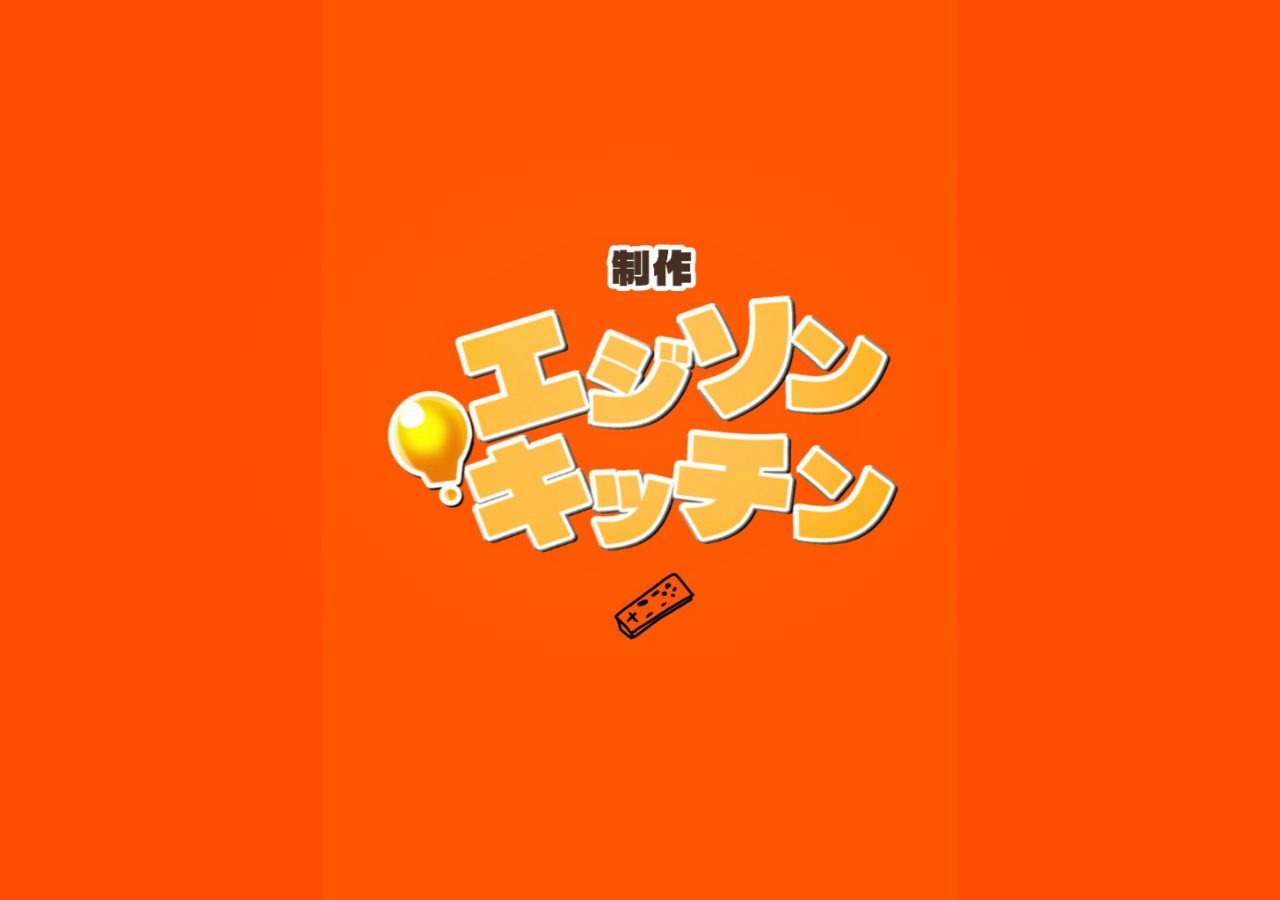
==== commit 3292235e: "Add files via upload" ====
--- a/index.html
+++ b/index.html
@@ -10,7 +10,8 @@
   <link rel="icon" type="image/png" sizes="192x192" href="assets/icons/icon-192.png">
   <meta name="description" content="ことば・読み・発話・会話の練習アプリ">
   <title>ことばクエスト 開発版｜トレーニング</title>
-  <link rel="stylesheet" href="style.css?v=veta2">
+  <link rel="stylesheet" href="style.css?v=veta9-profile-dash">
+  <link rel="stylesheet" href="difficulty-veta11.css?v=1">
   <link rel="stylesheet" href="browser-responsive.css?v=89">
   <link rel="stylesheet" href="v47-improvements.css?v=jlect-choice-1">
   <link rel="stylesheet" href="pronunciation-training.css?v=89">
@@ -19,6 +20,7 @@
   <link rel="stylesheet" href="title-responsive-beta3.css?v=3">
   <link rel="stylesheet" href="articulation-random-beta4.css?v=4">
   <link rel="stylesheet" href="responsive-beta6.css?v=6">
+  <link rel="stylesheet" href="veta14-ui.css?v=2">
 <style>.quiz-mascot-strip{display:flex;align-items:center;gap:12px;padding:8px 12px;margin-bottom:12px;background:#f1f9ff;border:1px solid #c5e3f8;border-radius:16px;color:#174564;font-weight:700;font-size:clamp(13px,2.9vw,17px)}.quiz-buddy-icons{display:flex;gap:4px;margin-left:auto}.quiz-buddy-icons img{width:41px;height:41px;object-fit:contain}@media(max-width:470px){.quiz-buddy-icons{display:none}}.quiz-mascot-strip img{object-fit:contain;flex:0 0 62px;max-width:20vw;height:62px}@media(max-width:400px){.quiz-mascot-strip{gap:8px;padding:5px 8px}.quiz-mascot-strip img{width:48px;height:48px;flex-basis:48px}}</style>
 <style>.menu-button[hidden]{display:none!important}</style>
 </head>
@@ -61,6 +63,9 @@
           </button>
           <button type="button" class="menu-button menu-record" id="titleRecordsBtn">
             <span class="menu-icon" aria-hidden="true">📊</span><span><strong>トレーニング記録を見る</strong><small>これまでの記録を確認</small></span>
+          </button>
+          <button type="button" class="menu-button menu-profile" id="titleProfileBtn">
+            <span class="menu-icon" aria-hidden="true">👤</span><span><strong>プロフィール</strong><small>自分の設定・練習の記録を見る</small></span>
           </button>
           <button type="button" class="menu-button menu-settings" id="titleSettingsBtn">
             <span class="menu-icon" aria-hidden="true">⚙️</span><span><strong>設定</strong><small>音・マイク・色・学習</small></span>
@@ -103,6 +108,32 @@
     </div>
   </section>
 
+  <!-- ユーザープロフィール：既存のユーザー設定と学習記録を表示 -->
+  <section id="userProfileView" class="screen user-profile-screen" aria-label="プロフィール">
+    <div class="user-profile-card user-profile-overview">
+      <p class="user-profile-kicker">KOTOBA QUEST</p>
+      <div class="user-profile-icon" aria-hidden="true">👤</div>
+      <h1 class="user-profile-view-title">マイプロフィール</h1>
+      <p class="user-profile-intro">トレーニングで使っているプロフィールを確認できます。</p>
+      <dl class="user-profile-details">
+        <div><dt>表示名</dt><dd id="profileViewDisplayName">読み込み中…</dd></div>
+        <div><dt>利用者ID・管理番号</dt><dd id="profileViewRecordCode">—</dd></div>
+        <div><dt>プロフィール登録日</dt><dd id="profileViewCreatedAt">—</dd></div>
+      </dl>
+      <div class="user-profile-stat-grid" aria-label="学習状況">
+        <div><span>トレーニング記録</span><strong id="profileViewTrainingCount">0回</strong></div>
+        <div><span>メダル</span><strong id="profileViewMedalCount">0枚</strong></div>
+        <div><span>学習モード</span><strong id="profileViewLearningMode">OFF</strong></div>
+        <div><span>分析済み回答</span><strong id="profileViewLearningCount">0問</strong></div>
+      </div>
+      <p class="user-profile-local-note">表示内容はこのブラウザ内のデータです。ほかの端末とは自動同期されません。</p>
+      <div class="user-profile-actions">
+        <button id="profileViewEditBtn" class="user-profile-primary" type="button">✏️ ユーザー設定を編集</button>
+        <button id="profileViewBackBtn" class="user-profile-secondary" type="button">← 戻る</button>
+      </div>
+    </div>
+  </section>
+
   <!-- 当事者コミュニティ掲示板（Ver.40 試作） -->
   <section id="communityBoard" class="screen community-screen" aria-label="みんなの広場">
     <div class="screen-head community-screen-head">
@@ -184,7 +215,7 @@
     <div class="screen-head">
       <button type="button" class="back-button" id="homeToTitleBtn">←</button>
       <div class="screen-head-title">ことばクエスト 開発版</div>
-      <button type="button" class="head-icon-button" id="genreSettingsBtn" aria-label="設定">⚙️</button>
+      <button type="button" class="head-icon-button v15-genre-settings-btn" id="genreSettingsBtn" aria-label="設定を開く"><span aria-hidden="true">⚙️</span><span>設定</span></button>
     </div>
     <div class="screen-intro">
       <h2>ジャンルを選んでください（7ジャンル・30課題）</h2>
@@ -210,6 +241,11 @@
         </div>
       </div>
       <p id="selectedGenreDescription" class="muted"></p>
+      <div class="v14-genre-controls" aria-label="このジャンルの練習設定">
+        <label>出題する問題数 <select id="genreQuestionCount"><option value="5">5問</option><option value="10">10問</option><option value="15">15問</option><option value="20">20問</option></select></label>
+        <label class="v14-genre-hint">💡 ヒントを使う <input id="genreHints" type="checkbox" checked></label>
+        <p>このジャンルの設定を優先します。構音筋ナビは従来どおり5問です。</p>
+      </div>
       <div id="activityCards" class="activity-grid"></div>
       <select id="activitySelect" class="compat-hidden"><option value="">課題を選んでください</option></select>
       <div id="activityDescription" class="compat-hidden"></div>
@@ -260,6 +296,7 @@
       <div id="resultScore" class="big-score">0 / 10</div>
       <div id="resultRate" class="rate">正答率 0%</div>
       <p id="resultMessage" class="result-message"></p>
+      <section id="v14MasteryResult" class="v14-mastery-result" aria-label="熟練度の結果" hidden><strong id="v14MasteryTitle">Lv.1 熟練度</strong><span id="v14MasteryText">0 / 100</span><div class="v14-mastery-track"><div id="v14MasteryBar"></div></div><p id="v14MasteryNext"></p></section>
       <div id="resultQuestionDetails" class="question-result-details" aria-label="問題ごとの結果"></div>
       <div class="result-actions">
         <button class="primary-button" id="retryBtn" type="button">もう一度挑戦</button>
@@ -322,13 +359,6 @@
       <div></div>
     </div>
 
-    <div class="settings-panel user-profile-settings-panel">
-      <h3>👤 ユーザー設定</h3>
-      <p id="settingsUserProfileSummary" class="settings-sub">記録に表示する名前を設定できます。</p>
-      <p class="settings-sub">ここで設定した表示名・管理番号は、新しいトレーニング記録とExcel出力に自動で反映されます。</p>
-      <button id="editUserProfileBtn" class="secondary-button" type="button">ユーザー設定を編集</button>
-    </div>
-
     <div class="settings-panel">
       <h3>🎤 マイク</h3>
       <p id="micPermissionStatus" class="settings-status">確認しています…</p>
@@ -355,6 +385,8 @@
         <button type="button" class="theme-choice blue" id="themeBlue"><span></span>青</button>
         <button type="button" class="theme-choice red" id="themeRed"><span></span>赤</button>
         <button type="button" class="theme-choice yellow" id="themeYellow"><span></span>黄色</button>
+        <button type="button" class="theme-choice green" id="themeGreen"><span></span>緑</button>
+        <button type="button" class="theme-choice purple" id="themePurple"><span></span>紫</button>
       </div>
     </div>
 
@@ -363,45 +395,13 @@
       <label class="switch-row"><span>トレーニング中に音楽を流す</span><input id="musicOn" type="checkbox" checked></label>
     </div>
 
-    <div class="settings-panel" id="adaptiveSettingsPanel">
-      <h3>🧠 個別学習・自動難易度（統合版）</h3>
-      <p class="settings-sub">CPUの自動調整とBKT型の確率分析を端末内で行います。初期状態は自動調整OFFです。</p>
-      <label class="switch-row"><span>CPU自動難易度調整</span><input id="adaptiveEnabled" type="checkbox"></label>
-      <label class="switch-row"><span>手動で難易度を固定する（自動OFF時）</span><input id="adaptiveManualMode" type="checkbox"></label>
-      <label class="switch-row"><span>習熟度の確率分析（BKT型）</span><input id="adaptiveBKT" type="checkbox" checked></label>
-      <label class="switch-row"><span>間違えた問題の復習を優先</span><input id="adaptiveReview" type="checkbox" checked></label>
-      <label class="setting-select-row">自動調整OFF時の難易度 <select id="adaptiveManualLevel"><option value="1">Lv.1 基礎</option><option value="2" selected>Lv.2 標準</option><option value="3">Lv.3 応用</option></select></label>
-      <label class="switch-row"><span>個別サポート設定を有効にする</span><input id="adaptiveSupport" type="checkbox"></label>
-      <details><summary>任意：障害・特性の区分を登録する</summary>
-        <p class="settings-sub">複数選択できます。未設定でも利用可能です。障害名で難易度は決定しません。</p>
-        <label class="switch-row"><span>失語症</span><input data-kotoba-disability value="失語症" type="checkbox"></label>
-        <label class="switch-row"><span>高次脳機能障害</span><input data-kotoba-disability value="高次脳機能障害" type="checkbox"></label>
-        <label class="switch-row"><span>知的障害</span><input data-kotoba-disability value="知的障害" type="checkbox"></label>
-        <label class="switch-row"><span>発達障害</span><input data-kotoba-disability value="発達障害" type="checkbox"></label>
-        <label class="switch-row"><span>吃音</span><input data-kotoba-disability value="吃音" type="checkbox"></label>
-        <label class="switch-row"><span>構音障害</span><input data-kotoba-disability value="構音障害" type="checkbox"></label>
-        <label class="switch-row"><span>認知機能の低下</span><input data-kotoba-disability value="認知機能の低下" type="checkbox"></label>
-      </details>
-      <p class="settings-sub">サポート希望は保存できます。自動反映は今後の開発対象です。</p>
-      <label class="switch-row"><span>回答時間に余裕がほしい</span><input data-kotoba-support value="extra-time" type="checkbox"></label>
-      <label class="switch-row"><span>問題文の読み上げを優先したい</span><input data-kotoba-support value="read-aloud" type="checkbox"></label>
-      <label class="switch-row"><span>短い説明を希望する</span><input data-kotoba-support value="simple-text" type="checkbox"></label>
-      <h4>📊 熟練度・学習分析</h4>
-      <div id="adaptiveStats" class="settings-sub" aria-live="polite">まだ分析結果がありません。</div>
-      <button id="adaptiveReset" type="button" class="outline-button">学習分析だけリセット</button>
-      <p class="settings-sub">推定値は医学的な診断・重症度判定ではありません。学習済みの生成AIモデルは搭載していません。</p>
-    </div>
-
-    <div class="settings-panel" id="unifiedLearningPanel">
-      <h3>🧩 全ジャンル・ダンジョン・記録の学習連動（試験版）</h3>
-      <p class="settings-sub">既存のCPU自動難易度・習熟度分析を、発音練習・朗読想起・ことばダンジョンにもつなぎます。全て初期状態はOFFです。学習分析の値は診断ではありません。</p>
-      <label class="switch-row"><span>全ジャンルの学習分析を連動する</span><input id="unifiedAllGenres" type="checkbox"></label>
-      <label class="switch-row"><span>ことばダンジョンも連動する</span><input id="unifiedDungeon" type="checkbox"></label>
-      <label class="switch-row"><span>ことばダンジョンの結果をトレーニング記録に追加する</span><input id="unifiedRecords" type="checkbox"></label>
-      <label class="switch-row"><span>習熟度が低い場合にヒントを案内する</span><input id="unifiedHints" type="checkbox"></label>
-      <p class="settings-sub">難易度を自動で変更したい場合は、上の「CPU自動難易度調整」もONにしてください。利用者ごとの学習履歴は端末内に保存します。既存の記録・メダルは消しません。</p>
-      <p class="settings-sub" id="unifiedRestartNotice" role="status">設定変更は次回のアプリ起動から反映されます。</p>
-      <button id="unifiedRestartButton" type="button" class="outline-button">設定を保存後、アプリを再読み込み</button>
+    <div class="settings-panel" id="learningModePanel">
+      <h3>🧠 学習モード</h3>
+      <label class="switch-row"><span><strong>学習モード ON / OFF</strong></span><input id="learningModeEnabled" type="checkbox"></label>
+      <p id="learningModeStatus" class="settings-sub" role="status">読み込み中…</p>
+      <p class="settings-sub">ONの場合、全ジャンル・3D・ことばRPG・ダンジョンの正誤を分析し、苦手問題の復習とおすすめ難易度を案内します。OFFでも通常の練習やLv.1〜10の手動選択、記録の保存は利用できます。</p>
+      <p class="settings-sub">獲得済みの熟練度・レベル・メダル・記録は、ON/OFFを変更しても消えません。分析は参考値であり、医学的な診断ではありません。</p>
+      <button id="learningModeReload" type="button" class="outline-button" hidden>変更を反映してアプリを再読み込み</button>
     </div>
 
     <div class="settings-panel" id="handwritingSettingsPanel">
@@ -415,7 +415,6 @@
       <h3>⚙️ 練習の設定</h3>
       <label class="setting-select-row">問題数<select id="questionCount"><option value="5">5問</option><option value="10" selected>10問</option><option value="15">15問</option><option value="20">20問</option></select></label>
       <label class="switch-row"><span>ヒントを表示する（全ジャンル・ことばファンタジー・ことばクエスト・ダンジョン共通）</span><input id="hintOn" type="checkbox" checked></label>
-      <label class="switch-row"><span>音声を使う</span><input id="voiceOn" type="checkbox" checked></label>
     </div>
 
     <div class="settings-panel about-panel">
@@ -426,38 +425,36 @@
     </div>
   </section>
 
-  <audio id="bgmAudio" preload="auto" loop playsinline src="sounds/user-bgm.mp3"></audio>
+  <audio id="bgmAudio" preload="none" loop playsinline src="sounds/user-bgm.mp3"></audio>
 
 </main>
 <script src="encoding-safe.js"></script>
 <script src="android-bridge-android.js?v=beta91-audio"></script>
 <script src="audio-mixer-v86.js?v=91"></script>
 <script src="kotoba-sound-pack-v2.js?v=2"></script>
-<script src="adaptive-learning.js?v=veta1"></script>
+<script src="learning-mode-veta12.js?v=1"></script>
+<script src="adaptive-learning.js?v=veta12"></script>
 <script src="daily-streak.js?v=108"></script>
 <script src="event-message-sound.js?v=89"></script>
 <script src="offline-conversation-engine.js?v=91"></script>
-<script src="app.js?v=veta8-browser-integration"></script>
-<script src="user-profile.js?v=veta2"></script>
-<script src="unified-learning-veta1.js?v=veta2"></script>
+<script src="app.js?v=veta16-judgement"></script>
+<script src="user-profile.js?v=veta16-profile"></script>
+<script src="unified-learning-veta1.js?v=veta12"></script>
 <script src="aphasia-modes.js?v=veta2"></script>
-<script src="generative-ai-chat.js?v=104"></script>
+<script src="generative-ai-chat.js?v=veta16-answer-record"></script>
 <script src="ai-download-gate.js?v=99"></script>
-<script src="app-ui.js?v=beta91-audio"></script>
+<script src="app-ui.js?v=veta14-theme"></script>
 <script src="community-board.js"></script>
 <script src="reading-memory-mode.js?v=104"></script>
-<script src="ocr/browser-japanese-ocr.js?v=beta87-multipass-ocr"></script>
-<script src="ocr/kotoba-ink-shape.js?v=beta9-hybrid-ink"></script>
-<script src="ocr/kotoba-kanji-strokes-v92.js?v=92"></script>
-<script src="ocr/kotoba-ink-assist-v92.js?v=92"></script>
-<script src="ocr/kanjivg-style-guide.js?v=1"></script>
 <script src="copy-handwriting-bank-v2.js?v=jlect-choice-1"></script>
-<script src="ocr/kotoba-jlect-model.js?v=1"></script>
-<script src="ocr/kotoba-jlect-candidates.js?v=1"></script>
-<script src="v47-improvements.js?v=veta8-browser-integration"></script>
+<script src="v47-improvements.js?v=veta11-level100"></script>
 <script src="v57-task-rebuild.js?v=beta8-fixes"></script>
-<script src="pronunciation-training.js?v=veta2"></script>
+<script src="question-expansion-v10.js?v=veta10-20questions"></script>
+<script src="question-bank-veta11.js?v=100level1"></script>
+<script src="pronunciation-training.js?v=veta16-record-status"></script>
 <script src="kotoba-upgrades-v2.js?v=2"></script>
+<script src="difficulty-veta11.js?v=veta14-level-lock"></script>
+<script src="handwriting-lazy-veta12.js?v=1"></script>
 <script>
 (function(){
   'use strict';
